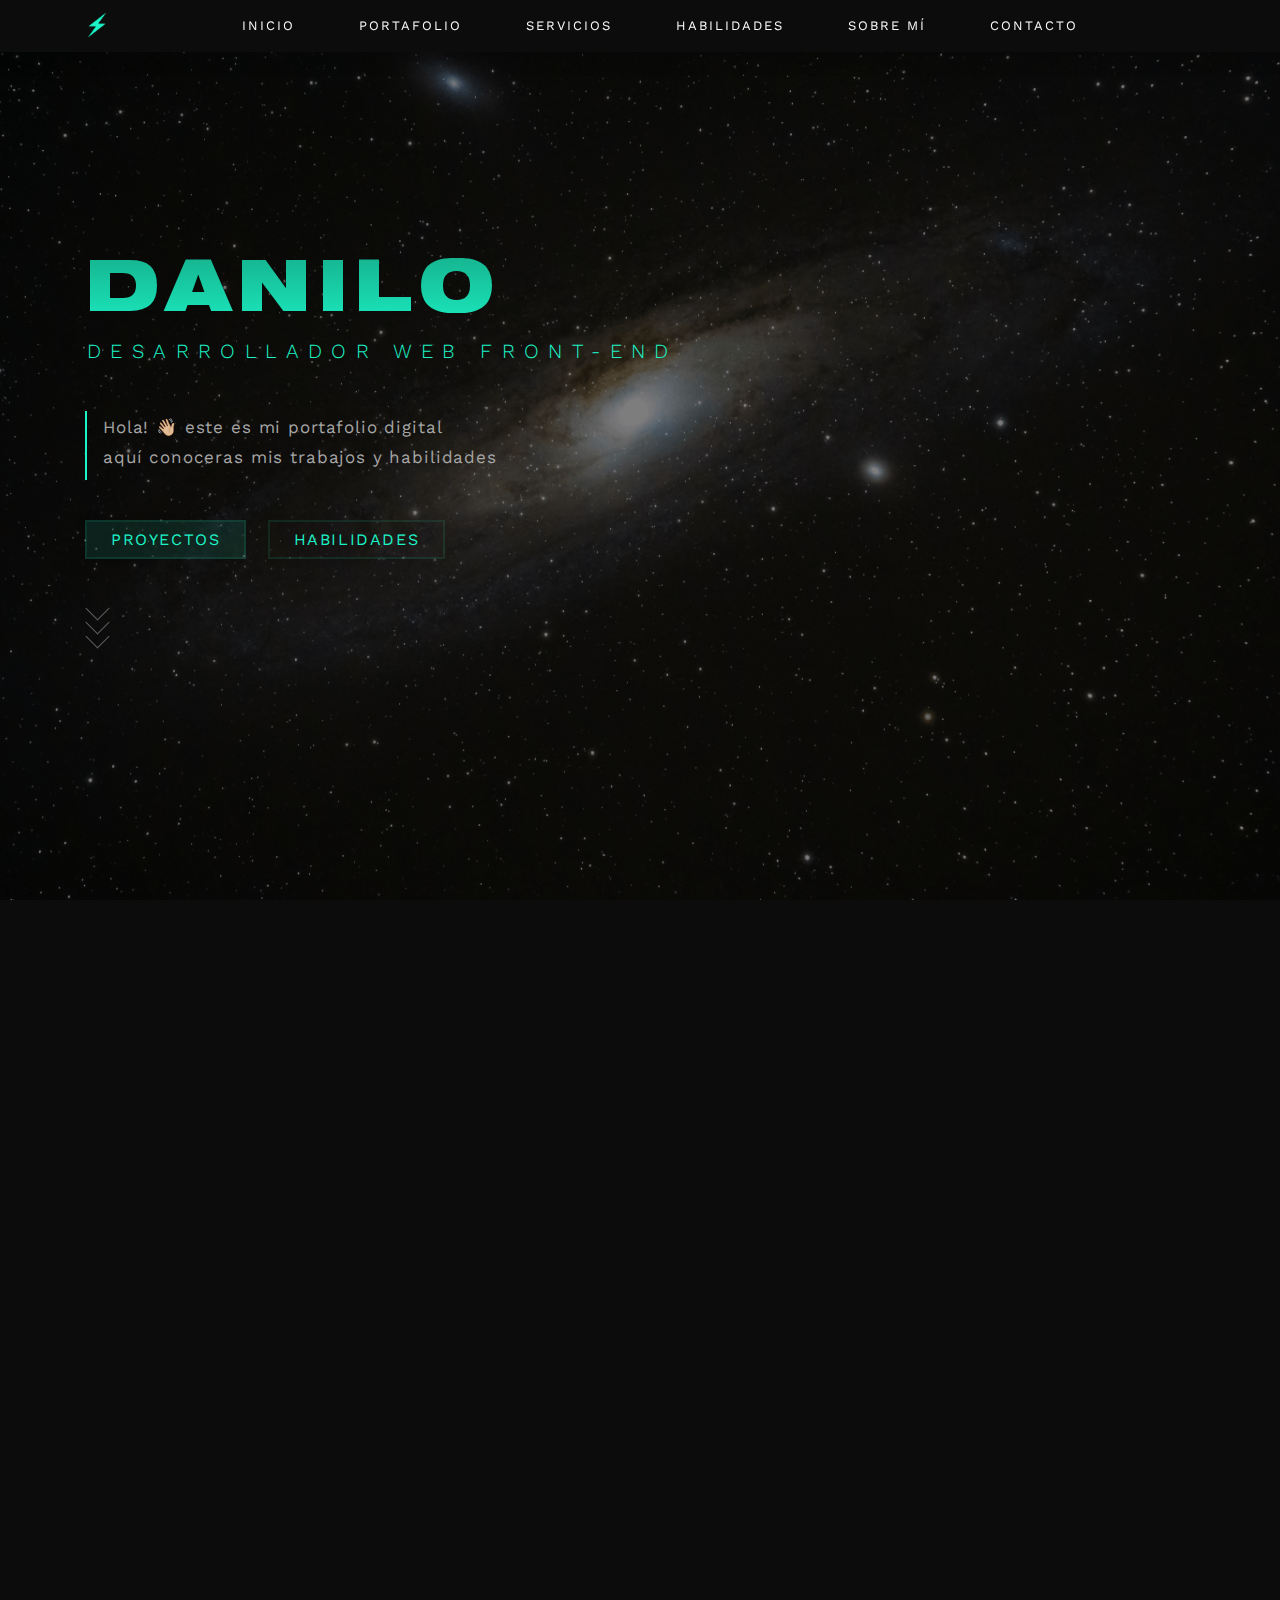
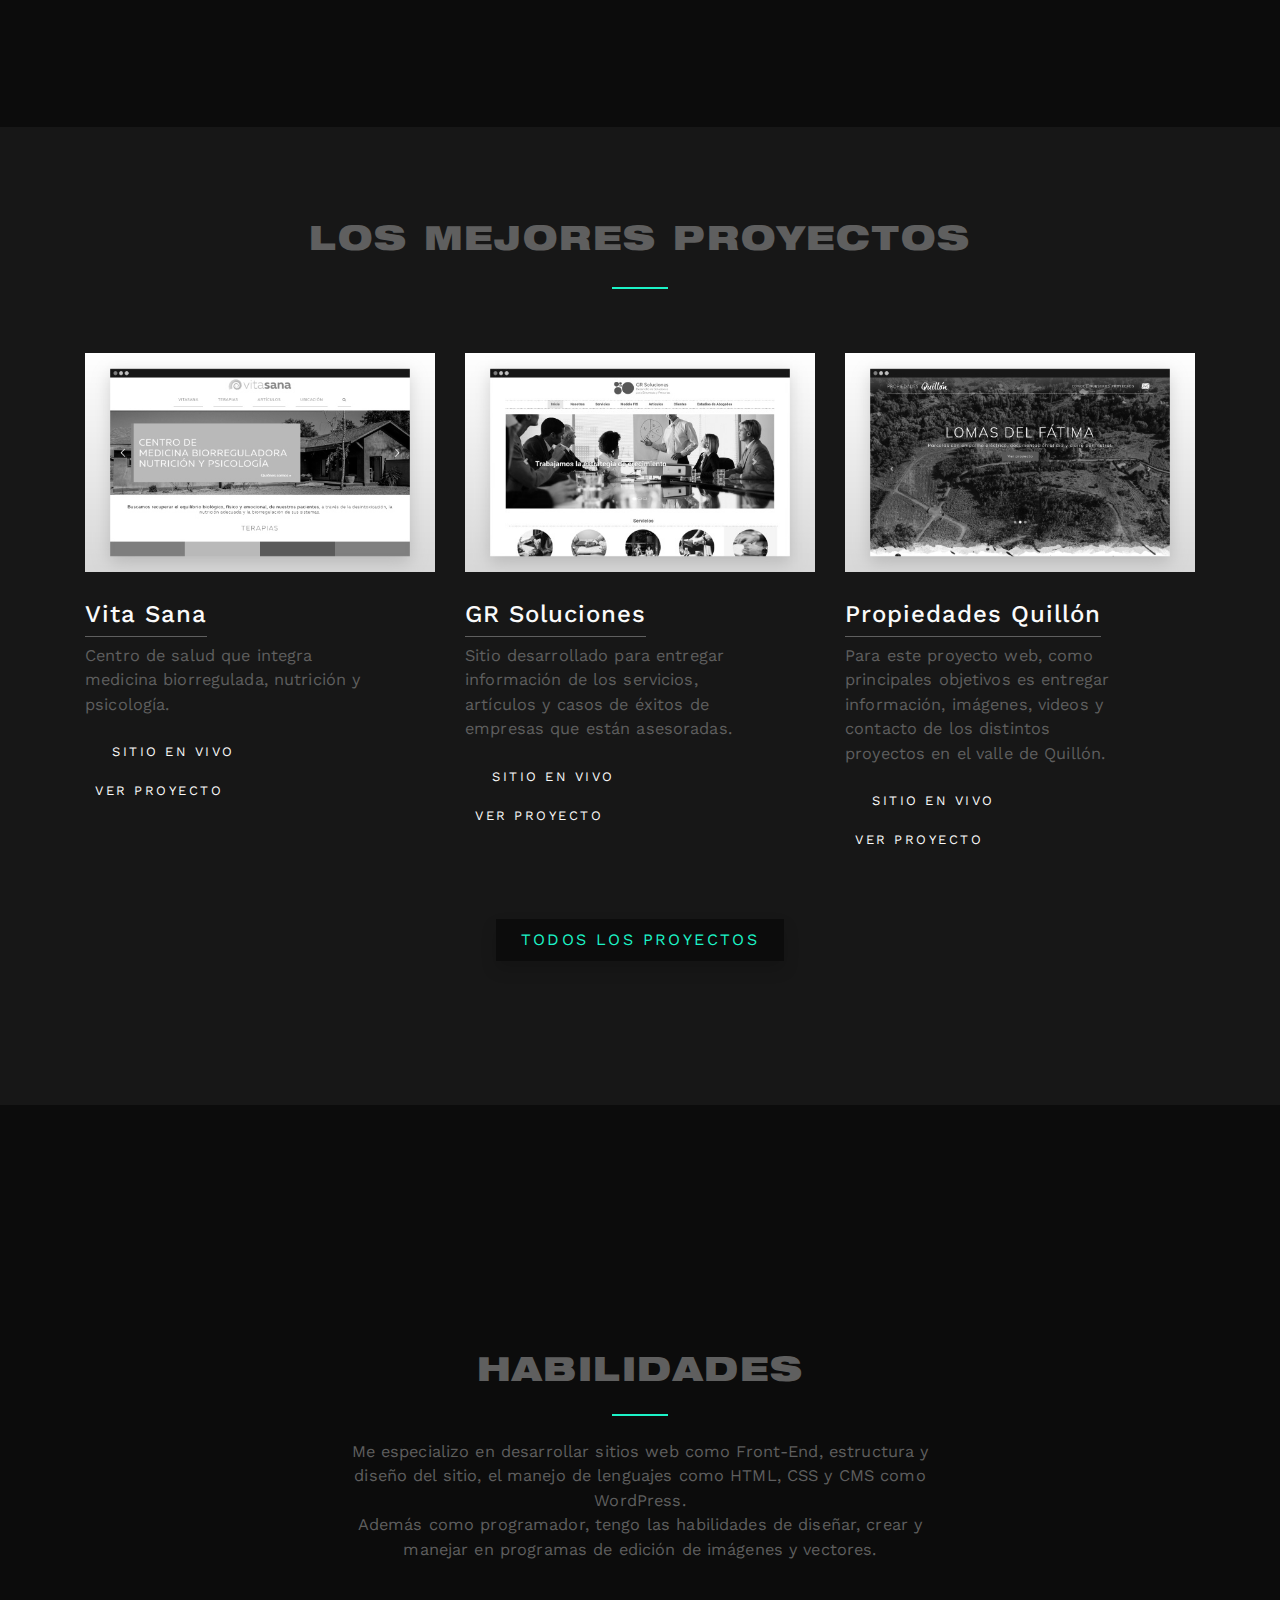
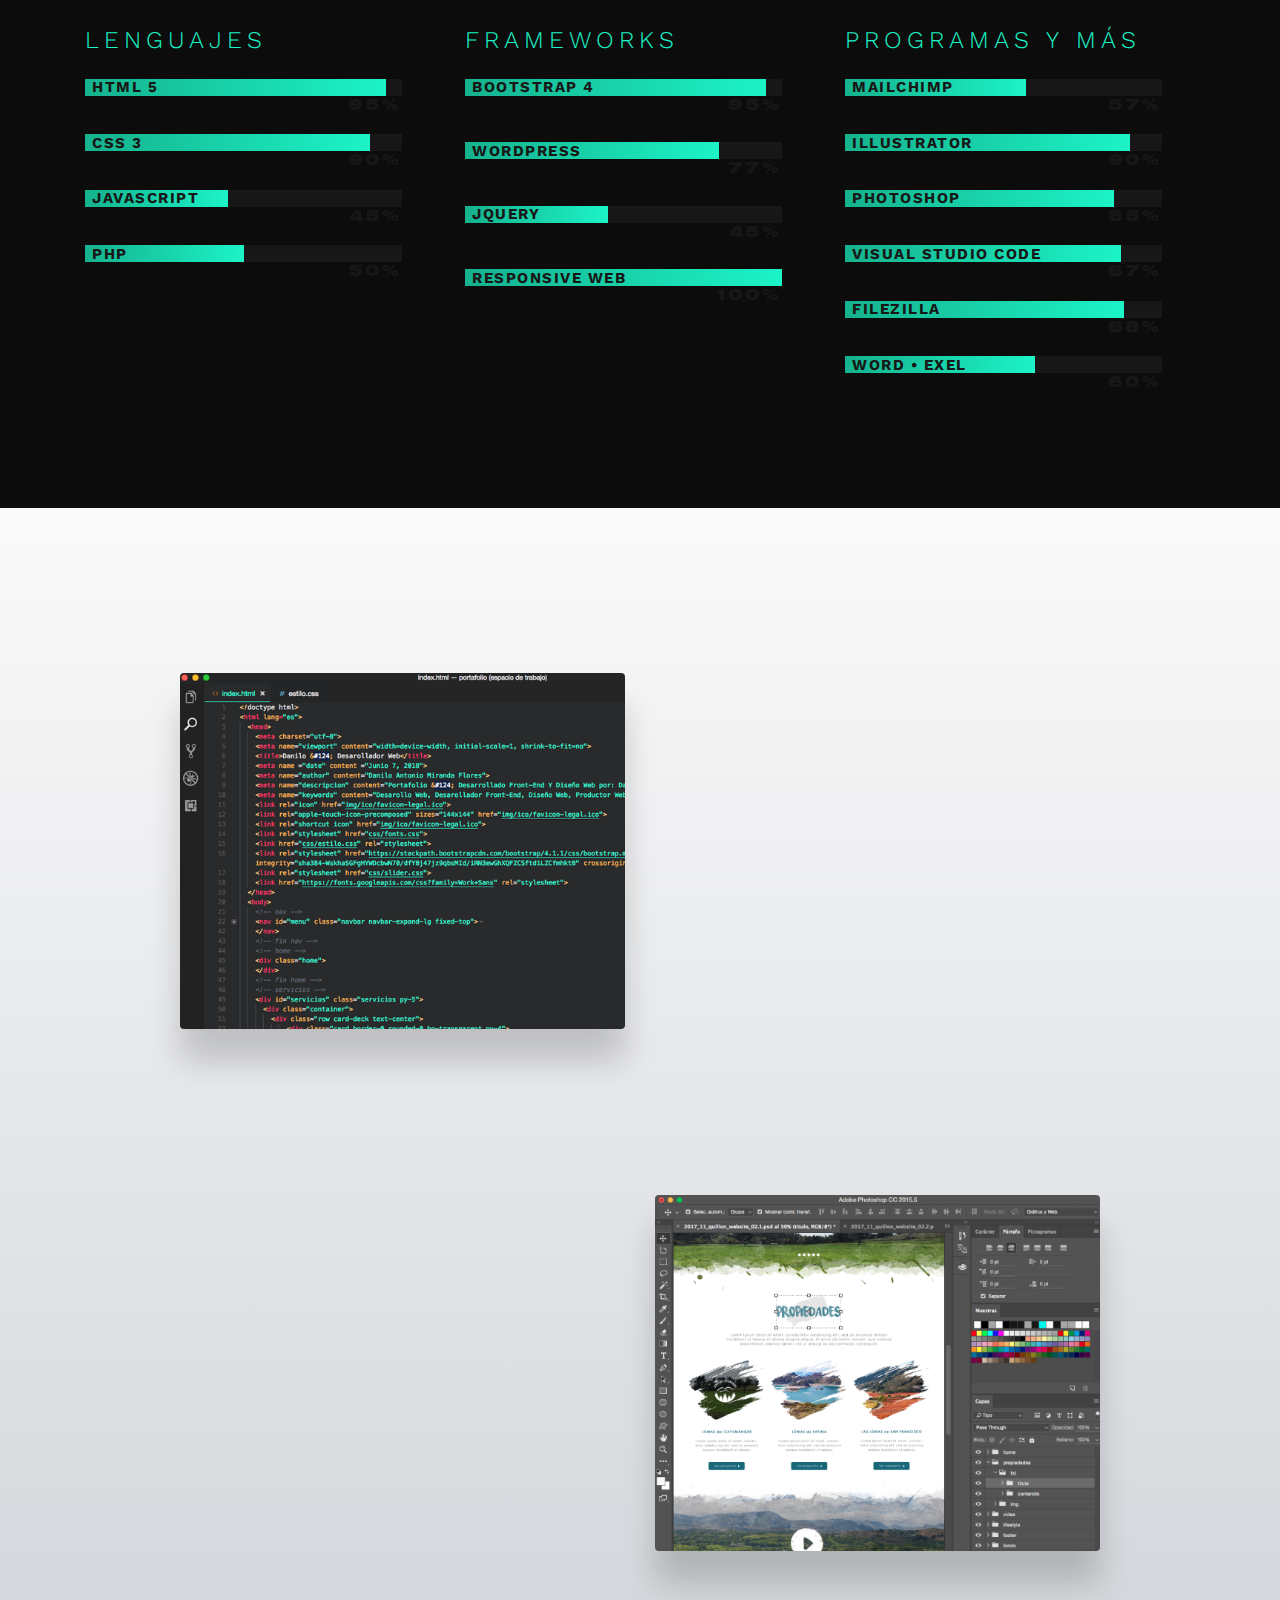
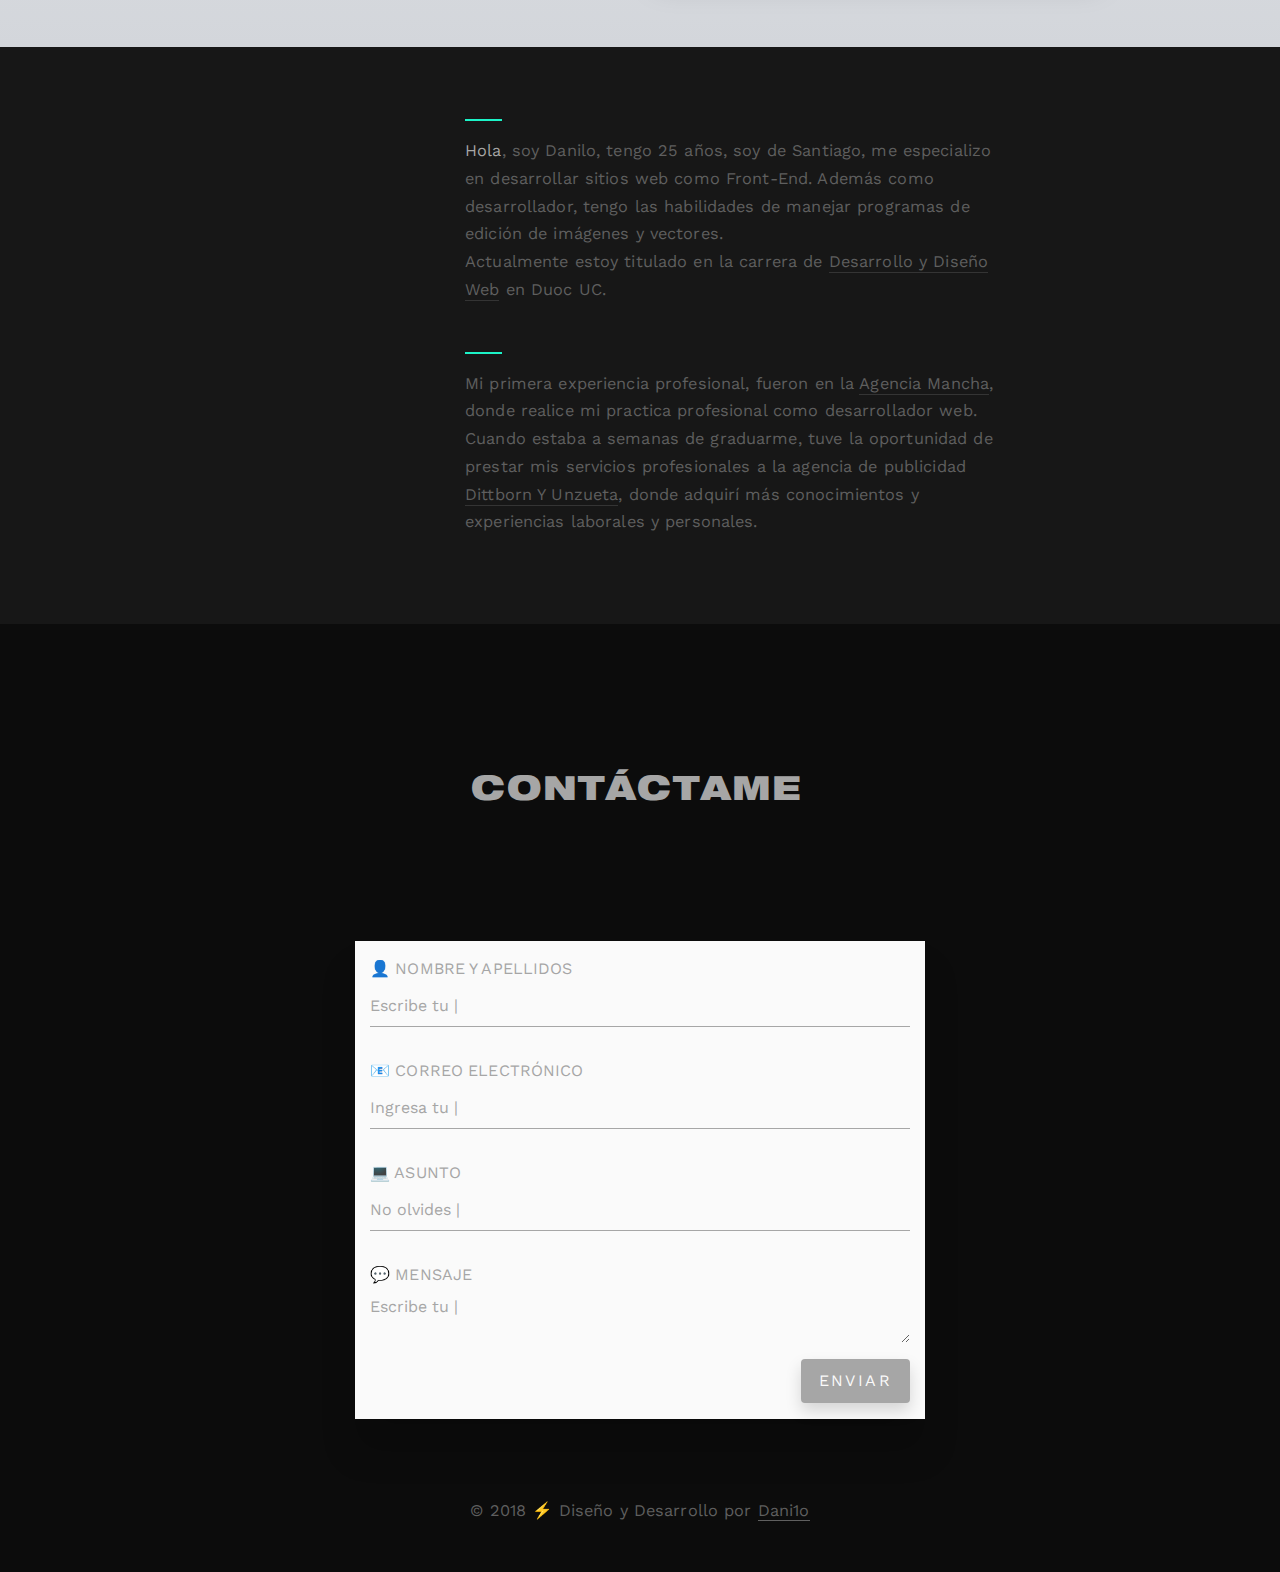
==== index.html @ 0d82ac16 "Index" ====
<!doctype html>
<html lang="es">

<head>
  <meta charset="utf-8">
  <meta name="viewport" content="width=device-width, initial-scale=1, shrink-to-fit=no">
  <title>Danilo &#124; Desarrollador Web</title>
  <meta name="date" content="Junio 7, 2018">
  <meta name="author" content="Danilo Antonio Miranda Flores">
  <meta name="descripcion" content="Portafolio &#124; Desarrollado Front-End Y Diseño Web por: Danilo Antonio Flores">
  <meta name="keywords" content="Desarrollo Web, Desarrollador Front-End, Diseño Web. Productor Web, Portafolio, Web">
  <link rel="icon" href="img/ico/favicon-legal.ico">
  <link rel="apple-touch-icon-precomposed" sizes="144x144" href="img/ico/favicon-legal.ico">
  <link rel="shortcut icon" href="img/ico/favicon-legal.ico">
  <!-- estilo fonts -->
  <link rel="stylesheet" href="css/fonts.css">
  <link rel="stylesheet" href="https://fonts.googleapis.com/css?family=Work+Sans:300,400,700">
  <!-- estilo css -->
  <link rel="stylesheet" href="https://stackpath.bootstrapcdn.com/bootstrap/4.3.1/css/bootstrap.min.css"
    integrity="sha384-ggOyR0iXCbMQv3Xipma34MD+dH/1fQ784/j6cY/iJTQUOhcWr7x9JvoRxT2MZw1T" crossorigin="anonymous">
  <link rel="stylesheet" href="css/estilo.css">
  <link rel="stylesheet" href="css/animate.css">
  <link rel="stylesheet" href="css/hamburgers.css">
  <link rel="stylesheet" href="https://use.fontawesome.com/releases/v5.8.1/css/all.css"
    integrity="sha384-50oBUHEmvpQ+1lW4y57PTFmhCaXp0ML5d60M1M7uH2+nqUivzIebhndOJK28anvf" crossorigin="anonymous">
</head>

<body>
  <!-- NAV -->
  <nav class="navbar navbar-expand-lg navbar-dark bg-dark py-0 fixed-top shadow">
    <div class="container">
      <a class="navbar-brand" href="index.html" title="Página de inicio"><img src="img/ico/favicon-legal.ico"
          alt="logo"></a>
      <button class="navbar-toggler border-0" type="button" data-toggle="collapse" data-target="#navbarNav"
        aria-controls="navbarNav" aria-expanded="false" aria-label="Toggle navigation">
        <span class="navbar-toggler-icon"></span>
      </button>
      <div class="navbar-collapse text-uppercase justify-content-center collapse text-sm-right" id="navbarNav">
        <ul class="navbar-nav py-md-0 py-3">
          <li class="nav-item mx-3 align-middle">
            <a class="nav-link nav-link px-md-3 py-md-3" href="#home">Inicio</a>
          </li>
          <li class="nav-item mx-3 align-middle portfolio">
            <a class="nav-link nav-link px-md-3 py-md-3" href="portafolio.html">Portafolio</a>
          </li>
          <li class="nav-item mx-3 align-middle">
            <a class="nav-link nav-link px-md-3 py-md-3" href="#servicios">Servicios</a>
          </li>
          <li class="nav-item mx-3 align-middle">
            <a class="nav-link nav-link px-md-3 py-md-3" href="#habilidades">habilidades</a>
          </li>
          <li class="nav-item mx-3 align-middle">
            <a class="nav-link nav-link px-md-3 py-md-3" href="#about-me">Sobre Mí</a>
          </li>
          <li class="nav-item mx-3 align-middle">
            <a class="nav-link nav-link px-md-3 py-md-3" href="#contacto">Contacto</span></a>
          </li>
        </ul>
      </div>
      <!-- 
      <ul class="nav justify-content-end">
        <li class="nav-item">
            <a href="https://www.instagram.com/unvab/" class="nav-link p-0"><i class="fab fa-linkedin-in fa-2x"></i></a>
        </li>
      </ul>
      -->
    </div>
  </nav>

  <!-- HOME -->
  <div id="home" class="home">
    <div class="fondo-pre">
      <div class="container">
        <div class="row">
          <div class="col-12 m-auto">
            <h1 class="m-0 pb-0 text-uppercase wow fadeIn" data-wow-duration="2.1s" data-wow-delay="900ms">danilo</h1>
            <h5 class="m-0 mb-4 text-uppercase wow fadeIn font-weight-light vibra" data-wow-duration="2.1s"
              data-wow-delay="900ms">Desarrollador Web front-end</h5>
            <div class="col p-0 my-5 borderleft wow fadeIn pb-5" data-wow-duration="2.1s" data-wow-delay="900ms">
              <p class="m-0 pb-0 pt-2 pl-3 wow fadeIn" data-wow-duration="2.1s" data-wow-delay="900ms">Hola! 👋🏼 este
                es mi portafolio digital <br>aquí conoceras mis trabajos y habilidades</p>
            </div>
            <a href="#proyectos" class="py-2 px-4 shadow btn-home1 text-uppercase mb-sm-3 wow fadeIn"
              data-wow-duration="3000ms" data-wow-delay="2s" title="Ver proyectos">proyectos</a>
            <hr class="py-2 mb-1 border-0 block d-sm-none">
            <a href="#habilidades"
              class="py-2 px-4 shadow btn-home2 text-uppercase bg-transparent  ml-sm-0 ml-sm-3 wow fadeIn"
              data-wow-duration="3000ms" data-wow-delay="2s" title="Ver mis habilidades">habilidades</a>
            <div class="mt-5">
              <a href="#servicios" title="bajar" class="mt-3 wow fadeIn" data-wow-duration="2.1s"
                data-wow-delay="900ms">
                <span class="m_scroll_arrows unu"></span>
                <span class="m_scroll_arrows doi"></span>
                <span class="m_scroll_arrows trei"></span>
              </a>
            </div>
          </div>
        </div>
      </div>
    </div>
  </div>

  <!-- SERVICIOS -->
  <div id="servicios" class="servicios py-sm-5">
    <div class="container">
      <div class="row card-deck text-center justify-content-sm-center">
        <!-- ------- card Análisis -->
        <div class="col-sm-6 col-md-6 col-lg-4 py-5">
          <div class="card text-left m-0 border-0 rounded-0 bg-transparent wow fadeIn" data-wow-duration="1.7s"
            data-wow-delay="900ms">
            <div class="card-body m-0 p-0 pr-md-5 s-color">
              <i class="fas fa-lightbulb fa-2x pb-3"></i>
              <h3 class="card-title  text-uppercase m-0 pb-1">Análisis</h3>
              <hr class="mx-0 my-3">
              <p class="card-text m-0">Investigación de requerimientos y necesidades del sitio, para entender la
                problemática del sitio.<br class="mb-3"> Creación de wireframes, que definirán la estructura y
                diferentes elentos del sitio web.</p>
            </div>
          </div>
        </div>
        <!-- ------- card Diseño -->
        <div class="col-sm-6 col-md-6 col-lg-4 py-5">
          <div class="card text-left m-0 border-0 rounded-0 bg-transparent wow fadeIn" data-wow-duration="1.7s"
            data-wow-delay="1500ms">
            <div class="card-body m-0 p-0 pr-md-5 s-color">
              <i class="fas fa-drafting-compass fa-2x pb-3"></i>
              <h3 class="card-title  text-uppercase m-0 pb-1">Diseño</h3>
              <hr class="mx-0 my-3">
              <p class="card-text m-0">Aplicando el diseño enfocado en tu proyecto o negocio.<br class="mb-3">
                Implementando un diseño de <a href="https://blog.ida.cl/diseno/que-hace-disenador-interfaces/"
                  class="work" target="_blank">interfaz</a> intuitivo, es decir, visualmente el sitio sea facíl de usar
                y se vea bien.</p>
            </div>
          </div>
        </div>
        <!-- ------- card Desarrollo -->
        <div class="col-sm-6 col-md-6 col-lg-4 py-5">
          <div class="card text-left m-0 border-0 rounded-0 bg-transparent wow fadeIn" data-wow-duration="1.7s"
            data-wow-delay="2000ms">
            <div class="card-body m-0 p-0 pr-md-5 s-color">
              <i class="fas fa-laptop-code fa-2x pb-3"></i>
              <h3 class="card-title  text-uppercase m-0 pb-1">Desarrollo</h3>
              <hr class="mx-0 my-3">
              <p class="card-text m-0">Construcción del codigo, con el objetivo de proyectar la imagen de cada cliente,
                mediante contenidos como imagenes, textos, videos y más.<br class="mb-3">Buscando la mejor <a
                  href="https://blog.acantu.com/que-es-ux-y-ui/" class="work" target="_blank">experiencia de usuario</a>
                en cada proyecto.</p>
            </div>
          </div>
        </div>
        <!-- ------- card -->
        <!-- ------- card Responsive -->
        <div class="col-sm-6 col-md-6 col-lg-4 py-5">
          <div class="card text-left m-0 border-0 rounded-0 bg-transparent wow fadeIn" data-wow-duration="1.7s"
            data-wow-delay="2500ms">
            <div class="card-body m-0 p-0 pr-md-5 s-color">
              <i class="fas fa-mobile-alt fa-2x pb-3"></i>
              <h3 class="card-title  text-uppercase m-0 pb-1">Responsive Web</h3>
              <hr class="mx-0 my-3">
              <p class="card-text m-0"><a
                  href="https://strategia20.com/que-es-un-sitio-web-responsivo-y-porque-es-importante/" class="work"
                  target="_blank">Adaptables</a> a distintos formatos de pantallas y dispositivos móviles.</p>
            </div>
          </div>
        </div>
        <!-- ------- card -->
        <div class="col-sm-6 col-md-6 col-lg-4 py-5">
          <div class="card text-left m-0 border-0 rounded-0 bg-transparent wow fadeIn" data-wow-duration="1.7s"
            data-wow-delay="3000ms">
            <div class="card-body m-0 p-0 pr-md-5 s-color">
              <i class="fas fa-rocket fa-2x pb-3"></i>
              <h3 class="card-title  text-uppercase m-0 pb-1">Rediseño web</h3>
              <hr class="mx-0 my-3">
              <p class="card-text m-0">¿Tú sitio web está desactualizado o necesita algunas mejoras?<br class="mb-3">
                ¡Quitamos lo malo, agregamos lo bueno!<br class="mb-3"> Asesorando un cambio y proponiendo lo que
                realmente se necesita en estos tiempos.</p>
              <!-- <a href="#" class="btn btn-primary">Go somewhere</a>-->
            </div>
          </div>
        </div>
        <!-- ------- card -->
      </div>
    </div>
  </div>

  <!-- PROYECTOS -->
  <div id="proyectos" class="portafolio py-5">
    <div class="container my-5">
      <div class="row">
        <h2 class="p-0 m-0 text-uppercase col-12 text-center">los mejores proyectos</h2>
        <div class="col-12 mb-5 mt-2">
          <hr>
        </div>
        <!-- card -->
        <div class="col-sm-6 col-lg-4 pb-5">
          <div class="card border-0 rounded-0 bg-transparent">
            <a href="page-vitasana.html" target="_blank">
              <div class="inner">
                <img class="card-img-top image" src="img/vitasana.jpg" alt="vitasana">
              </div>
            </a>
            <div class="card-body rounded-0 pb-2 pl-0">
              <h4 class="card-title"><a href="http://vitasana.cl" target="_blank" class="pb-2
                  ">Vita Sana</a></h4>
              <p class="card-text pr-md-5 mt-2">Centro de salud que integra medicina biorregulada, nutrición y
                psicología.</p>
              <ul class="nav flex-column pt-1">
                <li class="nav-item mb-2">
                  <a class="nav-link text-uppercase card-link p-0" href="http://vitasana.cl" target="_blank"><span
                      class='box curmudgeon'>
                      <div class="spinner-grow text-danger mr-2" role="status"></div></i>sitio
                      en
                      vivo<span></span></a>
                </li>
                <li class="nav-item mb-2">
                  <a class="nav-link text-uppercase card-link p-0" href="page-vitasana.html"><span
                      class='box curmudgeon'><i class="fas fa-briefcase"></i>ver proyecto</span></a>
                </li>
              </ul>
            </div>
          </div>
        </div>
        <!--- fin card -->
        <!-- card -->
        <div class="col-sm-6 col-lg-4 pb-5">
          <div class="card border-0 rounded-0 bg-transparent">
            <a href="https://www.grsoluciones.cl/" target="_blank">
              <div class="inner">
                <img class="card-img-top image" src="img/grsoluciones-min.jpg" alt="vitasana">
              </div>
            </a>
            <div class="card-body rounded-0 pb-2 pl-0">
              <h4 class="card-title"><a href="https://www.grsoluciones.cl/" target="_blank" class="pb-2
                  ">GR Soluciones</a></h4>
              <p class="card-text pr-md-5 mt-2">Sitio desarrollado para entregar información de los servicios, artículos
                y casos de éxitos de empresas que están asesoradas.</p>
              <ul class="nav flex-column pt-1">
                <li class="nav-item mb-2">
                  <a class="nav-link text-uppercase card-link p-0" href="http://vitasana.cl" target="_blank"><span
                      class='box curmudgeon'>
                      <div class="spinner-grow text-danger mr-2" role="status"></div></i>sitio
                      en
                      vivo<span></span></a>
                </li>
                <li class="nav-item mb-2">
                  <a class="nav-link text-uppercase card-link p-0" href="page-vitasana.html"><span
                      class='box curmudgeon'><i class="fas fa-briefcase"></i>ver proyecto</span></a>
                </li>
              </ul>
            </div>
          </div>
        </div>
        <!--- fin card -->
        <!-- card -->
        <div class="col-sm-6 col-lg-4 pb-5">
          <div class="card border-0 rounded-0 bg-transparent">
            <a href="http://propiedadesquillon.cl" target="_blank">
              <div class="inner">
                <img class="card-img-top image" src="img/quillon.jpg" alt="vitasana">
              </div>
            </a>
            <div class="card-body rounded-0 pb-2 pl-0">
              <h4 class="card-title"><a href="http://propiedadesquillon.cl" target="_blank" class="pb-2
                  ">Propiedades Quillón</a></h4>
              <p class="card-text pr-md-5 mt-2">Para este proyecto web, como principales objetivos es entregar
                información, imágenes, videos y contacto de los distintos proyectos en el valle de Quillón.</p>
              <ul class="nav flex-column pt-1">
                <li class="nav-item mb-2">
                  <a class="nav-link text-uppercase card-link p-0" href="http://vitasana.cl" target="_blank"><span
                      class='box curmudgeon'>
                      <div class="spinner-grow text-danger mr-2" role="status"></div></i>sitio
                      en
                      vivo<span></span></a>
                </li>
                <li class="nav-item mb-2">
                  <a class="nav-link text-uppercase card-link p-0" href="page-vitasana.html"><span
                      class='box curmudgeon'><i class="fas fa-briefcase"></i>ver proyecto</span></a>
                </li>
              </ul>
            </div>
          </div>
        </div>
        <!--- fin card -->
        <div class="col-sm-6 col-lg-12 pb-5 d-flex align-items-center ">
          <a href="portafolio.html" class="shadow btn text-uppercase my-0 py-2 px-4 mx-auto">todos los proyectos</a>
        </div>
      </div>
    </div>
  </div>

  <!-- HABILIDADES -->
  <div id="habilidades" class="habilidades pt-5 my-5">
    <div class="container">
      <img src="img/ico/habilidades.svg" alt="triangle with all three sides equal" width="170px"
        class="mx-auto d-block pb-3 wow fadeIn" data-wow-duration="1.7s" data-wow-delay="950ms" />
      <div class="row justify-content-md-center mb-5 pb-3 text-center">
        <h2 class="mb-3 text-uppercase col-12">habilidades</h2>
        <div class="col-12">
          <hr class="mx-auto mt-1 mb-4">
        </div>
        <p class="col-md-7 my-0">Me especializo en desarrollar sitios web como Front-End, estructura y diseño del sitio,
          el manejo de lenguajes como HTML, CSS y CMS como WordPress.<br class="mb-3">Además como programador, tengo las
          habilidades de diseñar, crear y manejar en programas de edición de imágenes y vectores.</p>
      </div>
      <div class="row">
        <div class="lenguajes pb-5 col-md-6 col-xl-4 pr-5">
          <h5 class="mb-4 text-uppercase font-weight-light">lenguajes</h5>

          <div class="progress rounded-0">
            <div class="progress-bar progress-bar-striped" style="width:95%">
              <p class="text-left m-0 text-uppercase">html 5</p>
            </div> <!-- p-bar -->
          </div> <!-- progress -->
          <p class="text-right mb-3 text-uppercase progress-n">95%</p>

          <div class="progress rounded-0">
            <div class="progress-bar progress-bar-striped" style="width:90%">
              <p class="text-left m-0 text-uppercase">css 3</p>
            </div> <!-- p-bar -->
          </div> <!-- progress -->
          <p class="text-right mb-3 text-uppercase progress-n">90%</p>

          <div class="progress rounded-0">
            <div class="progress-bar progress-bar-striped" style="width:45%">
              <p class="text-left m-0 text-uppercase">JavaScript</p>
            </div> <!-- p-bar -->
          </div> <!-- progress -->
          <p class="text-right mb-3 text-uppercase progress-n">45%</p>

          <div class="progress rounded-0">
            <div class="progress-bar progress-bar-striped" style="width:50%">
              <p class="text-left m-0 text-uppercase">PHP</p>
            </div> <!-- p-bar -->
          </div> <!-- progress -->
          <p class="text-right mb-3 text-uppercase progress-n">50%</p>

        </div> <!-- lenguajes -->
        <div class="frameworks pb-5 col-md-6 col-xl-4 pr-5">
          <h5 class="mb-4 text-uppercase font-weight-light">frameworks</h5>

          <div class="progress rounded-0">
            <div class="progress-bar progress-bar-striped" style="width:95%">
              <p class="text-left m-0 text-uppercase">Bootstrap 4</p>
            </div> <!-- p-bar -->
          </div> <!-- progress -->
          <p class="text-right mb-4 text-uppercase progress-n">95%</p>

          <div class="progress rounded-0">
            <div class="progress-bar progress-bar-striped" style="width:80%">
              <p class="text-left m-0 text-uppercase">WordPress</p>
            </div> <!-- p-bar -->
          </div> <!-- progress -->
          <p class="text-right mb-4 text-uppercase progress-n">77%</p>

          <div class="progress rounded-0">
            <div class="progress-bar progress-bar-striped" style="width:45%">
              <p class="text-left m-0 text-uppercase">jQuery</p>
            </div> <!-- p-bar -->
          </div> <!-- progress -->
          <p class="text-right mb-4 text-uppercase progress-n">45%</p>

          <div class="progress rounded-0">
            <div class="progress-bar progress-bar-striped" style="width:100%">
              <p class="text-left m-0 text-uppercase">responsive web</p>
            </div> <!-- p-bar -->
          </div> <!-- progress -->
          <p class="text-right mb-4 text-uppercase progress-n">100%</p>
        </div> <!-- frameworks -->
        <div class="programas pb-5 col-md-6 col-xl-4 mx-md-auto pr-5">
          <h5 class="mb-4 text-uppercase font-weight-light">Programas y más</h5>

          <div class="progress rounded-0">
            <div class="progress-bar progress-bar-striped" style="width:57%">
              <p class="text-left m-0 text-uppercase">MailChimp</p>
            </div> <!-- p-bar -->
          </div> <!-- progress -->
          <p class="text-right mb-3 text-uppercase progress-n">57%</p>

          <div class="progress rounded-0">
            <div class="progress-bar progress-bar-striped" style="width:90%">
              <p class="text-left m-0 text-uppercase">Illustrator</p>
            </div> <!-- p-bar -->
          </div> <!-- progress -->
          <p class="text-right mb-3 text-uppercase progress-n">90%</p>


          <div class="progress rounded-0">
            <div class="progress-bar progress-bar-striped" style="width:85%">
              <p class="text-left m-0 text-uppercase">Photoshop</p>
            </div> <!-- p-bar -->
          </div> <!-- progress -->
          <p class="text-right mb-3 text-uppercase progress-n">85%</p>

          <div class="progress rounded-0">
            <div class="progress-bar progress-bar-striped" style="width:87%">
              <p class="text-left m-0 text-uppercase">Visual Studio Code</p>
            </div> <!-- p-bar -->
          </div> <!-- progress -->
          <p class="text-right mb-3 text-uppercase progress-n">87%</p>

          <div class="progress rounded-0">
            <div class="progress-bar progress-bar-striped" style="width:88%">
              <p class="text-left m-0 text-uppercase">FileZilla</p>
            </div> <!-- p-bar -->
          </div> <!-- progress -->
          <p class="text-right mb-3 text-uppercase progress-n">88%</p>

          <div class="progress rounded-0">
            <div class="progress-bar progress-bar-striped" style="width:60%">
              <p class="text-left m-0 text-uppercase">Word &#8226; Exel</p>
            </div> <!-- p-bar -->
          </div> <!-- progress -->
          <p class="text-right mb-3 text-uppercase progress-n">60%</p>
        </div> <!-- programas -->
      </div> <!-- row -->
    </div> <!-- container -->
  </div>

  <!-- DESARROLLO -->
  <div class="desarrolloweb py-5">
    <div class="container my-sm-5">
      <div class="row justify-content-lg-center">
        <!-- desarrollo img-->
        <div class="col-lg-5 col-md-6 align-self-center zindex">
          <img src="img/desarrollo.png" alt="Desarrollo Web Chile Santiago Front-End"
            class="img-fluid shadow-lg rounded">
        </div>
        <!-- desarrollo -->
        <div class="col-lg-5 col-md-6 align-self-center wow fadeInLeft py-5 py-md-0" data-wow-duration="1.7s"
          data-wow-delay="950ms">
          <h3>💻</h3>
          <h2 class="text-uppercase mb-3">Desarrollo Web</h2>
          <hr class="mx-0 my-3">
          <p>Como desarrollador Front-End, formo parte de una las piezas fundamentales en un proyecto digital, donde se
            busca aplicar los requerimientos de cada cliente.<br class="mb-3"> Traducir las definiciones de diseño y
            estilo visual,
            logrando un interfaz atractivo y centrado para el usuario (UX). </p>
          <p>Realizadas en etapas previas a código, codificando el diseño en hojas de estilo y agregar las interacciones
            con los usuarios.<br class="mb-3">Cuento con múltiples habilidades y conocimientos en diseño digital.</p>
        </div>
        <!-- diseno img movil -->
        <div class="col-lg-5 col-md-6 align-self-center d-sm-block d-md-none">
          <img src="img/diseno.png" alt="Desarrollo Web Chile Santiago Front-End" class="img-fluid shadow-lg rounded">
        </div>
        <!-- diseno -->
        <div class="col-lg-5 col-md-6 align-self-center wow fadeInRight pt-5 pt-md-0" data-wow-duration="1.7s"
          data-wow-delay="1050ms">
          <h3>🎨</h3>
          <h2 class="text-uppercase mb-3">Diseño Web</h2>
          <hr class="mx-0 my-3">
          <p>Esta etapa entrega la identidad visual y el aspecto gráfico del sitio, entregando una idea más concreta de
            cómo se verá el sitio ya terminado.<br class="mb-3">El diseño de Interfaz y guías de estilos (Tipografías,
            paleta de
            colores, imágenes, iconos, etc...).<br class="mb-3">Tengo las habilidades de manejar distintos
            programas de edición de imágenes y vectores.</p>
        </div>
        <!-- diseno img -->
        <div class="col-lg-5 col-md-6 align-self-center mt-5 pt-5 d-none d-md-block">
          <img src="img/diseno.png" alt="Desarrollo Web Chile Santiago Front-End" class="img-fluid shadow-lg rounded">
        </div>
      </div> <!-- row -->
    </div> <!-- container -->
  </div>

  <!-- ABOUT ME -->
  <div id="about-me" class="about-me py-5">
    <div class="container py-4">
      <div class="row">
        <div class="col-sm-4 col-6 mx-auto mb-4 d-sm-block d-md-none img-wrapper">
          <img src="img/perfil.png" alt="Danilo Dani1o Web Diseño Web"
            class="rounded-circle img-fluid img-thumbnail wow fadeIn shadow-lg rounded" data-wow-duration="1.7s"
            data-wow-delay="950ms">
        </div>
        <div class="col-md-3 ml-md-auto col-sm-4 col-lg-2 d-none d-md-block">
          <img src="img/perfil.png" alt="Danilo Dani1o Web Diseño Web"
            class="rounded-circle img-fluid img-thumbnail wow fadeIn shadow-lg rounded" data-wow-duration="1.7s"
            data-wow-delay="950ms"">
        </div>
        <div class=" col-md-6 mr-md-auto">
          <hr class="mx-0 m-0">
          <p class="mb-5 mt-3"><span class="gris">Hola</span>, soy Danilo, tengo 25 años, soy de Santiago, me
            especializo en desarrollar sitios web como Front-End. Además como desarrollador, tengo las habilidades de
            manejar programas de edición de imágenes y vectores.<br> Actualmente estoy titulado en la carrera de <a
              href="https://www.duoc.cl/carrera/desarrollo-y-diseno-web" target="_blank" class="work">Desarrollo y
              Diseño Web</a> en Duoc UC.
          </p>
          <hr class="mx-0 m-0">
          <p class="mb-3 mt-3">Mi primera experiencia profesional, fueron en la <a href="http://www.mancha.cl"
              target="_blank" class="work">Agencia Mancha</a>, donde realice mi practica profesional como desarrollador
            web.<br class="mb-2"> Cuando estaba a semanas de graduarme, tuve la oportunidad de prestar mis servicios
            profesionales a la agencia de publicidad <a href="http://www.mancha.cl" target="_blank"
              class="work">Dittborn Y Unzueta</a>, donde adquirí más conocimientos y experiencias laborales y
            personales.
          </p>
        </div>
      </div>
    </div>
  </div>

  <!-- CONTACTO -->
  <div class="parallax-window d-none d-sm-block" data-parallax="scroll" data-image-src="img/contacto.png">
    <div id="contacto" class="fondo-contacto pb-md-5 pt-md-4 contacto">
      <div class="container pt-5">
        <div class="row">
          <img src="img/ico/contacto.svg" alt="triangle with all three sides equal" width="80px"
            class="mx-auto d-block pb-3 wow fadeInUp" data-wow-duration="2s" />
          <div class="justify-content-md-center mb-5 text-center">
            <h2 class="mb-3 text-uppercase col-12 black">contáctame</h2>
            <p class="col-md-8 my-0 wow fadeInUp mx-auto mb-md-3" data-wow-duration="2s">Si tienes consultas o
              comentarios.
              Puedes hacerlo a través de este formulario o puedes enviar un mail a <a
                href="mailto:danilo93flores@gmail.com ">✉️ danilo93flores@gmail.com</a></p>
          </div>
          <form class="col-md-6 offset-md-3 col-xs-12 py-3 shadow-lg">
            <div class="form-group rounded-0">
              <label for="exampleInputNombre" class="mb-2 mt-0 text-uppercase">👤 Nombre y Apellidos</label>
              <input type="text" class="form-control rounded-0 border-bottom px-0 pb-1 pt-0 mb-1 texto1"
                id="exampleInputNombre">
            </div>
            <div class="form-group rounded-0">
              <label for="exampleInputEmail1" class="mb-2 mt-3 text-uppercase">📧 Correo Electrónico</label>
              <input type="email" class="texto2 form-control rounded-0 border-bottom px-0 pb-1 pt-0 mb-1"
                id="exampleInputEmail1" aria-describedby="emailHelp" placeholder="ingresa tu email">
            </div>
            <div class="form-group rounded-0">
              <label for="exampleInputAsunto" class="mb-2 mt-3 text-uppercase">💻 Asunto</label>
              <input type="text" class="texto3 form-control rounded-0 border-bottom px-0 pb-1 pt-0 mb-1"
                id="exampleInputAsunto" placeholder="Asunto">
            </div>
            <div class="form-group rounded-0">
              <label for="exampleFormControlMensaje" class="text-uppercase mb-2 mt-3">💬 Mensaje</label>
              <textarea class="form-control rounded-0 p-0 m-0" id="exampleFormControlMensaje"
                placeholder="Escribe tu mensaje" rows="2"></textarea>
            </div>
            <div class="d-flex flex-row-reverse bd-highlight">
              <button type="submit" class="btn shadow py-2 px-3 m-0 bg-white rounded text-uppercase">Enviar</button>
            </div>
          </form>
          <!-- FOOTER -->
          <footer class="text-xs-center pb-md-0 py-5  col-12">
              <ul class="nav justify-content-center col-12 py-3">
                  <li class="nav-item px-4 py-0">
                      <a href="https://www.linkedin.com/in/danilomirandaflores/" target="_blank" class="nav-link p-0"><i
                              class="fab fa-linkedin fa-2x"></i></a>
                  </li>
                  <li class="nav-item px-4 py-0">
                      <a href="https://www.instagram.com/danilo.code" target="_blank" class="nav-link p-0"><i
                              class="fab fa-instagram fa-2x"></i></a>
                  </li>
              </ul>
              <p class="m-0 col-12 text-center">&copy; 2018 &#9889; Diseño y Desarrollo por <a
                      href="https://www.instagram.com/danilo.code" target="_blank">Dani1o</a>
              </p>
          </footer>
        </div> <!-- row -->
      </div> <!-- container -->
    </div> <!-- fondo -->
  </div> <!-- parallax-window d-none d-sm-block -->

  <!-- jQuery first, then Popper.js, then Bootstrap JS -->
  <script src="https://code.jquery.com/jquery-3.3.1.slim.min.js"
    integrity="sha384-q8i/X+965DzO0rT7abK41JStQIAqVgRVzpbzo5smXKp4YfRvH+8abtTE1Pi6jizo" crossorigin="anonymous">
  </script>
  <script src="https://cdnjs.cloudflare.com/ajax/libs/popper.js/1.14.7/umd/popper.min.js"
    integrity="sha384-UO2eT0CpHqdSJQ6hJty5KVphtPhzWj9WO1clHTMGa3JDZwrnQq4sF86dIHNDz0W1" crossorigin="anonymous">
  </script>
  <script src="https://stackpath.bootstrapcdn.com/bootstrap/4.3.1/js/bootstrap.min.js"
    integrity="sha384-JjSmVgyd0p3pXB1rRibZUAYoIIy6OrQ6VrjIEaFf/nJGzIxFDsf4x0xIM+B07jRM" crossorigin="anonymous">
  </script>
  <script src="js/wow.min.js"></script>
  <script src="js/superplaceholder.min.js"></script>
  <script src="js/superplaceholder.js"></script>
  <script src="js/parallax.min.js"></script>
  <script>
    new WOW().init();
  </script>
  <script>
    var scroll = new SmoothScroll('a[href*="#"]', {
      offset: 0
    });
  </script>
  <!-- Cerrar el menú bootstrap móvil después de hacer clic -->
  <script>
    $(function () {
      var navMain = $(".navbar-collapse");

      navMain.on("click", "a", null, function () {
        navMain.collapse('hide');
      });
    });
  </script>
  <!-- menú scroll -->
  <script>
    document.querySelectorAll('a[href^="#"]').forEach(anchor => {
      anchor.addEventListener('click', function (e) {
        e.preventDefault();
        document.querySelector(this.getAttribute('href')).scrollIntoView({
          behavior: 'smooth'
        });
      });
    });
  </script>
  <script>
    let mainNavLinks = document.querySelectorAll("nav ul li a");
    let mainSections = document.querySelectorAll("main section");

    let lastId;
    let cur = [];

    // This should probably be throttled.
    // Especially because it triggers during smooth scrolling.
    // https://lodash.com/docs/4.17.10#throttle
    // You could do like...
    // window.addEventListener("scroll", () => {
    //    _.throttle(doThatStuff, 100);
    // });
    // Only not doing it here to keep this Pen dependency-free.

    window.addEventListener("scroll", event => {
      let fromTop = window.scrollY;

      mainNavLinks.forEach(link => {
        let section = document.querySelector(link.hash);

        if (
          section.offsetTop <= fromTop &&
          section.offsetTop + section.offsetHeight > fromTop
        ) {
          link.classList.add("current");
        } else {
          link.classList.remove("current");
        }
      });
    });
  </script>
</body>

</html>
---- css/fonts.css ----
@font-face {
  font-family: 'HelveticaNeueLTStd-BlkEx93';
  src: url('../fonts/HelveticaNeueLTStd-BlkEx93.eot') format('embedded-opentype'),  
      url('../fonts/HelveticaNeueLTStd-BlkEx93-BlkEx93.otf')  format('opentype'),
      url('../fonts/HelveticaNeueLTStd-BlkEx93.woff') format('woff'), 
      url('../fonts/HelveticaNeueLTStd-BlkEx93.ttf')  format('truetype'), 
      url('../fonts/HelveticaNeueLTStd-BlkEx93.svg') format('svg');
  font-weight: normal;
  font-style: normal;
}
---- css/estilo.css ----
body {
    font-family: 'Work Sans', sans-serif !important;
    letter-spacing: .008em;
    color: #5f5f5f;
    background-color: #0c0c0c !important;
}

.black {
    color: #0c0c0c !important;
}

.bg-dark {
    background-color: #0c0c0c !important;
}

.black2 {
    color: #171717 !important;
}

.gris {
    color: #a6a6a6 !important;
}

.white {
    color: #fafafa !important;
}

p {
    font-size: 1.02rem;
    font-family: 'Work Sans', sans-serif !important;
    color: #5f5f5f;
    -webkit-user-select: none;
    -moz-user-select: none;
    -ms-user-select: none;
    -o-user-select: none;
    user-select: none;
}

a {
    -webkit-transition: all 0.4s ease-in-out;
    -moz-transition: all 0.4s ease-in-out;
    -o-transition: all 0.4s ease-in-out;
    transition: all 0.4s ease-in-out;
    color: #1cf3c7 !important;
}

a:hover {
    text-decoration: none !important;
}

i {
    color: #1cf3c7;
    -webkit-transition: all 0.4s ease-in-out;
    -moz-transition: all 0.4s ease-in-out;
    -o-transition: all 0.4s ease-in-out;
    transition: all 0.4s ease-in-out;
}

footer i,
footer a {
    color: #5f5f5f;
}

footer i:hover,
footer a:hover {
    color: #1cf3c7;
}

.shadow-lg {
    box-shadow: 0 2rem 2rem rgba(0, 0, 0, .175) !important;
}

.btn.btn-primary.text-uppercase,
button.btn,
a.btn {
    -webkit-transition: all 0.3s ease-in-out;
    -moz-transition: all 0.3s ease-in-out;
    -o-transition: all 0.3s ease-in-out;
    transition: all 0.3s ease-in-out;
}

a.btn,
button.btn {
    color: #A6A6A6;
    background-color: #0c0c0c !important;
    border: 0.75pt solid #0c0c0c !important;
    border-radius: 0px;
    letter-spacing: 0.15em;
}

a.btn:hover,
button.btn:hover {
    border: 1px solid #1cf3c7 !important;
    cursor: pointer;
}

a.btn-home1 {
    background-color: #1cf3c71a;
    border: 1.75pt solid #1cf3c71a !important
}

a.btn-home1:hover {
    background-color: #1cf3c7 !important;
    color: #0c0c0c !important;
}

a.btn-home2 {
    border: 1.75pt solid #1cf3c71a !important
}

a.btn-home2:hover {
    border-color: #1cf3c7 !important;
}

.home p,
.servicios p,
.desarrolloweb p {
    font-size: calc(14px + .20vw);
    line-height: 1.55em;
}

.home a {
    font-family: 'Work Sans', sans-serif !important;
    letter-spacing: .1em;
}

.home p a {
    border-bottom: 1.75pt solid #1cf3c71a;
    padding-bottom: 0.10em;
    color: #a6a6a6 !important;
}

.home p a:hover {
    color: #1cf3c7 !important;
    border-bottom-color: #1cf3c7;
}

.btn-primary.focus,
.btn-primary:focus {
    box-shadow: none !important;
}

.btn.focus,
.btn:focus {
    outline: 0;
    box-shadow: none !important;
}

a.nav-link {
    color: #fafafa !important;
    font-family: 'Work Sans', sans-serif !important;
    letter-spacing: 15px;
    font-size: 13px;
    letter-spacing: 2px;
    font-weight: 400;
}

a.nav-link:hover {
    opacity: 1;
    color: #1cf3c7 !important;
}

.nav-link {
    display: block;
}

a>.icono {
    font-size: 16px;
}

h3 {
    font-family: 'Work Sans', sans-serif !important;
    letter-spacing: 2.8px;
    -webkit-user-select: none;
    -moz-user-select: none;
    -ms-user-select: none;
    -o-user-select: none;
    user-select: none;
}

h2 {
    font-size: calc(30px + .25vw) !important;
    font-family: 'HelveticaNeueLTStd-BlkEx93', 'Work Sans', sans-serif !important;
    letter-spacing: 2px;
    /*color: #a6a6a6;*/
    color: #5f5f5f;
    -webkit-user-select: none;
    -moz-user-select: none;
    -ms-user-select: none;
    -o-user-select: none;
    user-select: none;
}

.desarrolloweb h2 {
    color: #a6a6a6 !important;
}

h4 {
    letter-spacing: 1px;
    -webkit-user-select: none;
    -moz-user-select: none;
    -ms-user-select: none;
    -o-user-select: none;
    user-select: none;
    font-size: 1.5rem;
    font-family: 'Work Sans', sans-serif !important;
    color: #171717;
}

.fixed-top {
    -webkit-transition: all 0.6s ease-in-out;
    -moz-transition: all 0.6s ease-in-out;
    -o-transition: all 0.6s ease-in-out;
    transition: all 0.6s ease-in-out;
    /* Permalink - use to edit and share this gradient: http://colorzilla.com/gradient-editor/#000000+100,171717+100&0.65+2,0+100 */
}

.nav-color {
    background-color: #0c0c0c !important;
}

nav .fab {
    color: #a6a6a6 !important;
}

nav .fab:hover {
    color: #1cf3c7 !important;
}

.navbar-brand {
    padding-top: 0 !important;
}

.navbar-brand img {
    height: 24px !important;
}

.home {
    background: url(../img/home.min.png) no-repeat center center;
    background-attachment: fixed;
    background-size: auto auto;
    display: table;
    width: 100%;
    margin: 0;
    background-size: cover;
    height: 100vh;
}

.home .container {
    display: flex;
    flex-direction: row;
    flex-wrap: wrap;
    height: 100vh;
}

.home h1 {
    font-family: 'HelveticaNeueLTStd-BlkEx93', 'Work Sans', sans-serif !important;
    -webkit-user-select: none;
    -moz-user-select: none;
    -ms-user-select: none;
    -o-user-select: none;
    user-select: none;
    font-size: calc(60px + .99vw) !important;
    letter-spacing: 0.090em;
    /* Permalink - use to edit and share this gradient: https://colorzilla.com/gradient-editor/#15b28d+0,1cf3c7+100 */
    background: #15b28d;
    /* Old browsers */
    background: -moz-linear-gradient(top, #15b28d 0%, #1cf3c7 100%);
    /* FF3.6-15 */
    background: -webkit-linear-gradient(top, #15b28d 0%, #1cf3c7 100%);
    /* Chrome10-25,Safari5.1-6 */
    background: linear-gradient(to bottom, #15b28d 0%, #1cf3c7 100%);
    /* W3C, IE10+, FF16+, Chrome26+, Opera12+, Safari7+ */
    filter: progid:DXImageTransform.Microsoft.gradient(startColorstr='#15b28d', endColorstr='#1cf3c7', GradientType=0);
    /* IE6-9 */
    background-clip: border-box;
    -webkit-background-clip: text;
    -webkit-text-fill-color: transparent;
    -webkit-box-decoration-break: clone;
    box-decoration-break: clone;
    display: block;
}

.home p {
    color: #a6a6a6 !important;
    letter-spacing: 0.05em;
    line-height: 1.75em;
    font-size: 17px;
    position: relative;
    top: -0.35em;
}

.home .borderleft {
    border-left: 1.75pt solid #1cf3c7;
    padding: 0 0 1pt 0 !important;
}

.home h4 {
    letter-spacing: 0.255em;
    color: #fafafa;
    font-weight: 400;
    font-size: 20px;
    font-family: 'Work Sans', sans-serif !important;
}

.fondo-pre {
    background-color: rgba(0, 0, 0, 0.5);
    width: 100%;
    height: 100vh;
}

hr {
    border-top: 1.75pt solid #1cf3c7 !important;
    width: 3.5em;
}

.about-me hr {
    width: 2.3em !important;
}

.servicios hr,
hr .mx-0 {
    width: 35px;
}

.servicios,
.habilidades {
    background-color: #0c0c0c;
}

.portafolio,
.about-me {
    background: url(../img/zwartevilt.png);
    background-attachment: fixed;
    background-color: #171717;
    z-index: 9999 !important;
}

/* inner */
.inner {
    overflow: hidden;
}

.inner img {
    transition: all 0.5s ease;
    filter: grayscale(1);
    -webkit-filter: grayscale(1);
    -moz-filter: grayscale(1);
}

.inner img:hover {
    -moz-transform: scale(1.1);
    -webkit-transform: scale(1.1);
    -o-transform: scale(1.1);
    -ms-transform: scale(1.1);
    transform: scale(1.1);
    filter: grayscale(0);
    -webkit-filter: grayscale(0);
    -moz-filter: grayscale(0);

}

/* about-me */
.about-me h2 {
    color: #5f5f5f;
}

.about-me .box {
    color: #5f5f5f;
    letter-spacing: .004em;
    ;
}

a.work {
    border-bottom: 0.75pt solid #5f5f5f69;
    padding-bottom: 0.75pt;
    color: #5f5f5f !important;
}

.about-me p {
    line-height: 1.7em;
}

a.work:hover {
    color: #1cf3c7 !important;
}

.desarrolloweb hr {
    border-top: 1.75pt solid #a6a6a6 !important;
    width: 35px;
}

/*
.card-img-top {
    -webkitfilter: grayscale(100%);
    filter: grayscale(100%);
    -webkit-transition: all .3s ease-in-out;
    -moz-transition: all .3s ease-in-out;
    -o-transition: all .3s ease-in-out;
    transition: all .3s ease-in-out;
}
.card-img-top:hover{
    -webkit-filter: grayscale(0%);
    filter: grayscale(0%);
}
*/
p.card-text {
    color: none;
}

.card-title a {
    color: #fafafa !important;
    font-family: 'Work Sans', sans-serif !important;
    border-bottom: 0.75pt solid #5f5f5f;
}

.card-title a:hover {
    text-decoration: none;
    color: #1cf3c7 !important;
    font-family: 'Work Sans', sans-serif !important;
    border-bottom: 0.75pt solid #1cf3c7;
}

.card-title h4 {
    margin-bottom: 0 !important;
    text-decoration: none;
    color: #1cf3c7 !important;
    margin-bottom: 0;
}

.card-link a {
    letter-spacing: 1px;
    font-size: 15px;
}

.card-body .nav a.nav-link {
    letter-spacing: 2.5px;
}

.card-body h3 {
    color: #bababa;
}

.card-title {
    line-height: 1.85em !important;
    margin: 0 !important;
}

a.ir:hover {
    text-decoration: none;
}

.portafolio a.ir,
a.best {
    color: #a6a6a6 !important;
}

.portafolio a.ir:hover,
a.best:hover {
    color: #1cf3c7 !important;
}

span.brillo {
    color: #1cf3c7 !important;
}

.card-img-top.image {
    border-radius: 0;
}

.box.curmudgeon {
    padding-left: 0;
}

a.best {
    text-decoration: none;
    letter-spacing: 2.5px;
    color: #1cf3c7 !important;
}

a.best:hover {
    text-decoration: none;
}

.svg-inline--fa.fa-globe.fa-w-16.fa-spin.mr-2 {
    color: #1cf391;
}

/* 
desarrolloweb 
*/
.desarrolloweb {
    background: rgb(250, 250, 250);
    /* Old browsers */
    background: -moz-linear-gradient(top, rgba(250, 250, 250, 1) 0%, rgba(211, 214, 219, 1) 100%);
    /* FF3.6-15 */
    background: -webkit-linear-gradient(top, rgba(250, 250, 250, 1) 0%, rgba(211, 214, 219, 1) 100%);
    /* Chrome10-25,Safari5.1-6 */
    background: linear-gradient(to bottom, rgba(250, 250, 250, 1) 0%, rgba(211, 214, 219, 1) 100%);
    /* W3C, IE10+, FF16+, Chrome26+, Opera12+, Safari7+ */
    filter: progid:DXImageTransform.Microsoft.gradient(startColorstr='#fafafa', endColorstr='#d3d6db', GradientType=0);
    /* IE6-9 */
}

.zindex {
    z-index: 99;
}

.spinner-grow {
    width: 1.2rem;
    height: 1.2rem;
}

.fas.fa-briefcase {
    font-size: 1rem !important;
    padding-right: 10px !important;
    color: #5f5f5f !important;
}

/*
boton .box .curmudgeon
*/
.box {
    position: relative;
    vertical-align: middle;
    color: #fafafa;
    display: inline-block;
    margin: 0;
    line-height: 30px;
    text-align: center;
    cursor: pointer;
    -webkit-transition: all 5s ease-in-out;
    -moz-transition: all 5s ease-in-out;
    -ms-transition: all 5s ease-in-out;
    -o-transition: all 5s ease-in-out;
    transition: all 5s ease-in-out;
    opacity: 1;
}

.about-me .box {
    font-size: .95rem;
    padding: 0;
}

.box::before,
.box::after {
    width: 100%;
    height: 100%;
    z-index: 3;
    content: '';
    position: absolute;
    top: 0;
    left: 0;
    box-sizing: border-box;
    -webkit-transform: scale(0);
    -moz-transform: scale(0);
    -ms-transform: scale(0);
    -o-transform: scale(0);
    transform: scale(0);


    transition: 0.6s;
    opacity: 1 !important;
}

.curmudgeon::before {
    border-bottom: 1.75pt solid #1cf3c7;
    border-left: 0;
    -webkit-transform-origin: 0% 100%;
    -moz-transform-origin: 0% 100%;
    -ms-transform-origin: 0% 100%;
    -o-transform-origin: 0% 100%;
    transform-origin: 0% 100%;
}

.curmudgeon::after {
    border-top: 0;
    border-right: 0;
    -webkit-transform-origin: 50% 50%;
    -moz-transform-origin: 50% 50%;
    -ms-transform-origin: 50% 50%;
    -o-transform-origin: 50% 50%;
    transform-origin: 50% 50%;
}

.box:hover::after,
.box:hover::before {
    -webkit-transform: scale(1);
    -moz-transform: scale(1);
    -ms-transform: scale(1);
    -o-transform: scale(1);
    transform: scale(1);
}

/* about-me */
.progress {
    background-color: #171717 !important;
    height: 17px !important;
}

.progress-bar {
    display: -ms-flexbox;
    display: flex;
    -ms-flex-direction: column;
    flex-direction: column;
    -ms-flex-pack: center;
    justify-content: center;
    text-align: center;
    white-space: nowrap;
    transition: width .6s ease;
    /* Permalink - use to edit and share this gradient: https://colorzilla.com/gradient-editor/#15b28d+0,1cf3c7+100 */
    background: #15b28d;
    /* Old browsers */
    background: -moz-linear-gradient(left, #15b28d 0%, #1cf3c7 100%);
    /* FF3.6-15 */
    background: -webkit-linear-gradient(left, #15b28d 0%, #1cf3c7 100%);
    /* Chrome10-25,Safari5.1-6 */
    background: linear-gradient(to right, #15b28d 0%, #1cf3c7 100%);
    /* W3C, IE10+, FF16+, Chrome26+, Opera12+, Safari7+ */
    filter: progid:DXImageTransform.Microsoft.gradient(startColorstr='#15b28d', endColorstr='#1cf3c7', GradientType=1);
    /* IE6-9 */

}

.habilidades h5 {
    color: #1cf3c7;
    letter-spacing: 5px;
    font-size: 24px;
    -webkit-user-select: none;
    -moz-user-select: none;
    -ms-user-select: none;
    -o-user-select: none;
    user-select: none;
}

.home h5 {
    -webkit-user-select: none;
    -moz-user-select: none;
    -ms-user-select: none;
    -o-user-select: none;
    user-select: none;
    letter-spacing: 0.47em;
    margin-left: 2px !important;
}

.progress-bar p {
    color: #171717;
    letter-spacing: 1.5px;
    font-weight: 700;
    padding-left: 7px;
    font-size: 15px;
}

.progress-n {
    color: #171717;
    font-family: 'HelveticaNeueLTStd-BlkEx93', 'Work Sans', sans-serif !important;
    font-size: 15px !important;
    letter-spacing: 2px;
}

/* 
CONTACTO
*/
.contacto a {
    color: #a6a6a6 !important;
}

.contacto a:hover {
    color: #1cf3c7 !important;
}

.contacto h4 {
    font-size: 1rem;
    color: #5f5f5f;
}

.contacto h4 a {
    color: #1cf3c7;
}

.parallax-window {
    min-height: 400px;
}

.parallax-fondo {
    /* Permalink - use to edit and share this gradient: https://colorzilla.com/gradient-editor/#000000+0,000000+100&0.65+0,0+100 */
    background: -moz-linear-gradient(top, rgba(0, 0, 0, 0.65) 0%, rgba(0, 0, 0, 0) 100%);
    /* FF3.6-15 */
    background: -webkit-linear-gradient(top, rgba(0, 0, 0, 0.65) 0%, rgba(0, 0, 0, 0) 100%);
    /* Chrome10-25,Safari5.1-6 */
    background: linear-gradient(to bottom, rgba(0, 0, 0, 0.65) 0%, rgba(0, 0, 0, 0) 100%);
    /* W3C, IE10+, FF16+, Chrome26+, Opera12+, Safari7+ */
    filter: progid:DXImageTransform.Microsoft.gradient(startColorstr='#a6000000', endColorstr='#00000000', GradientType=0);
    /* IE6-9 */
}

.parallax-window-250 {
    min-height: 300px;
    /* Permalink - use to edit and share this gradient: https://colorzilla.com/gradient-editor/#000000+0,000000+100&0.65+0,0+100 */
    background: -moz-linear-gradient(top, rgba(0, 0, 0, 0.65) 0%, rgba(0, 0, 0, 0) 100%);
    /* FF3.6-15 */
    background: -webkit-linear-gradient(top, rgba(0, 0, 0, 0.65) 0%, rgba(0, 0, 0, 0) 100%);
    /* Chrome10-25,Safari5.1-6 */
    background: linear-gradient(to bottom, rgba(0, 0, 0, 0.65) 0%, rgba(0, 0, 0, 0) 100%);
    /* W3C, IE10+, FF16+, Chrome26+, Opera12+, Safari7+ */
    filter: progid:DXImageTransform.Microsoft.gradient(startColorstr='#a6000000', endColorstr='#00000000', GradientType=0);
    /* IE6-9 */


}

/* 
.contacto {
    background: url(../img/contacto.min.jpg) no-repeat center center;
    background-attachment: fixed;
    background-size: auto auto;
    background-color: #171717;
    display: table;
    width: 100%;
    margin: 0;
    background-size: cover;
}
*/
.contacto h2 {
    color: #a6a6a6 !important;
}

.fondo-contacto {
    background-color: #0c0c0c7a;
    /*#0c0c0c7c;*/
    width: 100%;
    height: 100%;
}

.contacto button.btn {
    border: 1.7pt solid #a6a6a6 !important;
    color: #fafafa !important;
    background-color: #a6a6a6 !important;
}

.contacto button.btn:hover {
    opacity: 0.6;
}

label {
    color: #a6a6a6;
}

form {
    background-color: #fafafa;
}

.form-control {
    border: 0 !important;
    color: #0c0c0c !important;
    background-color: #fafafa !important;
}

.form-control:focus {
    border-color: #0c0c0c !important;
    ;
    box-shadow: none !important;
    border-bottom: 1px solid;
}

.border-bottom {
    border-bottom: 1px solid #a6a6a6 !important;
}

input::-moz-placeholder,
textarea::-moz-placeholder {
    /* Firefox 19+ */
    color: #a6a6a6 !important;
}

input::-ms-input-placeholder,
textarea::-ms-input-placeholder {
    color: #a6a6a6 !important;
}

input::placeholder,
textarea::placeholder {
    color: #a6a6a6 !important;
}

footer p {
    color: #5f5f5f;
}

footer .text-center a {
    color: #5f5f5f !important;
    opacity: 1 !important;
    border-bottom: 1px solid;
}

footer .text-center a:hover {
    color: #a6a6a6 !important;
    opacity: 1 !important;
    border: none;
}

footer .svg-inline--fa {
    color: #5f5f5f;
}
.vibra {
    color: #1cf3c7 !important;
}
.img-thumbnail {
    border: 4px solid #0c0c0c !important;
    padding: 0 !important;
    background-color: transparent !important;
}

.breadcrumb-item a {
    color: #bababa !important;
}

.breadcrumb-item a:hover {
    padding-bottom: 2px;
    border-bottom: 0.75pt solid #bababa;
}

.nav-link.mx-md-2.my-md-1.vibra {
    color: #1cf3c7 !important;
}

.col-md-7.my-0.white {
    letter-spacing: 0.040em;
}

.helvetica {
    font-family: 'HelveticaNeueLTStd-BlkEx93', 'Work Sans', sans-serif !important;
}

.badge {
    display: inline-block;
    padding: 0.40em .6em;
    font-size: 93%;
    font-weight: 400;
    line-height: 1;
    text-align: center;
    white-space: nowrap;
    vertical-align: baseline;
    border-radius: .25rem;
    transition: color .15s ease-in-out, background-color .15s ease-in-out, border-color .15s ease-in-out, box-shadow .15s ease-in-out;
    letter-spacing: 1px;
}

.badge-dark {
    background-color: #171717;
}

.list-group-item {
    position: relative;
    display: block;
    padding: 1.00rem 1.25rem;
    margin-bottom: -1px;
    border: 1.75pt solid #171717;
    -webkit-user-select: none;
    -moz-user-select: none;
    -ms-user-select: none;
    -o-user-select: none;
    user-select: none;
}

.page-data i {
    color: #5f5f5f !important;
}

.m_scroll_arrows {
    display: block;
    width: 5px;
    height: 5px;
    -webkit-transform: rotate(45deg);
    -moz-transform: rotate(45deg);
    -ms-transform: rotate(45deg);
    -o-transform: rotate(45deg);
    transform: rotate(45deg);
    border-right: 0.75pt solid #5f5f5f;
    border-bottom: 0.75pt solid #5f5f5f;
    margin: 0 0 3px 4px;
    width: 17px;
    height: 17px;
}


.unu {
    margin-top: 1px;
}

.unu,
.doi,
.trei {
    -webkit-animation: mouse-scroll 1s infinite;
    -moz-animation: mouse-scroll 1s infinite;
    -ms-animation: mouse-scroll 1s infinite;
    -o-animation: mouse-scroll 1s infinite;
    animation: mouse-scroll 1s infinite;

}

.unu {
    -webkit-animation-delay: .1s;
    -moz-animation-delay: .1s;
    -webkit-animation-direction: alternate;

    animation-direction: alternate;
    animation-delay: alternate;
}

.doi {
    -webkit-animation-delay: .2s;
    -moz-animation-delay: .2s;
    -webkit-animation-direction: alternate;

    animation-delay: .2s;
    animation-direction: alternate;

    margin-top: -6px;
}

.trei {
    -webkit-animation-delay: .3s;
    -moz-animation-delay: .3s;
    -webkit-animation-direction: alternate;

    animation-delay: .3s;
    animation-direction: alternate;


    margin-top: -6px;
}

.mouse {
    height: 42px;
    width: 24px;
    border-radius: 14px;
    transform: none;
    border: 2px solid white;
    top: 170px;
}

.wheel {
    height: 5px;
    width: 2px;
    display: block;
    margin: 5px auto;
    background: white;
    position: relative;

    height: 4px;
    width: 4px;
    border: 2px solid #fff;
    -webkit-border-radius: 8px;
    border-radius: 8px;
}

.wheel {
    -webkit-animation: mouse-wheel 0.6s linear infinite;
    -moz-animation: mouse-wheel 0.6s linear infinite;
    animation: mouse-wheel 0.6s linear infinite;
}

@-webkit-keyframes mouse-wheel {
    0% {
        opacity: 1;
        -webkit-transform: translateY(0);
        -ms-transform: translateY(0);
        transform: translateY(0);
    }

    100% {
        opacity: 0;
        -webkit-transform: translateY(6px);
        -ms-transform: translateY(6px);
        transform: translateY(6px);
    }
}

@-moz-keyframes mouse-wheel {
    0% {
        top: 1px;
    }

    25% {
        top: 2px;
    }

    50% {
        top: 3px;
    }

    75% {
        top: 2px;
    }

    100% {
        top: 1px;
    }
}

@-o-keyframes mouse-wheel {

    0% {
        top: 1px;
    }

    25% {
        top: 2px;
    }

    50% {
        top: 3px;
    }

    75% {
        top: 2px;
    }

    100% {
        top: 1px;
    }
}

@keyframes mouse-wheel {

    0% {
        top: 1px;
    }

    25% {
        top: 2px;
    }

    50% {
        top: 3px;
    }

    75% {
        top: 2px;
    }

    100% {
        top: 1px;
    }
}

@-webkit-keyframes mouse-scroll {

    0% {
        opacity: 0;
    }

    50% {
        opacity: .5;
    }

    100% {
        opacity: 1;
    }
}

@-moz-keyframes mouse-scroll {

    0% {
        opacity: 0;
    }

    50% {
        opacity: .5;
    }

    100% {
        opacity: 1;
    }
}

@-o-keyframes mouse-scroll {

    0% {
        opacity: 0;
    }

    50% {
        opacity: .5;
    }

    100% {
        opacity: 1;
    }
}

@keyframes mouse-scroll {

    0% {
        opacity: 0;
    }

    50% {
        opacity: .5;
    }

    100% {
        opacity: 1;
    }
}

/*
.form-control{
    -webkit-box-shadow:inset 0 0 0 1px #a6a6a6;
    box-shadow:inset 0 0 0 1px #a6a6a6;
}

/*
Dispositivos grandes (escritorios, 992px y más) 
Large devices (desktops, 992px and up) */

@media (max-width: 993px) {
    footer p {
        font-size: 14px;
    }

    .home {
        /* Permalink - use to edit and share this gradient: http://colorzilla.com/gradient-editor/#17c49e+42,1cf3c7+100 */
        background: rgb(23, 196, 158);
        /* Old browsers */
        background: -moz-linear-gradient(top, rgba(23, 196, 158, 1) 42%, rgba(28, 243, 199, 1) 100%);
        /* FF3.6-15 */
        background: -webkit-linear-gradient(top, rgba(23, 196, 158, 1) 42%, rgba(28, 243, 199, 1) 100%);
        /* Chrome10-25,Safari5.1-6 */
        background: linear-gradient(to bottom, rgba(23, 196, 158, 1) 42%, rgba(28, 243, 199, 1) 100%);
        /* W3C, IE10+, FF16+, Chrome26+, Opera12+, Safari7+ */
        filter: progid:DXImageTransform.Microsoft.gradient(startColorstr='#17c49e', endColorstr='#1cf3c7', GradientType=0);
        /* IE6-9 */
        background-attachment: fixed;
    }


    .home h4 {
        color: #1cf3c7 !important;
        font-size: 15px;
        padding-left: 8px;
    }

    .home p,
    .home p a {
        color: #fafafa !important;
    }

    .contacto {
        background: #0c0c0c;
    }

    nav a.nav-link {
        font-size: 1.2em;
        text-align: right;
    }
}

@media (max-width: 768px) {
    footer p {
        font-size: 14px;
    }

    .home h1 {
        font-size: 47px;
        letter-spacing: 2px !important;
    }
}
---- css/hamburgers.css ----
/*!
 * Hamburgers
 * @description Tasty CSS-animated hamburgers
 * @author Jonathan Suh @jonsuh
 * @site https://jonsuh.com/hamburgers
 * @link https://github.com/jonsuh/hamburgers
 */
.hamburger {
  padding: 0;
  display: inline-block;
  cursor: pointer;
  transition-property: opacity, filter;
  transition-duration: 0.15s;
  transition-timing-function: linear;
  font: inherit;
  color: inherit;
  text-transform: none;
  background-color: transparent;
  border: 0;
  margin: 0;
  overflow: visible;
}

.hamburger:hover {
  opacity: 0.7;
}

.hamburger.is-active:hover {
  opacity: 0.7;
}

.hamburger.is-active .hamburger-inner,
.hamburger.is-active .hamburger-inner::before,
.hamburger.is-active .hamburger-inner::after {
  background-color: #1cf3c7;
}

.hamburger-box {
  width: 40px;
  height: 22px;
  display: inline-block;
  position: relative;
  padding: 0;
  margin: 10px auto 3px auto;
}

.hamburger-inner {
  display: block;
  top: 50%;
  margin-top: -2px;
}

.hamburger-inner,
.hamburger-inner::before,
.hamburger-inner::after {
  width: 40px;
  height: 1.75pt !important;
  background-color: #1cf3c7;
  border-radius: 0;
  position: absolute;
  transition-property: transform;
  transition-duration: 0.15s;
  transition-timing-function: ease;
}

.hamburger-inner::before,
.hamburger-inner::after {
  content: "";
  display: block;
}

.hamburger-inner::before {
  top: -10px;
}

.hamburger-inner::after {
  bottom: -10px;
}

/*
   * 3DX
   */
.hamburger--3dx .hamburger-box {
  perspective: 80px;
}

.hamburger--3dx .hamburger-inner {
  transition: transform 0.15s cubic-bezier(0.645, 0.045, 0.355, 1), background-color 0s 0.1s cubic-bezier(0.645, 0.045, 0.355, 1);
}

.hamburger--3dx .hamburger-inner::before,
.hamburger--3dx .hamburger-inner::after {
  transition: transform 0s 0.1s cubic-bezier(0.645, 0.045, 0.355, 1);
}

.hamburger--3dx.is-active .hamburger-inner {
  background-color: transparent !important;
  transform: rotateY(180deg);
}

.hamburger--3dx.is-active .hamburger-inner::before {
  transform: translate3d(0, 10px, 0) rotate(45deg);
}

.hamburger--3dx.is-active .hamburger-inner::after {
  transform: translate3d(0, -10px, 0) rotate(-45deg);
}

/*
   * 3DX Reverse
   */
.hamburger--3dx-r .hamburger-box {
  perspective: 80px;
}

.hamburger--3dx-r .hamburger-inner {
  transition: transform 0.15s cubic-bezier(0.645, 0.045, 0.355, 1), background-color 0s 0.1s cubic-bezier(0.645, 0.045, 0.355, 1);
}

.hamburger--3dx-r .hamburger-inner::before,
.hamburger--3dx-r .hamburger-inner::after {
  transition: transform 0s 0.1s cubic-bezier(0.645, 0.045, 0.355, 1);
}

.hamburger--3dx-r.is-active .hamburger-inner {
  background-color: transparent !important;
  transform: rotateY(-180deg);
}

.hamburger--3dx-r.is-active .hamburger-inner::before {
  transform: translate3d(0, 10px, 0) rotate(45deg);
}

.hamburger--3dx-r.is-active .hamburger-inner::after {
  transform: translate3d(0, -10px, 0) rotate(-45deg);
}

/*
   * 3DY
   */
.hamburger--3dy .hamburger-box {
  perspective: 80px;
}

.hamburger--3dy .hamburger-inner {
  transition: transform 0.15s cubic-bezier(0.645, 0.045, 0.355, 1), background-color 0s 0.1s cubic-bezier(0.645, 0.045, 0.355, 1);
}

.hamburger--3dy .hamburger-inner::before,
.hamburger--3dy .hamburger-inner::after {
  transition: transform 0s 0.1s cubic-bezier(0.645, 0.045, 0.355, 1);
}

.hamburger--3dy.is-active .hamburger-inner {
  background-color: transparent !important;
  transform: rotateX(-180deg);
}

.hamburger--3dy.is-active .hamburger-inner::before {
  transform: translate3d(0, 10px, 0) rotate(45deg);
}

.hamburger--3dy.is-active .hamburger-inner::after {
  transform: translate3d(0, -10px, 0) rotate(-45deg);
}

/*
   * 3DY Reverse
   */
.hamburger--3dy-r .hamburger-box {
  perspective: 80px;
}

.hamburger--3dy-r .hamburger-inner {
  transition: transform 0.15s cubic-bezier(0.645, 0.045, 0.355, 1), background-color 0s 0.1s cubic-bezier(0.645, 0.045, 0.355, 1);
}

.hamburger--3dy-r .hamburger-inner::before,
.hamburger--3dy-r .hamburger-inner::after {
  transition: transform 0s 0.1s cubic-bezier(0.645, 0.045, 0.355, 1);
}

.hamburger--3dy-r.is-active .hamburger-inner {
  background-color: transparent !important;
  transform: rotateX(180deg);
}

.hamburger--3dy-r.is-active .hamburger-inner::before {
  transform: translate3d(0, 10px, 0) rotate(45deg);
}

.hamburger--3dy-r.is-active .hamburger-inner::after {
  transform: translate3d(0, -10px, 0) rotate(-45deg);
}

/*
   * 3DXY
   */
.hamburger--3dxy .hamburger-box {
  perspective: 80px;
}

.hamburger--3dxy .hamburger-inner {
  transition: transform 0.15s cubic-bezier(0.645, 0.045, 0.355, 1), background-color 0s 0.1s cubic-bezier(0.645, 0.045, 0.355, 1);
}

.hamburger--3dxy .hamburger-inner::before,
.hamburger--3dxy .hamburger-inner::after {
  transition: transform 0s 0.1s cubic-bezier(0.645, 0.045, 0.355, 1);
}

.hamburger--3dxy.is-active .hamburger-inner {
  background-color: transparent !important;
  transform: rotateX(180deg) rotateY(180deg);
}

.hamburger--3dxy.is-active .hamburger-inner::before {
  transform: translate3d(0, 10px, 0) rotate(45deg);
}

.hamburger--3dxy.is-active .hamburger-inner::after {
  transform: translate3d(0, -10px, 0) rotate(-45deg);
}

/*
   * 3DXY Reverse
   */
.hamburger--3dxy-r .hamburger-box {
  perspective: 80px;
}

.hamburger--3dxy-r .hamburger-inner {
  transition: transform 0.15s cubic-bezier(0.645, 0.045, 0.355, 1), background-color 0s 0.1s cubic-bezier(0.645, 0.045, 0.355, 1);
}

.hamburger--3dxy-r .hamburger-inner::before,
.hamburger--3dxy-r .hamburger-inner::after {
  transition: transform 0s 0.1s cubic-bezier(0.645, 0.045, 0.355, 1);
}

.hamburger--3dxy-r.is-active .hamburger-inner {
  background-color: transparent !important;
  transform: rotateX(180deg) rotateY(180deg) rotateZ(-180deg);
}

.hamburger--3dxy-r.is-active .hamburger-inner::before {
  transform: translate3d(0, 10px, 0) rotate(45deg);
}

.hamburger--3dxy-r.is-active .hamburger-inner::after {
  transform: translate3d(0, -10px, 0) rotate(-45deg);
}

/*
   * Arrow
   */
.hamburger--arrow.is-active .hamburger-inner::before {
  transform: translate3d(-8px, 0, 0) rotate(-45deg) scale(0.7, 1);
}

.hamburger--arrow.is-active .hamburger-inner::after {
  transform: translate3d(-8px, 0, 0) rotate(45deg) scale(0.7, 1);
}

/*
   * Arrow Right
   */
.hamburger--arrow-r.is-active .hamburger-inner::before {
  transform: translate3d(8px, 0, 0) rotate(45deg) scale(0.7, 1);
}

.hamburger--arrow-r.is-active .hamburger-inner::after {
  transform: translate3d(8px, 0, 0) rotate(-45deg) scale(0.7, 1);
}

/*
   * Arrow Alt
   */
.hamburger--arrowalt .hamburger-inner::before {
  transition: top 0.1s 0.1s ease, transform 0.1s cubic-bezier(0.165, 0.84, 0.44, 1);
}

.hamburger--arrowalt .hamburger-inner::after {
  transition: bottom 0.1s 0.1s ease, transform 0.1s cubic-bezier(0.165, 0.84, 0.44, 1);
}

.hamburger--arrowalt.is-active .hamburger-inner::before {
  top: 0;
  transform: translate3d(-8px, -10px, 0) rotate(-45deg) scale(0.7, 1);
  transition: top 0.1s ease, transform 0.1s 0.1s cubic-bezier(0.895, 0.03, 0.685, 0.22);
}

.hamburger--arrowalt.is-active .hamburger-inner::after {
  bottom: 0;
  transform: translate3d(-8px, 10px, 0) rotate(45deg) scale(0.7, 1);
  transition: bottom 0.1s ease, transform 0.1s 0.1s cubic-bezier(0.895, 0.03, 0.685, 0.22);
}

/*
   * Arrow Alt Right
   */
.hamburger--arrowalt-r .hamburger-inner::before {
  transition: top 0.1s 0.1s ease, transform 0.1s cubic-bezier(0.165, 0.84, 0.44, 1);
}

.hamburger--arrowalt-r .hamburger-inner::after {
  transition: bottom 0.1s 0.1s ease, transform 0.1s cubic-bezier(0.165, 0.84, 0.44, 1);
}

.hamburger--arrowalt-r.is-active .hamburger-inner::before {
  top: 0;
  transform: translate3d(8px, -10px, 0) rotate(45deg) scale(0.7, 1);
  transition: top 0.1s ease, transform 0.1s 0.1s cubic-bezier(0.895, 0.03, 0.685, 0.22);
}

.hamburger--arrowalt-r.is-active .hamburger-inner::after {
  bottom: 0;
  transform: translate3d(8px, 10px, 0) rotate(-45deg) scale(0.7, 1);
  transition: bottom 0.1s ease, transform 0.1s 0.1s cubic-bezier(0.895, 0.03, 0.685, 0.22);
}

/*
   * Arrow Turn
   */
.hamburger--arrowturn.is-active .hamburger-inner {
  transform: rotate(-180deg);
}

.hamburger--arrowturn.is-active .hamburger-inner::before {
  transform: translate3d(8px, 0, 0) rotate(45deg) scale(0.7, 1);
}

.hamburger--arrowturn.is-active .hamburger-inner::after {
  transform: translate3d(8px, 0, 0) rotate(-45deg) scale(0.7, 1);
}

/*
   * Arrow Turn Right
   */
.hamburger--arrowturn-r.is-active .hamburger-inner {
  transform: rotate(-180deg);
}

.hamburger--arrowturn-r.is-active .hamburger-inner::before {
  transform: translate3d(-8px, 0, 0) rotate(-45deg) scale(0.7, 1);
}

.hamburger--arrowturn-r.is-active .hamburger-inner::after {
  transform: translate3d(-8px, 0, 0) rotate(45deg) scale(0.7, 1);
}

/*
   * Boring
   */
.hamburger--boring .hamburger-inner,
.hamburger--boring .hamburger-inner::before,
.hamburger--boring .hamburger-inner::after {
  transition-property: none;
}

.hamburger--boring.is-active .hamburger-inner {
  transform: rotate(45deg);
}

.hamburger--boring.is-active .hamburger-inner::before {
  top: 0;
  opacity: 0;
}

.hamburger--boring.is-active .hamburger-inner::after {
  bottom: 0;
  transform: rotate(-90deg);
}

/*
   * Collapse
   */
.hamburger--collapse .hamburger-inner {
  top: auto;
  bottom: 0;
  transition-duration: 0.13s;
  transition-delay: 0.13s;
  transition-timing-function: cubic-bezier(0.55, 0.055, 0.675, 0.19);
}

.hamburger--collapse .hamburger-inner::after {
  top: -20px;
  transition: top 0.2s 0.2s cubic-bezier(0.33333, 0.66667, 0.66667, 1), opacity 0.1s linear;
}

.hamburger--collapse .hamburger-inner::before {
  transition: top 0.12s 0.2s cubic-bezier(0.33333, 0.66667, 0.66667, 1), transform 0.13s cubic-bezier(0.55, 0.055, 0.675, 0.19);
}

.hamburger--collapse.is-active .hamburger-inner {
  transform: translate3d(0, -10px, 0) rotate(-45deg);
  transition-delay: 0.22s;
  transition-timing-function: cubic-bezier(0.215, 0.61, 0.355, 1);
}

.hamburger--collapse.is-active .hamburger-inner::after {
  top: 0;
  opacity: 0;
  transition: top 0.2s cubic-bezier(0.33333, 0, 0.66667, 0.33333), opacity 0.1s 0.22s linear;
}

.hamburger--collapse.is-active .hamburger-inner::before {
  top: 0;
  transform: rotate(-90deg);
  transition: top 0.1s 0.16s cubic-bezier(0.33333, 0, 0.66667, 0.33333), transform 0.13s 0.25s cubic-bezier(0.215, 0.61, 0.355, 1);
}

/*
   * Collapse Reverse
   */
.hamburger--collapse-r .hamburger-inner {
  top: auto;
  bottom: 0;
  transition-duration: 0.13s;
  transition-delay: 0.13s;
  transition-timing-function: cubic-bezier(0.55, 0.055, 0.675, 0.19);
}

.hamburger--collapse-r .hamburger-inner::after {
  top: -20px;
  transition: top 0.2s 0.2s cubic-bezier(0.33333, 0.66667, 0.66667, 1), opacity 0.1s linear;
}

.hamburger--collapse-r .hamburger-inner::before {
  transition: top 0.12s 0.2s cubic-bezier(0.33333, 0.66667, 0.66667, 1), transform 0.13s cubic-bezier(0.55, 0.055, 0.675, 0.19);
}

.hamburger--collapse-r.is-active .hamburger-inner {
  transform: translate3d(0, -10px, 0) rotate(45deg);
  transition-delay: 0.22s;
  transition-timing-function: cubic-bezier(0.215, 0.61, 0.355, 1);
}

.hamburger--collapse-r.is-active .hamburger-inner::after {
  top: 0;
  opacity: 0;
  transition: top 0.2s cubic-bezier(0.33333, 0, 0.66667, 0.33333), opacity 0.1s 0.22s linear;
}

.hamburger--collapse-r.is-active .hamburger-inner::before {
  top: 0;
  transform: rotate(90deg);
  transition: top 0.1s 0.16s cubic-bezier(0.33333, 0, 0.66667, 0.33333), transform 0.13s 0.25s cubic-bezier(0.215, 0.61, 0.355, 1);
}

/*
   * Elastic
   */
.hamburger--elastic .hamburger-inner {
  top: 2px;
  transition-duration: 0.275s;
  transition-timing-function: cubic-bezier(0.68, -0.55, 0.265, 1.55);
}

.hamburger--elastic .hamburger-inner::before {
  top: 10px;
  transition: opacity 0.125s 0.275s ease;
}

.hamburger--elastic .hamburger-inner::after {
  top: 20px;
  transition: transform 0.275s cubic-bezier(0.68, -0.55, 0.265, 1.55);
}

.hamburger--elastic.is-active .hamburger-inner {
  transform: translate3d(0, 10px, 0) rotate(135deg);
  transition-delay: 0.075s;
}

.hamburger--elastic.is-active .hamburger-inner::before {
  transition-delay: 0s;
  opacity: 0;
}

.hamburger--elastic.is-active .hamburger-inner::after {
  transform: translate3d(0, -20px, 0) rotate(-270deg);
  transition-delay: 0.075s;
}

/*
   * Elastic Reverse
   */
.hamburger--elastic-r .hamburger-inner {
  top: 2px;
  transition-duration: 0.275s;
  transition-timing-function: cubic-bezier(0.68, -0.55, 0.265, 1.55);
}

.hamburger--elastic-r .hamburger-inner::before {
  top: 10px;
  transition: opacity 0.125s 0.275s ease;
}

.hamburger--elastic-r .hamburger-inner::after {
  top: 20px;
  transition: transform 0.275s cubic-bezier(0.68, -0.55, 0.265, 1.55);
}

.hamburger--elastic-r.is-active .hamburger-inner {
  transform: translate3d(0, 10px, 0) rotate(-135deg);
  transition-delay: 0.075s;
}

.hamburger--elastic-r.is-active .hamburger-inner::before {
  transition-delay: 0s;
  opacity: 0;
}

.hamburger--elastic-r.is-active .hamburger-inner::after {
  transform: translate3d(0, -20px, 0) rotate(270deg);
  transition-delay: 0.075s;
}

/*
   * Emphatic
   */
.hamburger--emphatic {
  overflow: hidden;
}

.hamburger--emphatic .hamburger-inner {
  transition: background-color 0.125s 0.175s ease-in;
}

.hamburger--emphatic .hamburger-inner::before {
  left: 0;
  transition: transform 0.125s cubic-bezier(0.6, 0.04, 0.98, 0.335), top 0.05s 0.125s linear, left 0.125s 0.175s ease-in;
}

.hamburger--emphatic .hamburger-inner::after {
  top: 10px;
  right: 0;
  transition: transform 0.125s cubic-bezier(0.6, 0.04, 0.98, 0.335), top 0.05s 0.125s linear, right 0.125s 0.175s ease-in;
}

.hamburger--emphatic.is-active .hamburger-inner {
  transition-delay: 0s;
  transition-timing-function: ease-out;
  background-color: transparent !important;
}

.hamburger--emphatic.is-active .hamburger-inner::before {
  left: -80px;
  top: -80px;
  transform: translate3d(80px, 80px, 0) rotate(45deg);
  transition: left 0.125s ease-out, top 0.05s 0.125s linear, transform 0.125s 0.175s cubic-bezier(0.075, 0.82, 0.165, 1);
}

.hamburger--emphatic.is-active .hamburger-inner::after {
  right: -80px;
  top: -80px;
  transform: translate3d(-80px, 80px, 0) rotate(-45deg);
  transition: right 0.125s ease-out, top 0.05s 0.125s linear, transform 0.125s 0.175s cubic-bezier(0.075, 0.82, 0.165, 1);
}

/*
   * Emphatic Reverse
   */
.hamburger--emphatic-r {
  overflow: hidden;
}

.hamburger--emphatic-r .hamburger-inner {
  transition: background-color 0.125s 0.175s ease-in;
}

.hamburger--emphatic-r .hamburger-inner::before {
  left: 0;
  transition: transform 0.125s cubic-bezier(0.6, 0.04, 0.98, 0.335), top 0.05s 0.125s linear, left 0.125s 0.175s ease-in;
}

.hamburger--emphatic-r .hamburger-inner::after {
  top: 10px;
  right: 0;
  transition: transform 0.125s cubic-bezier(0.6, 0.04, 0.98, 0.335), top 0.05s 0.125s linear, right 0.125s 0.175s ease-in;
}

.hamburger--emphatic-r.is-active .hamburger-inner {
  transition-delay: 0s;
  transition-timing-function: ease-out;
  background-color: transparent !important;
}

.hamburger--emphatic-r.is-active .hamburger-inner::before {
  left: -80px;
  top: 80px;
  transform: translate3d(80px, -80px, 0) rotate(-45deg);
  transition: left 0.125s ease-out, top 0.05s 0.125s linear, transform 0.125s 0.175s cubic-bezier(0.075, 0.82, 0.165, 1);
}

.hamburger--emphatic-r.is-active .hamburger-inner::after {
  right: -80px;
  top: 80px;
  transform: translate3d(-80px, -80px, 0) rotate(45deg);
  transition: right 0.125s ease-out, top 0.05s 0.125s linear, transform 0.125s 0.175s cubic-bezier(0.075, 0.82, 0.165, 1);
}

/*
   * Minus
   */
.hamburger--minus .hamburger-inner::before,
.hamburger--minus .hamburger-inner::after {
  transition: bottom 0.08s 0s ease-out, top 0.08s 0s ease-out, opacity 0s linear;
}

.hamburger--minus.is-active .hamburger-inner::before,
.hamburger--minus.is-active .hamburger-inner::after {
  opacity: 0;
  transition: bottom 0.08s ease-out, top 0.08s ease-out, opacity 0s 0.08s linear;
}

.hamburger--minus.is-active .hamburger-inner::before {
  top: 0;
}

.hamburger--minus.is-active .hamburger-inner::after {
  bottom: 0;
}

/*
   * Slider
   */
.hamburger--slider .hamburger-inner {
  top: 2px;
}

.hamburger--slider .hamburger-inner::before {
  top: 10px;
  transition-property: transform, opacity;
  transition-timing-function: ease;
  transition-duration: 0.15s;
}

.hamburger--slider .hamburger-inner::after {
  top: 20px;
}

.hamburger--slider.is-active .hamburger-inner {
  transform: translate3d(0, 10px, 0) rotate(45deg);
}

.hamburger--slider.is-active .hamburger-inner::before {
  transform: rotate(-45deg) translate3d(-5.71429px, -6px, 0);
  opacity: 0;
}

.hamburger--slider.is-active .hamburger-inner::after {
  transform: translate3d(0, -20px, 0) rotate(-90deg);
}

/*
   * Slider Reverse
   */
.hamburger--slider-r .hamburger-inner {
  top: 2px;
}

.hamburger--slider-r .hamburger-inner::before {
  top: 10px;
  transition-property: transform, opacity;
  transition-timing-function: ease;
  transition-duration: 0.15s;
}

.hamburger--slider-r .hamburger-inner::after {
  top: 20px;
}

.hamburger--slider-r.is-active .hamburger-inner {
  transform: translate3d(0, 10px, 0) rotate(-45deg);
}

.hamburger--slider-r.is-active .hamburger-inner::before {
  transform: rotate(45deg) translate3d(5.71429px, -6px, 0);
  opacity: 0;
}

.hamburger--slider-r.is-active .hamburger-inner::after {
  transform: translate3d(0, -20px, 0) rotate(90deg);
}

/*
   * Spin
   */
.hamburger--spin .hamburger-inner {
  transition-duration: 0.22s;
  transition-timing-function: cubic-bezier(0.55, 0.055, 0.675, 0.19);
}

.hamburger--spin .hamburger-inner::before {
  transition: top 0.1s 0.25s ease-in, opacity 0.1s ease-in;
}

.hamburger--spin .hamburger-inner::after {
  transition: bottom 0.1s 0.25s ease-in, transform 0.22s cubic-bezier(0.55, 0.055, 0.675, 0.19);
}

.hamburger--spin.is-active .hamburger-inner {
  transform: rotate(225deg);
  transition-delay: 0.12s;
  transition-timing-function: cubic-bezier(0.215, 0.61, 0.355, 1);
}

.hamburger--spin.is-active .hamburger-inner::before {
  top: 0;
  opacity: 0;
  transition: top 0.1s ease-out, opacity 0.1s 0.12s ease-out;
}

.hamburger--spin.is-active .hamburger-inner::after {
  bottom: 0;
  transform: rotate(-90deg);
  transition: bottom 0.1s ease-out, transform 0.22s 0.12s cubic-bezier(0.215, 0.61, 0.355, 1);
}

/*
   * Spin Reverse
   */
.hamburger--spin-r .hamburger-inner {
  transition-duration: 0.22s;
  transition-timing-function: cubic-bezier(0.55, 0.055, 0.675, 0.19);
}

.hamburger--spin-r .hamburger-inner::before {
  transition: top 0.1s 0.25s ease-in, opacity 0.1s ease-in;
}

.hamburger--spin-r .hamburger-inner::after {
  transition: bottom 0.1s 0.25s ease-in, transform 0.22s cubic-bezier(0.55, 0.055, 0.675, 0.19);
}

.hamburger--spin-r.is-active .hamburger-inner {
  transform: rotate(-225deg);
  transition-delay: 0.12s;
  transition-timing-function: cubic-bezier(0.215, 0.61, 0.355, 1);
}

.hamburger--spin-r.is-active .hamburger-inner::before {
  top: 0;
  opacity: 0;
  transition: top 0.1s ease-out, opacity 0.1s 0.12s ease-out;
}

.hamburger--spin-r.is-active .hamburger-inner::after {
  bottom: 0;
  transform: rotate(90deg);
  transition: bottom 0.1s ease-out, transform 0.22s 0.12s cubic-bezier(0.215, 0.61, 0.355, 1);
}

/*
   * Spring
   */
.hamburger--spring .hamburger-inner {
  top: 2px;
  transition: background-color 0s 0.13s linear;
}

.hamburger--spring .hamburger-inner::before {
  top: 10px;
  transition: top 0.1s 0.2s cubic-bezier(0.33333, 0.66667, 0.66667, 1), transform 0.13s cubic-bezier(0.55, 0.055, 0.675, 0.19);
}

.hamburger--spring .hamburger-inner::after {
  top: 20px;
  transition: top 0.2s 0.2s cubic-bezier(0.33333, 0.66667, 0.66667, 1), transform 0.13s cubic-bezier(0.55, 0.055, 0.675, 0.19);
}

.hamburger--spring.is-active .hamburger-inner {
  transition-delay: 0.22s;
  background-color: transparent !important;
}

.hamburger--spring.is-active .hamburger-inner::before {
  top: 0;
  transition: top 0.1s 0.15s cubic-bezier(0.33333, 0, 0.66667, 0.33333), transform 0.13s 0.22s cubic-bezier(0.215, 0.61, 0.355, 1);
  transform: translate3d(0, 10px, 0) rotate(45deg);
}

.hamburger--spring.is-active .hamburger-inner::after {
  top: 0;
  transition: top 0.2s cubic-bezier(0.33333, 0, 0.66667, 0.33333), transform 0.13s 0.22s cubic-bezier(0.215, 0.61, 0.355, 1);
  transform: translate3d(0, 10px, 0) rotate(-45deg);
}

/*
   * Spring Reverse
   */
.hamburger--spring-r .hamburger-inner {
  top: auto;
  bottom: 0;
  transition-duration: 0.13s;
  transition-delay: 0s;
  transition-timing-function: cubic-bezier(0.55, 0.055, 0.675, 0.19);
}

.hamburger--spring-r .hamburger-inner::after {
  top: -20px;
  transition: top 0.2s 0.2s cubic-bezier(0.33333, 0.66667, 0.66667, 1), opacity 0s linear;
}

.hamburger--spring-r .hamburger-inner::before {
  transition: top 0.1s 0.2s cubic-bezier(0.33333, 0.66667, 0.66667, 1), transform 0.13s cubic-bezier(0.55, 0.055, 0.675, 0.19);
}

.hamburger--spring-r.is-active .hamburger-inner {
  transform: translate3d(0, -10px, 0) rotate(-45deg);
  transition-delay: 0.22s;
  transition-timing-function: cubic-bezier(0.215, 0.61, 0.355, 1);
}

.hamburger--spring-r.is-active .hamburger-inner::after {
  top: 0;
  opacity: 0;
  transition: top 0.2s cubic-bezier(0.33333, 0, 0.66667, 0.33333), opacity 0s 0.22s linear;
}

.hamburger--spring-r.is-active .hamburger-inner::before {
  top: 0;
  transform: rotate(90deg);
  transition: top 0.1s 0.15s cubic-bezier(0.33333, 0, 0.66667, 0.33333), transform 0.13s 0.22s cubic-bezier(0.215, 0.61, 0.355, 1);
}

/*
   * Stand
   */
.hamburger--stand .hamburger-inner {
  transition: transform 0.075s 0.15s cubic-bezier(0.55, 0.055, 0.675, 0.19), background-color 0s 0.075s linear;
}

.hamburger--stand .hamburger-inner::before {
  transition: top 0.075s 0.075s ease-in, transform 0.075s 0s cubic-bezier(0.55, 0.055, 0.675, 0.19);
}

.hamburger--stand .hamburger-inner::after {
  transition: bottom 0.075s 0.075s ease-in, transform 0.075s 0s cubic-bezier(0.55, 0.055, 0.675, 0.19);
}

.hamburger--stand.is-active .hamburger-inner {
  transform: rotate(90deg);
  background-color: transparent !important;
  transition: transform 0.075s 0s cubic-bezier(0.215, 0.61, 0.355, 1), background-color 0s 0.15s linear;
}

.hamburger--stand.is-active .hamburger-inner::before {
  top: 0;
  transform: rotate(-45deg);
  transition: top 0.075s 0.1s ease-out, transform 0.075s 0.15s cubic-bezier(0.215, 0.61, 0.355, 1);
}

.hamburger--stand.is-active .hamburger-inner::after {
  bottom: 0;
  transform: rotate(45deg);
  transition: bottom 0.075s 0.1s ease-out, transform 0.075s 0.15s cubic-bezier(0.215, 0.61, 0.355, 1);
}

/*
   * Stand Reverse
   */
.hamburger--stand-r .hamburger-inner {
  transition: transform 0.075s 0.15s cubic-bezier(0.55, 0.055, 0.675, 0.19), background-color 0s 0.075s linear;
}

.hamburger--stand-r .hamburger-inner::before {
  transition: top 0.075s 0.075s ease-in, transform 0.075s 0s cubic-bezier(0.55, 0.055, 0.675, 0.19);
}

.hamburger--stand-r .hamburger-inner::after {
  transition: bottom 0.075s 0.075s ease-in, transform 0.075s 0s cubic-bezier(0.55, 0.055, 0.675, 0.19);
}

.hamburger--stand-r.is-active .hamburger-inner {
  transform: rotate(-90deg);
  background-color: transparent !important;
  transition: transform 0.075s 0s cubic-bezier(0.215, 0.61, 0.355, 1), background-color 0s 0.15s linear;
}

.hamburger--stand-r.is-active .hamburger-inner::before {
  top: 0;
  transform: rotate(-45deg);
  transition: top 0.075s 0.1s ease-out, transform 0.075s 0.15s cubic-bezier(0.215, 0.61, 0.355, 1);
}

.hamburger--stand-r.is-active .hamburger-inner::after {
  bottom: 0;
  transform: rotate(45deg);
  transition: bottom 0.075s 0.1s ease-out, transform 0.075s 0.15s cubic-bezier(0.215, 0.61, 0.355, 1);
}

/*
   * Squeeze
   */
.hamburger--squeeze .hamburger-inner {
  transition-duration: 0.075s;
  transition-timing-function: cubic-bezier(0.55, 0.055, 0.675, 0.19);
}

.hamburger--squeeze .hamburger-inner::before {
  transition: top 0.075s 0.12s ease, opacity 0.075s ease;
}

.hamburger--squeeze .hamburger-inner::after {
  transition: bottom 0.075s 0.12s ease, transform 0.075s cubic-bezier(0.55, 0.055, 0.675, 0.19);
}

.hamburger--squeeze.is-active .hamburger-inner {
  transform: rotate(45deg);
  transition-delay: 0.12s;
  transition-timing-function: cubic-bezier(0.215, 0.61, 0.355, 1);
}

.hamburger--squeeze.is-active .hamburger-inner::before {
  top: 0;
  opacity: 0;
  transition: top 0.075s ease, opacity 0.075s 0.12s ease;
}

.hamburger--squeeze.is-active .hamburger-inner::after {
  bottom: 0;
  transform: rotate(-90deg);
  transition: bottom 0.075s ease, transform 0.075s 0.12s cubic-bezier(0.215, 0.61, 0.355, 1);
}

/*
   * Vortex
   */
.hamburger--vortex .hamburger-inner {
  transition-duration: 0.2s;
  transition-timing-function: cubic-bezier(0.19, 1, 0.22, 1);
}

.hamburger--vortex .hamburger-inner::before,
.hamburger--vortex .hamburger-inner::after {
  transition-duration: 0s;
  transition-delay: 0.1s;
  transition-timing-function: linear;
}

.hamburger--vortex .hamburger-inner::before {
  transition-property: top, opacity;
}

.hamburger--vortex .hamburger-inner::after {
  transition-property: bottom, transform;
}

.hamburger--vortex.is-active .hamburger-inner {
  transform: rotate(765deg);
  transition-timing-function: cubic-bezier(0.19, 1, 0.22, 1);
}

.hamburger--vortex.is-active .hamburger-inner::before,
.hamburger--vortex.is-active .hamburger-inner::after {
  transition-delay: 0s;
}

.hamburger--vortex.is-active .hamburger-inner::before {
  top: 0;
  opacity: 0;
}

.hamburger--vortex.is-active .hamburger-inner::after {
  bottom: 0;
  transform: rotate(90deg);
}

/*
   * Vortex Reverse
   */
.hamburger--vortex-r .hamburger-inner {
  transition-duration: 0.2s;
  transition-timing-function: cubic-bezier(0.19, 1, 0.22, 1);
}

.hamburger--vortex-r .hamburger-inner::before,
.hamburger--vortex-r .hamburger-inner::after {
  transition-duration: 0s;
  transition-delay: 0.1s;
  transition-timing-function: linear;
}

.hamburger--vortex-r .hamburger-inner::before {
  transition-property: top, opacity;
}

.hamburger--vortex-r .hamburger-inner::after {
  transition-property: bottom, transform;
}

.hamburger--vortex-r.is-active .hamburger-inner {
  transform: rotate(-765deg);
  transition-timing-function: cubic-bezier(0.19, 1, 0.22, 1);
}

.hamburger--vortex-r.is-active .hamburger-inner::before,
.hamburger--vortex-r.is-active .hamburger-inner::after {
  transition-delay: 0s;
}

.hamburger--vortex-r.is-active .hamburger-inner::before {
  top: 0;
  opacity: 0;
}

.hamburger--vortex-r.is-active .hamburger-inner::after {
  bottom: 0;
  transform: rotate(-90deg);
}
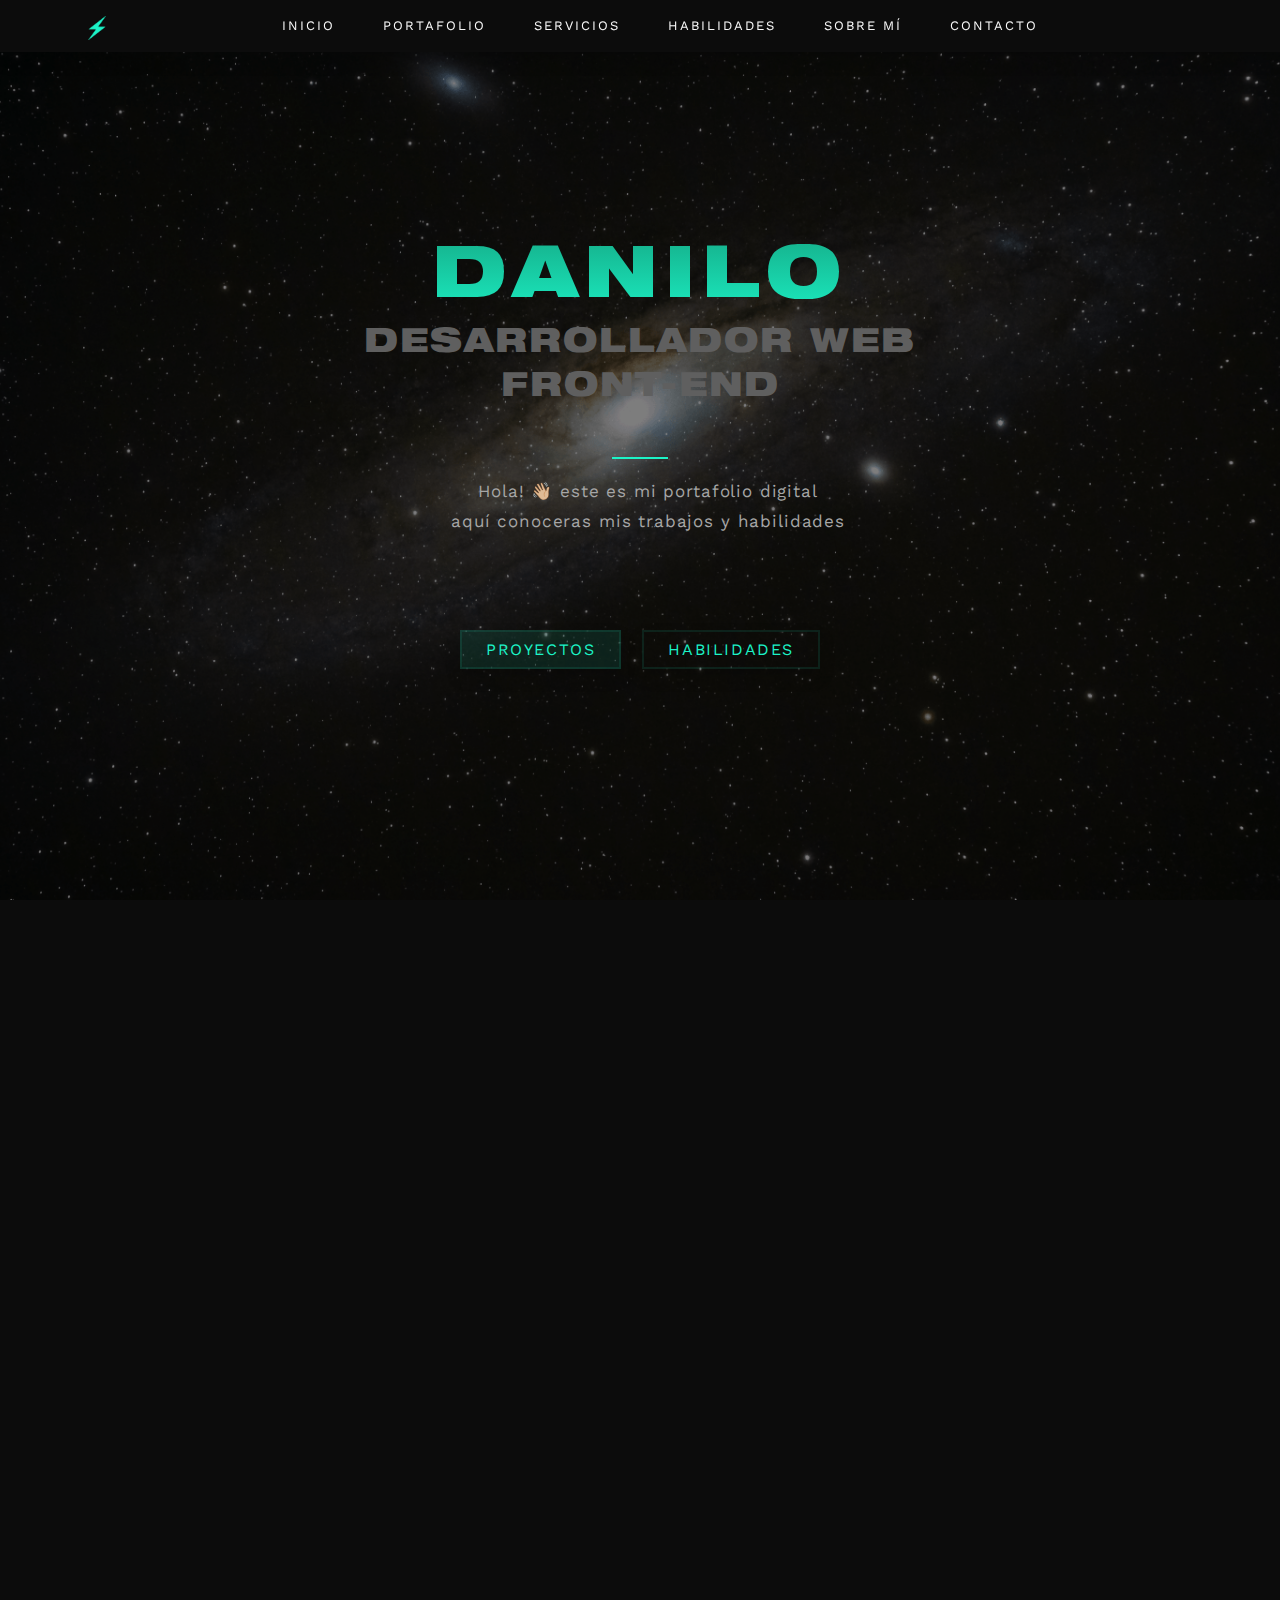
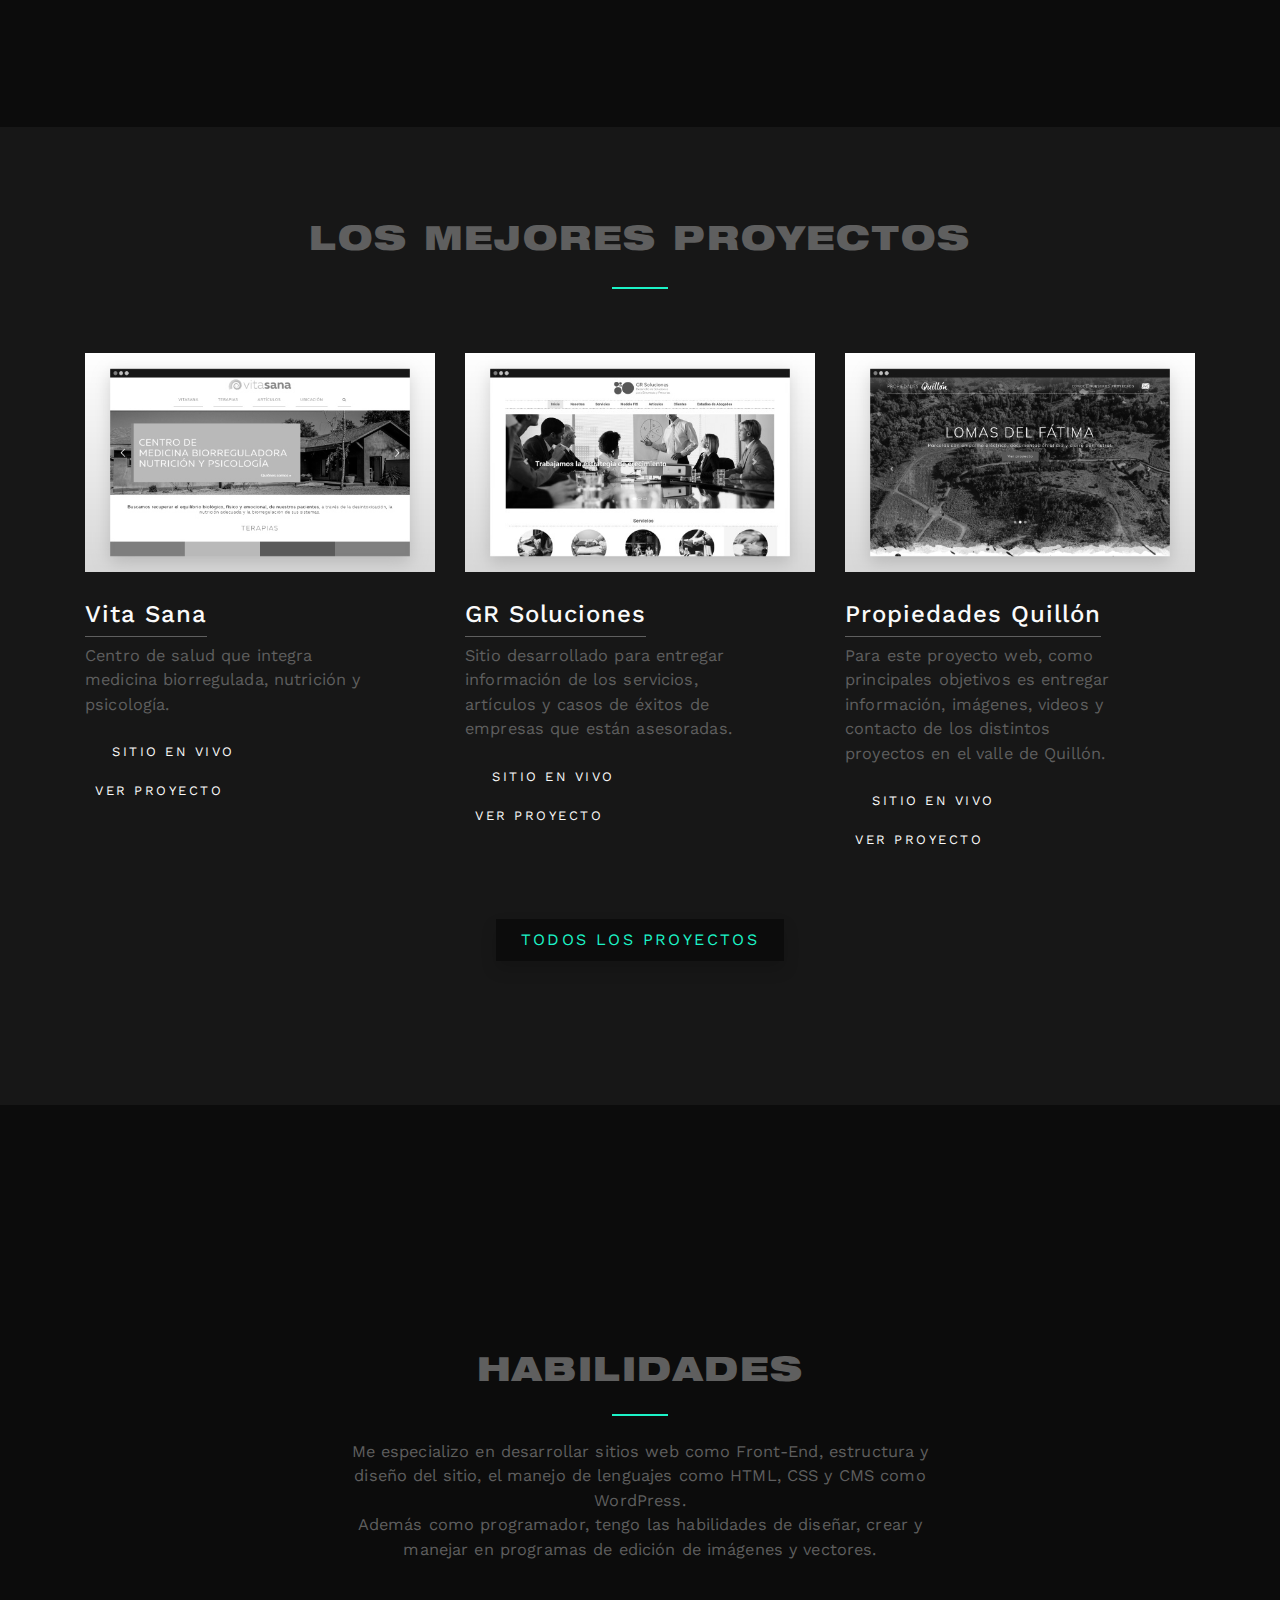
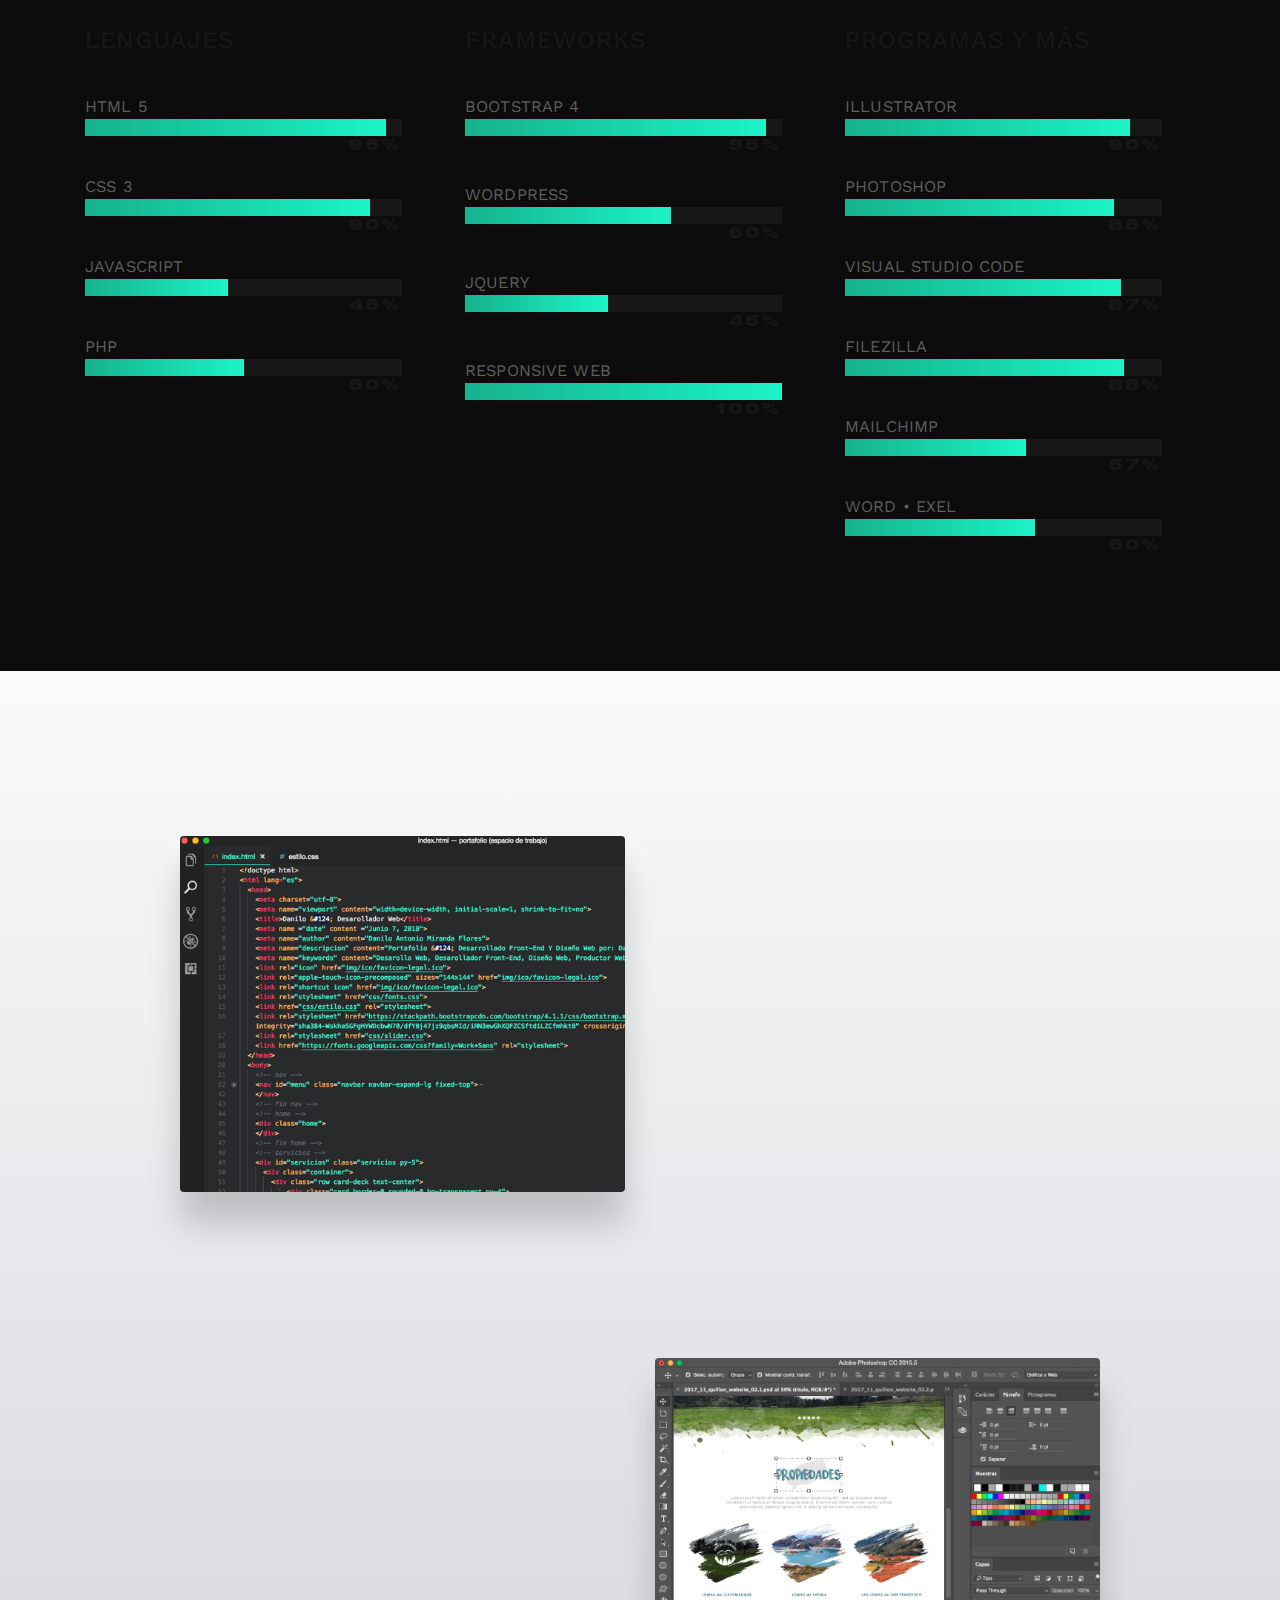
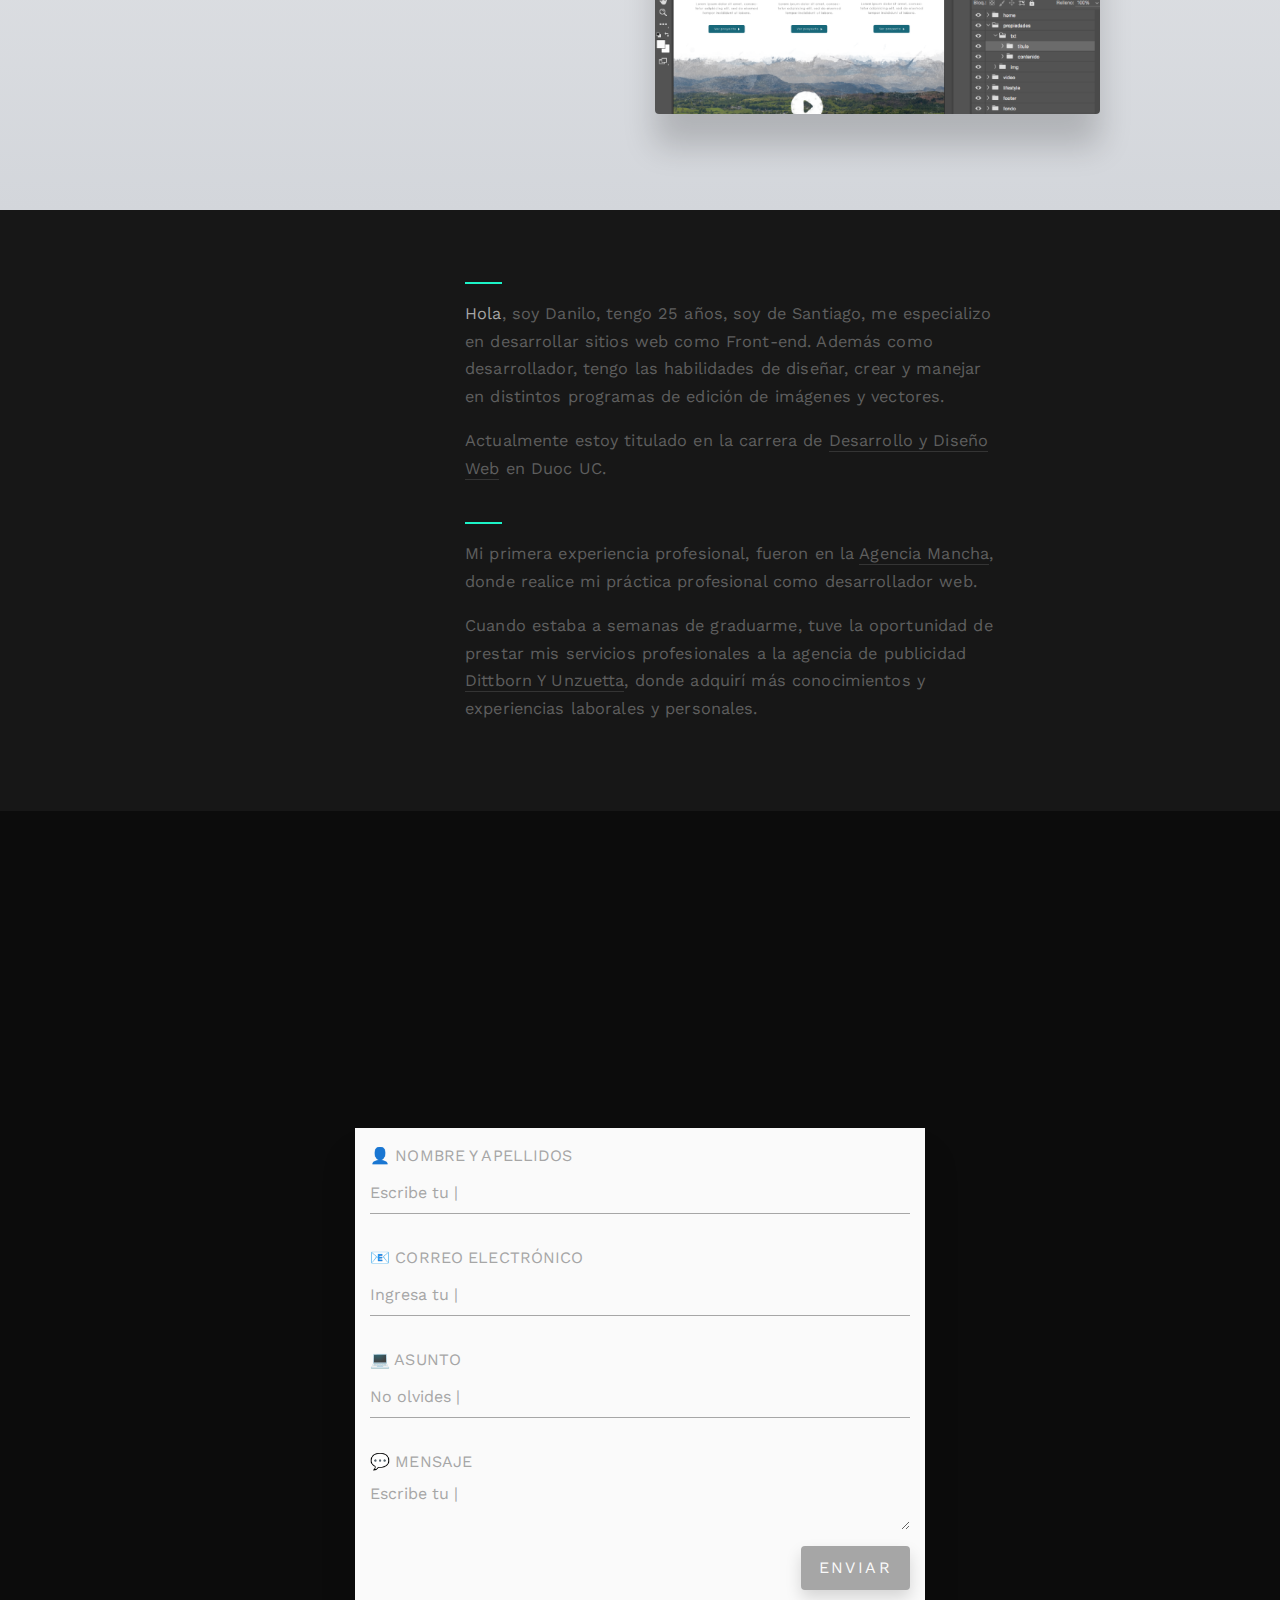
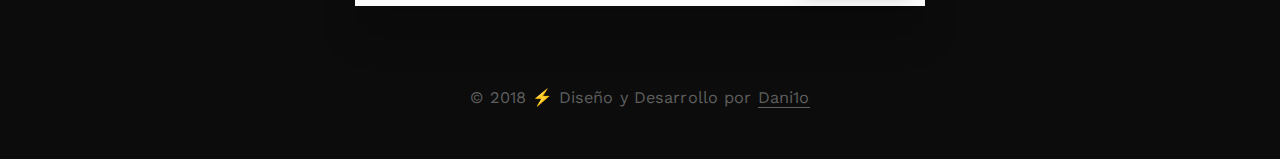
==== commit 07a417b9: "Update index.html" ====
--- a/index.html
+++ b/index.html
@@ -4,9 +4,9 @@
 <head>
   <meta charset="utf-8">
   <meta name="viewport" content="width=device-width, initial-scale=1, shrink-to-fit=no">
-  <title>Danilo &#124; Desarrollador Web</title>
-  <meta name="date" content="Junio 7, 2018">
-  <meta name="author" content="Danilo Antonio Miranda Flores">
+  <title>Danilo&nbsp;&nbsp;&#124;&nbsp;&nbsp;Desarrollador&nbsp;Web</title>
+  <meta name="date" content="2019">
+  <meta name="author" content="Danilo Miranda Flores">
   <meta name="descripcion" content="Portafolio &#124; Desarrollado Front-End Y Diseño Web por: Danilo Antonio Flores">
   <meta name="keywords" content="Desarrollo Web, Desarrollador Front-End, Diseño Web. Productor Web, Portafolio, Web">
   <link rel="icon" href="img/ico/favicon-legal.ico">
@@ -29,31 +29,31 @@
   <!-- NAV -->
   <nav class="navbar navbar-expand-lg navbar-dark bg-dark py-0 fixed-top shadow">
     <div class="container">
-      <a class="navbar-brand" href="index.html" title="Página de inicio"><img src="img/ico/favicon-legal.ico"
+      <a class="navbar-brand p-0" href="#home" title="Página de inicio"><img src="img/ico/favicon-legal.ico"
           alt="logo"></a>
-      <button class="navbar-toggler border-0" type="button" data-toggle="collapse" data-target="#navbarNav"
+      <button class="navbar-toggler border-0 p-2" type="button" data-toggle="collapse" data-target="#navbarNav"
         aria-controls="navbarNav" aria-expanded="false" aria-label="Toggle navigation">
         <span class="navbar-toggler-icon"></span>
       </button>
       <div class="navbar-collapse text-uppercase justify-content-center collapse text-sm-right" id="navbarNav">
         <ul class="navbar-nav py-md-0 py-3">
           <li class="nav-item mx-3 align-middle">
-            <a class="nav-link nav-link px-md-3 py-md-3" href="#home">Inicio</a>
+            <a class="nav-link nav-link px-md-2 py-md-3" href="#home">Inicio</a>
           </li>
           <li class="nav-item mx-3 align-middle portfolio">
-            <a class="nav-link nav-link px-md-3 py-md-3" href="portafolio.html">Portafolio</a>
+            <a class="nav-link nav-link px-md-2 py-md-3" href="portafolio.html">Portafolio</a>
           </li>
           <li class="nav-item mx-3 align-middle">
-            <a class="nav-link nav-link px-md-3 py-md-3" href="#servicios">Servicios</a>
+            <a class="nav-link nav-link px-md-2 py-md-3" href="#servicios">Servicios</a>
           </li>
           <li class="nav-item mx-3 align-middle">
-            <a class="nav-link nav-link px-md-3 py-md-3" href="#habilidades">habilidades</a>
+            <a class="nav-link nav-link px-md-2 py-md-3" href="#habilidades">habilidades</a>
           </li>
           <li class="nav-item mx-3 align-middle">
-            <a class="nav-link nav-link px-md-3 py-md-3" href="#about-me">Sobre Mí</a>
+            <a class="nav-link nav-link px-md-2 py-md-3" href="#about-me">Sobre Mí</a>
           </li>
           <li class="nav-item mx-3 align-middle">
-            <a class="nav-link nav-link px-md-3 py-md-3" href="#contacto">Contacto</span></a>
+            <a class="nav-link nav-link px-md-2 py-md-3" href="#contacto">Contacto</span></a>
           </li>
         </ul>
       </div>
@@ -70,13 +70,17 @@
   <!-- HOME -->
   <div id="home" class="home">
     <div class="fondo-pre">
-      <div class="container">
+      <div class="container d-flex justify-content-center">
         <div class="row">
-          <div class="col-12 m-auto">
-            <h1 class="m-0 pb-0 text-uppercase wow fadeIn" data-wow-duration="2.1s" data-wow-delay="900ms">danilo</h1>
-            <h5 class="m-0 mb-4 text-uppercase wow fadeIn font-weight-light vibra" data-wow-duration="2.1s"
-              data-wow-delay="900ms">Desarrollador Web front-end</h5>
-            <div class="col p-0 my-5 borderleft wow fadeIn pb-5" data-wow-duration="2.1s" data-wow-delay="900ms">
+          <div class="col m-auto text-center">
+            <h1 class="m-0 p-0 text-uppercase wow fadeIn" data-wow-duration="2.1s" data-wow-delay="900ms">danilo</h1>
+            <h2 class="m-0 p-0 text-uppercase wow fadeIn" data-wow-duration="2.1s" data-wow-delay="900ms">desarrollador
+              web</h2>
+            <h2 class="xs m-0 p-0 pt-1 text-uppercase wow fadeIn" data-wow-duration="2.1s" data-wow-delay="900ms">
+              front-end
+            </h2>
+            <div class="col p-0 my-5 wow fadeIn pb-5" data-wow-duration="2.1s" data-wow-delay="900ms">
+              <hr class="my-0 my-3">
               <p class="m-0 pb-0 pt-2 pl-3 wow fadeIn" data-wow-duration="2.1s" data-wow-delay="900ms">Hola! 👋🏼 este
                 es mi portafolio digital <br>aquí conoceras mis trabajos y habilidades</p>
             </div>
@@ -86,22 +90,13 @@
             <a href="#habilidades"
               class="py-2 px-4 shadow btn-home2 text-uppercase bg-transparent  ml-sm-0 ml-sm-3 wow fadeIn"
               data-wow-duration="3000ms" data-wow-delay="2s" title="Ver mis habilidades">habilidades</a>
-            <div class="mt-5">
-              <a href="#servicios" title="bajar" class="mt-3 wow fadeIn" data-wow-duration="2.1s"
-                data-wow-delay="900ms">
-                <span class="m_scroll_arrows unu"></span>
-                <span class="m_scroll_arrows doi"></span>
-                <span class="m_scroll_arrows trei"></span>
-              </a>
-            </div>
           </div>
         </div>
       </div>
     </div>
   </div>
-
   <!-- SERVICIOS -->
-  <div id="servicios" class="servicios py-sm-5">
+  <div id="servicios" class="servicios py-5">
     <div class="container">
       <div class="row card-deck text-center justify-content-sm-center">
         <!-- ------- card Análisis -->
@@ -292,7 +287,7 @@
   <div id="habilidades" class="habilidades pt-5 my-5">
     <div class="container">
       <img src="img/ico/habilidades.svg" alt="triangle with all three sides equal" width="170px"
-        class="mx-auto d-block pb-3 wow fadeIn" data-wow-duration="1.7s" data-wow-delay="950ms" />
+        class="mx-auto d-block pb-3 wow fadeIn" data-wow-duration="5s" data-wow-delay="1000ms">
       <div class="row justify-content-md-center mb-5 pb-3 text-center">
         <h2 class="mb-3 text-uppercase col-12">habilidades</h2>
         <div class="col-12">
@@ -304,110 +299,96 @@
       </div>
       <div class="row">
         <div class="lenguajes pb-5 col-md-6 col-xl-4 pr-5">
-          <h5 class="mb-4 text-uppercase font-weight-light">lenguajes</h5>
-
+          <h4 class="mb-4 pb-3 text-uppercase">lenguajes</h4>
+          <p class="text-left m-0 text-uppercase">html 5</p>
           <div class="progress rounded-0">
             <div class="progress-bar progress-bar-striped" style="width:95%">
-              <p class="text-left m-0 text-uppercase">html 5</p>
             </div> <!-- p-bar -->
           </div> <!-- progress -->
           <p class="text-right mb-3 text-uppercase progress-n">95%</p>
-
+          <p class="text-left m-0 text-uppercase">css 3</p>
           <div class="progress rounded-0">
             <div class="progress-bar progress-bar-striped" style="width:90%">
-              <p class="text-left m-0 text-uppercase">css 3</p>
             </div> <!-- p-bar -->
           </div> <!-- progress -->
           <p class="text-right mb-3 text-uppercase progress-n">90%</p>
-
+          <p class="text-left m-0 text-uppercase">JavaScript</p>
           <div class="progress rounded-0">
             <div class="progress-bar progress-bar-striped" style="width:45%">
-              <p class="text-left m-0 text-uppercase">JavaScript</p>
             </div> <!-- p-bar -->
           </div> <!-- progress -->
           <p class="text-right mb-3 text-uppercase progress-n">45%</p>
-
+          <p class="text-left m-0 text-uppercase">PHP</p>
           <div class="progress rounded-0">
             <div class="progress-bar progress-bar-striped" style="width:50%">
-              <p class="text-left m-0 text-uppercase">PHP</p>
             </div> <!-- p-bar -->
           </div> <!-- progress -->
           <p class="text-right mb-3 text-uppercase progress-n">50%</p>
-
         </div> <!-- lenguajes -->
+
         <div class="frameworks pb-5 col-md-6 col-xl-4 pr-5">
-          <h5 class="mb-4 text-uppercase font-weight-light">frameworks</h5>
-
+          <h4 class="mb-4 pb-3 text-uppercase">frameworks</h4>          <p class="text-left m-0 text-uppercase">Bootstrap 4</p>
           <div class="progress rounded-0">
             <div class="progress-bar progress-bar-striped" style="width:95%">
-              <p class="text-left m-0 text-uppercase">Bootstrap 4</p>
             </div> <!-- p-bar -->
           </div> <!-- progress -->
           <p class="text-right mb-4 text-uppercase progress-n">95%</p>
-
-          <div class="progress rounded-0">
-            <div class="progress-bar progress-bar-striped" style="width:80%">
-              <p class="text-left m-0 text-uppercase">WordPress</p>
-            </div> <!-- p-bar -->
-          </div> <!-- progress -->
-          <p class="text-right mb-4 text-uppercase progress-n">77%</p>
-
+          <p class="text-left m-0 text-uppercase">WordPress</p>
+          <div class="progress rounded-0">
+            <div class="progress-bar progress-bar-striped" style="width:65%">
+            </div> <!-- p-bar -->
+          </div> <!-- progress -->
+          <p class="text-right mb-4 text-uppercase progress-n">60%</p>
+          <p class="text-left m-0 text-uppercase">jQuery</p>
           <div class="progress rounded-0">
             <div class="progress-bar progress-bar-striped" style="width:45%">
-              <p class="text-left m-0 text-uppercase">jQuery</p>
             </div> <!-- p-bar -->
           </div> <!-- progress -->
           <p class="text-right mb-4 text-uppercase progress-n">45%</p>
-
+          <p class="text-left m-0 text-uppercase">responsive web</p>
           <div class="progress rounded-0">
             <div class="progress-bar progress-bar-striped" style="width:100%">
-              <p class="text-left m-0 text-uppercase">responsive web</p>
+
             </div> <!-- p-bar -->
           </div> <!-- progress -->
           <p class="text-right mb-4 text-uppercase progress-n">100%</p>
         </div> <!-- frameworks -->
+
         <div class="programas pb-5 col-md-6 col-xl-4 mx-md-auto pr-5">
-          <h5 class="mb-4 text-uppercase font-weight-light">Programas y más</h5>
-
-          <div class="progress rounded-0">
-            <div class="progress-bar progress-bar-striped" style="width:57%">
-              <p class="text-left m-0 text-uppercase">MailChimp</p>
-            </div> <!-- p-bar -->
+          <h4 class="mb-4 pb-3 text-uppercase">Programas y más</h4>
+          <p class="text-left m-0 text-uppercase">Illustrator</p>
+          <div class="progress rounded-0">
+            <div class="progress-bar progress-bar-striped" style="width:90%">
+
+            </div> <!-- p-bar -->
+          </div> <!-- progress -->
+          <p class="text-right mb-3 text-uppercase progress-n">90%</p>
+          <p class="text-left m-0 text-uppercase">Photoshop</p>
+          <div class="progress rounded-0">
+            <div class="progress-bar progress-bar-striped" style="width:85%">
+            </div> <!-- p-bar -->
+          </div> <!-- progress -->
+          <p class="text-right mb-3 text-uppercase progress-n">85%</p>
+          <p class="text-left m-0 text-uppercase">Visual Studio Code</p>
+          <div class="progress rounded-0">
+            <div class="progress-bar progress-bar-striped" style="width:87%">
+            </div> <!-- p-bar -->
+          </div> <!-- progress -->
+          <p class="text-right mb-3 text-uppercase progress-n">87%</p>
+                        <p class="text-left m-0 text-uppercase">FileZilla</p>
+          <div class="progress rounded-0">
+            <div class="progress-bar progress-bar-striped" style="width:88%">
+            </div> <!-- p-bar -->
+          </div> <!-- progress -->
+          <p class="text-right mb-3 text-uppercase progress-n">88%</p>
+          <p class="text-left m-0 text-uppercase">MailChimp</p>
+          <div class="progress rounded-0">
+            <div class="progress-bar progress-bar-striped" style="width:57%"></div> <!-- p-bar -->
           </div> <!-- progress -->
           <p class="text-right mb-3 text-uppercase progress-n">57%</p>
-
-          <div class="progress rounded-0">
-            <div class="progress-bar progress-bar-striped" style="width:90%">
-              <p class="text-left m-0 text-uppercase">Illustrator</p>
-            </div> <!-- p-bar -->
-          </div> <!-- progress -->
-          <p class="text-right mb-3 text-uppercase progress-n">90%</p>
-
-
-          <div class="progress rounded-0">
-            <div class="progress-bar progress-bar-striped" style="width:85%">
-              <p class="text-left m-0 text-uppercase">Photoshop</p>
-            </div> <!-- p-bar -->
-          </div> <!-- progress -->
-          <p class="text-right mb-3 text-uppercase progress-n">85%</p>
-
-          <div class="progress rounded-0">
-            <div class="progress-bar progress-bar-striped" style="width:87%">
-              <p class="text-left m-0 text-uppercase">Visual Studio Code</p>
-            </div> <!-- p-bar -->
-          </div> <!-- progress -->
-          <p class="text-right mb-3 text-uppercase progress-n">87%</p>
-
-          <div class="progress rounded-0">
-            <div class="progress-bar progress-bar-striped" style="width:88%">
-              <p class="text-left m-0 text-uppercase">FileZilla</p>
-            </div> <!-- p-bar -->
-          </div> <!-- progress -->
-          <p class="text-right mb-3 text-uppercase progress-n">88%</p>
-
+          <p class="text-left m-0 text-uppercase">Word &#8226; Exel</p>
           <div class="progress rounded-0">
             <div class="progress-bar progress-bar-striped" style="width:60%">
-              <p class="text-left m-0 text-uppercase">Word &#8226; Exel</p>
             </div> <!-- p-bar -->
           </div> <!-- progress -->
           <p class="text-right mb-3 text-uppercase progress-n">60%</p>
@@ -477,20 +458,27 @@
             data-wow-delay="950ms"">
         </div>
         <div class=" col-md-6 mr-md-auto">
-          <hr class="mx-0 m-0">
-          <p class="mb-5 mt-3"><span class="gris">Hola</span>, soy Danilo, tengo 25 años, soy de Santiago, me
-            especializo en desarrollar sitios web como Front-End. Además como desarrollador, tengo las habilidades de
-            manejar programas de edición de imágenes y vectores.<br> Actualmente estoy titulado en la carrera de <a
-              href="https://www.duoc.cl/carrera/desarrollo-y-diseno-web" target="_blank" class="work">Desarrollo y
-              Diseño Web</a> en Duoc UC.
+          <hr class="m-0">
+          <p class="my-3">
+            <span class="gris">Hola</span>, soy Danilo, tengo 25 años, soy de Santiago, me especializo en
+            desarrollar sitios web como Front-end. Además como desarrollador, tengo
+            las habilidades de diseñar, crear y manejar en distintos programas de
+            edición de imágenes y vectores.</p>
+          <p class="my-3 pb-4">Actualmente estoy titulado en la carrera de
+            <a href="https://www.duoc.cl/carrera/desarrollo-y-diseno-web" target="_blank" class="work">Desarrollo y
+              Diseño Web</a> en Duoc UC.</p>
+          <hr class="m-0">
+          <p class="my-3">
+            Mi primera experiencia profesional, fueron en la <a href="http://www.mancha.cl" target="_blank"
+              class="work">Agencia Mancha</a>,
+            donde realice mi práctica profesional como desarrollador web.
           </p>
-          <hr class="mx-0 m-0">
-          <p class="mb-3 mt-3">Mi primera experiencia profesional, fueron en la <a href="http://www.mancha.cl"
-              target="_blank" class="work">Agencia Mancha</a>, donde realice mi practica profesional como desarrollador
-            web.<br class="mb-2"> Cuando estaba a semanas de graduarme, tuve la oportunidad de prestar mis servicios
-            profesionales a la agencia de publicidad <a href="http://www.mancha.cl" target="_blank"
-              class="work">Dittborn Y Unzueta</a>, donde adquirí más conocimientos y experiencias laborales y
-            personales.
+          <p class="my-3">
+            Cuando estaba a semanas de graduarme, tuve la oportunidad de
+            prestar mis servicios profesionales a la agencia de publicidad
+            <a href="http://www.dyu.cl/" target="_blank" class="work">Dittborn Y Unzuetta</a>, donde adquirí más
+            conocimientos y
+            experiencias laborales y personales.
           </p>
         </div>
       </div>
@@ -503,10 +491,11 @@
       <div class="container pt-5">
         <div class="row">
           <img src="img/ico/contacto.svg" alt="triangle with all three sides equal" width="80px"
-            class="mx-auto d-block pb-3 wow fadeInUp" data-wow-duration="2s" />
-          <div class="justify-content-md-center mb-5 text-center">
+            class="mx-auto d-block pb-3 wow fadeIn" data-wow-duration="5s" data-wow-delay="1000ms">
+          <div class="justify-content-md-center mb-5 text-center wow fadeInUp" data-wow-duration="2s"
+            data-wow-delay="400ms">
             <h2 class="mb-3 text-uppercase col-12 black">contáctame</h2>
-            <p class="col-md-8 my-0 wow fadeInUp mx-auto mb-md-3" data-wow-duration="2s">Si tienes consultas o
+            <p class="col-md-8 my-0 mx-auto mb-md-3">Si tienes consultas o
               comentarios.
               Puedes hacerlo a través de este formulario o puedes enviar un mail a <a
                 href="mailto:danilo93flores@gmail.com ">✉️ danilo93flores@gmail.com</a></p>
@@ -538,19 +527,19 @@
           </form>
           <!-- FOOTER -->
           <footer class="text-xs-center pb-md-0 py-5  col-12">
-              <ul class="nav justify-content-center col-12 py-3">
-                  <li class="nav-item px-4 py-0">
-                      <a href="https://www.linkedin.com/in/danilomirandaflores/" target="_blank" class="nav-link p-0"><i
-                              class="fab fa-linkedin fa-2x"></i></a>
-                  </li>
-                  <li class="nav-item px-4 py-0">
-                      <a href="https://www.instagram.com/danilo.code" target="_blank" class="nav-link p-0"><i
-                              class="fab fa-instagram fa-2x"></i></a>
-                  </li>
-              </ul>
-              <p class="m-0 col-12 text-center">&copy; 2018 &#9889; Diseño y Desarrollo por <a
-                      href="https://www.instagram.com/danilo.code" target="_blank">Dani1o</a>
-              </p>
+            <ul class="nav justify-content-center col-12 py-3">
+              <li class="nav-item px-2 py-0">
+                <a href="https://www.linkedin.com/in/danilomirandaflores/" target="_blank" class="nav-link p-0"><i
+                    class="fab fa-linkedin fa-2x"></i></a>
+              </li>
+              <li class="nav-item px-2 py-0">
+                <a href="https://www.instagram.com/danilo.code" target="_blank" class="nav-link p-0"><i
+                    class="fab fa-instagram fa-2x"></i></a>
+              </li>
+            </ul>
+            <p class="m-0 col-12 text-center">&copy; 2018 &#9889; Diseño y Desarrollo por <a
+                href="https://www.instagram.com/danilo.code" target="_blank">Dani1o</a>
+            </p>
           </footer>
         </div> <!-- row -->
       </div> <!-- container -->
@@ -635,4 +624,4 @@
   </script>
 </body>
 
-</html>+</html>
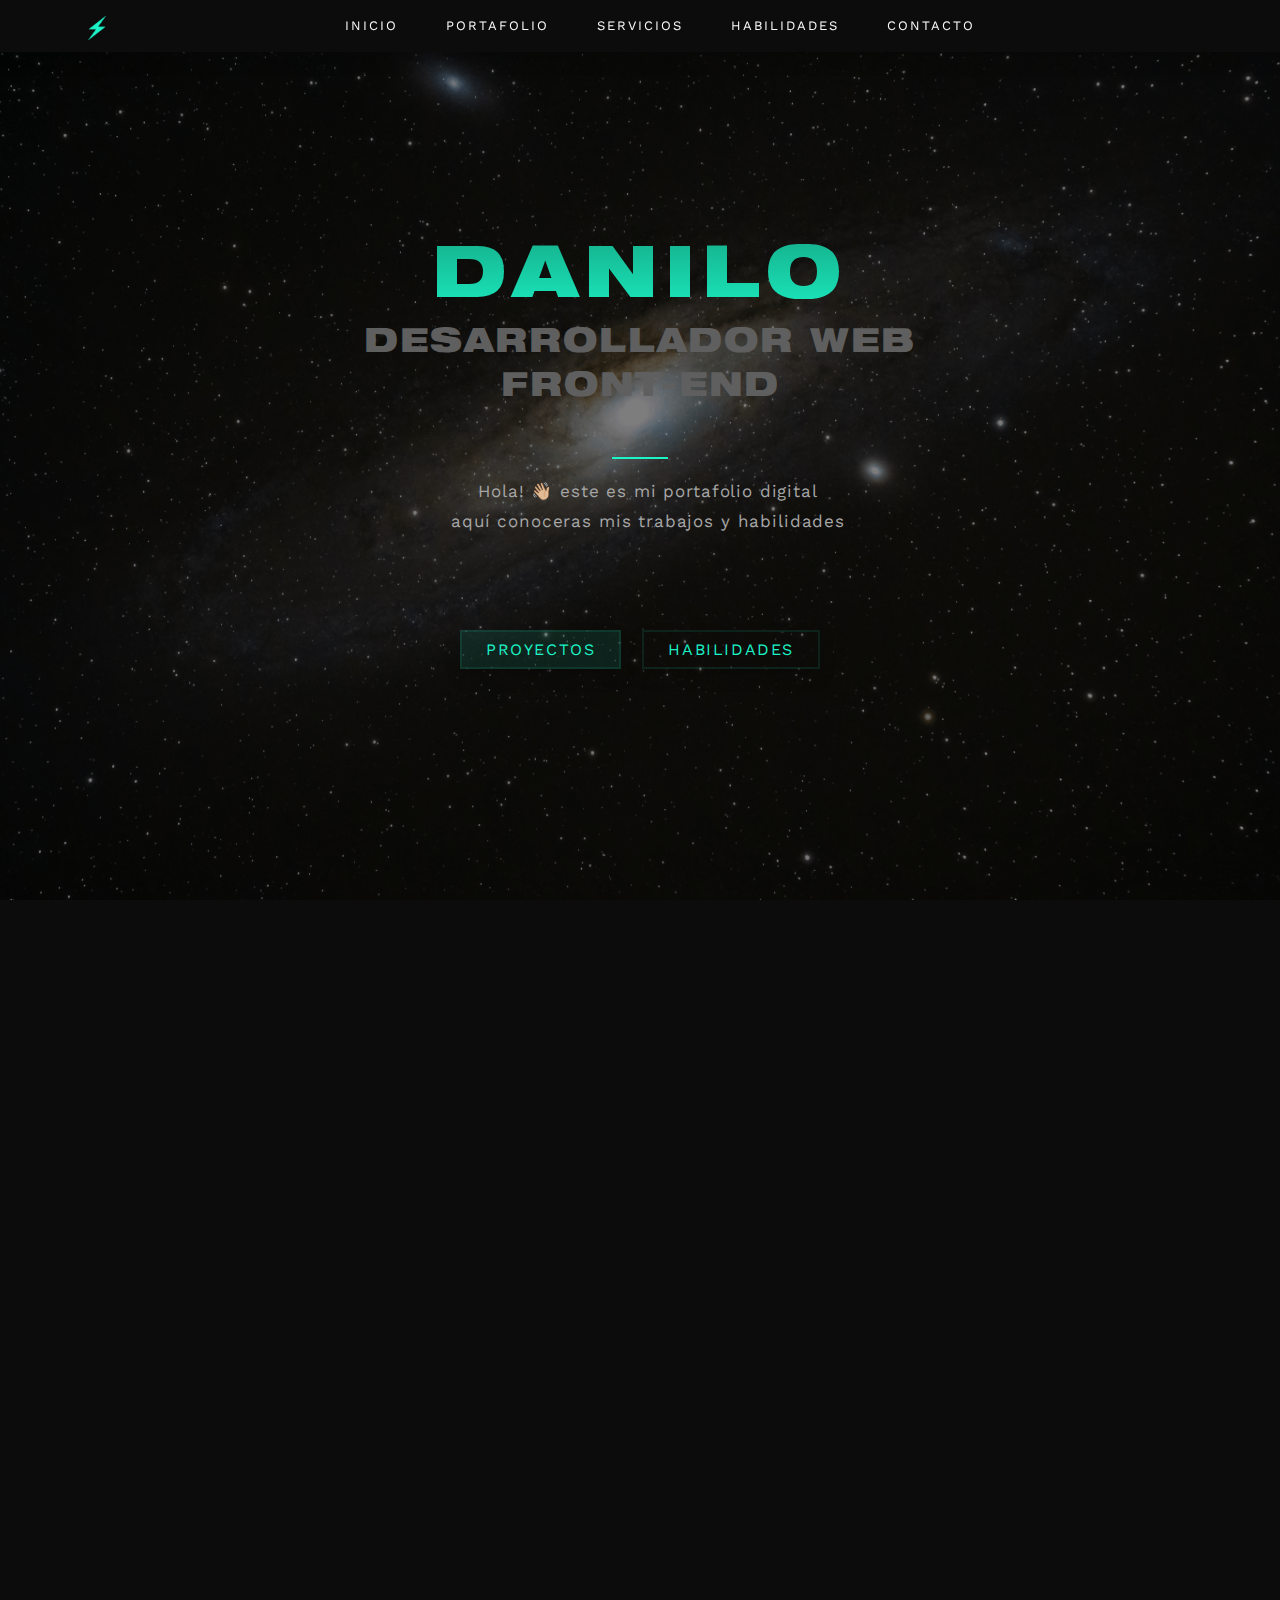
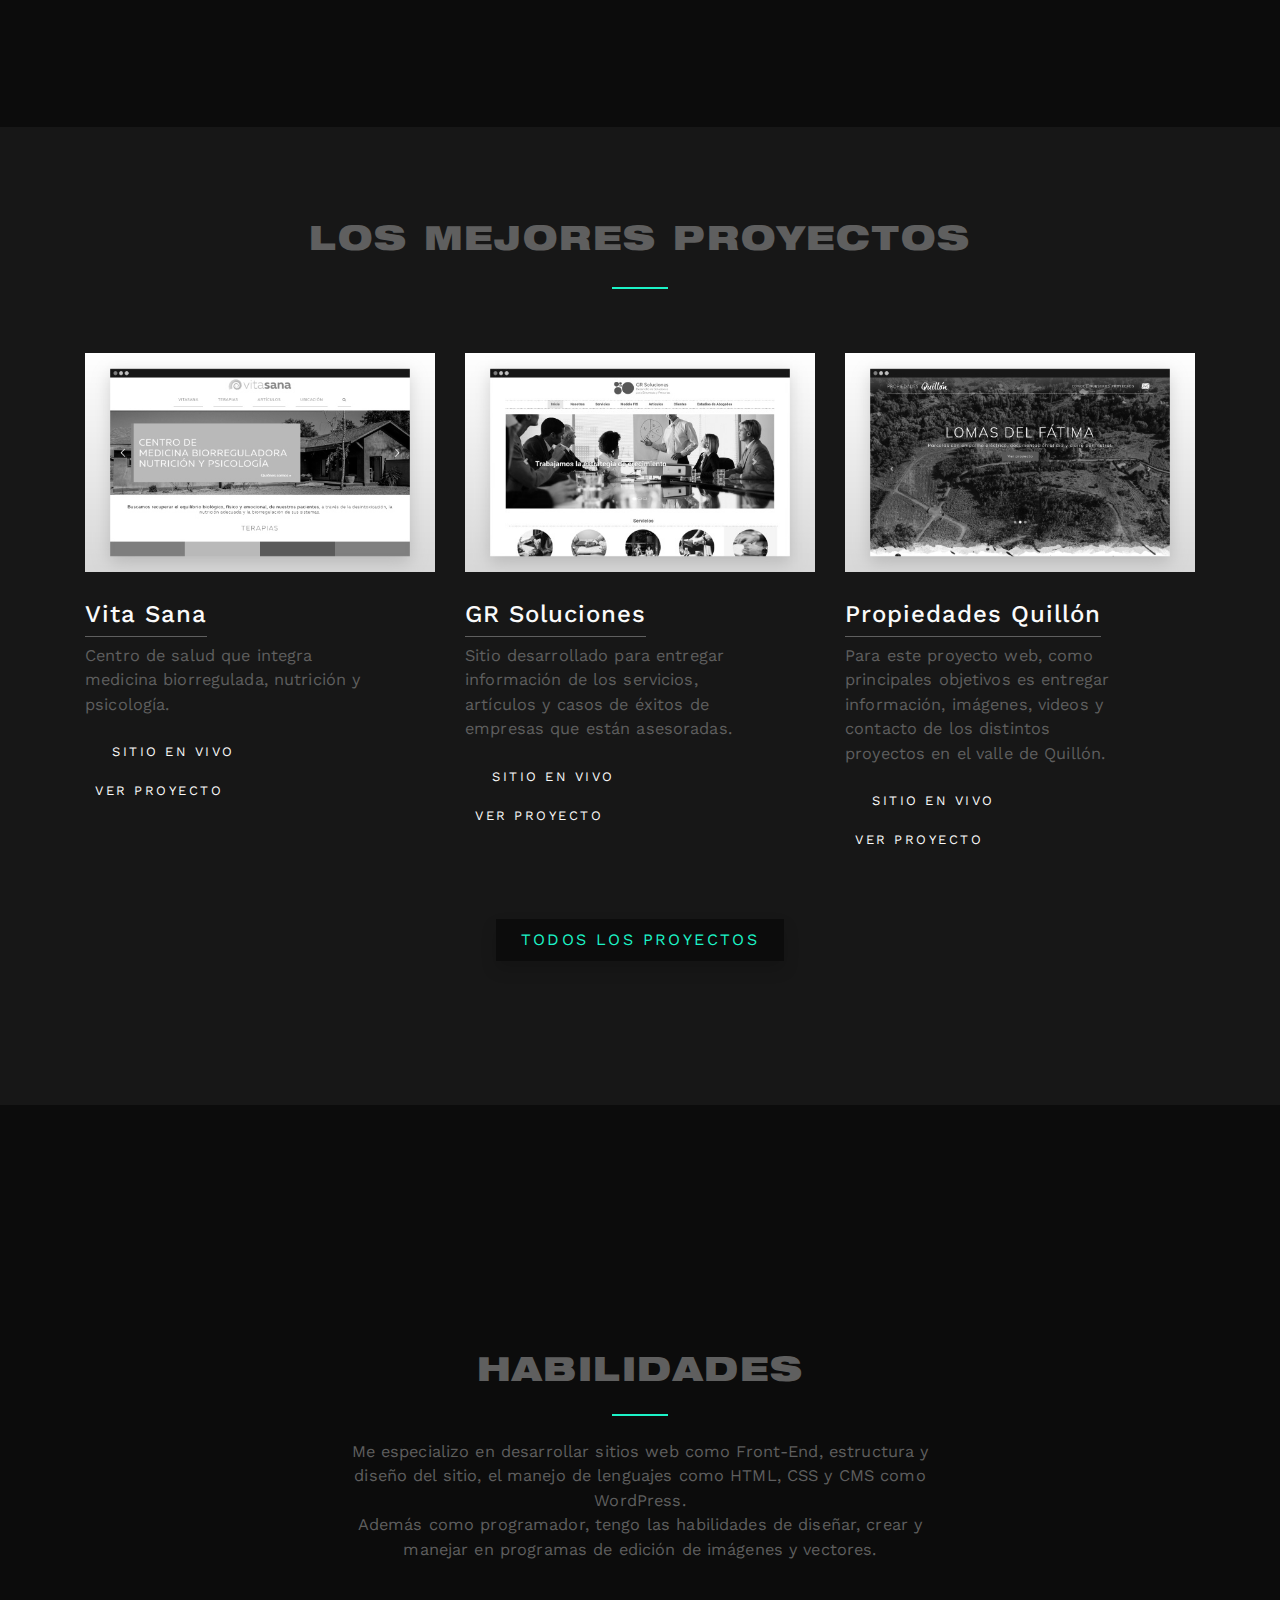
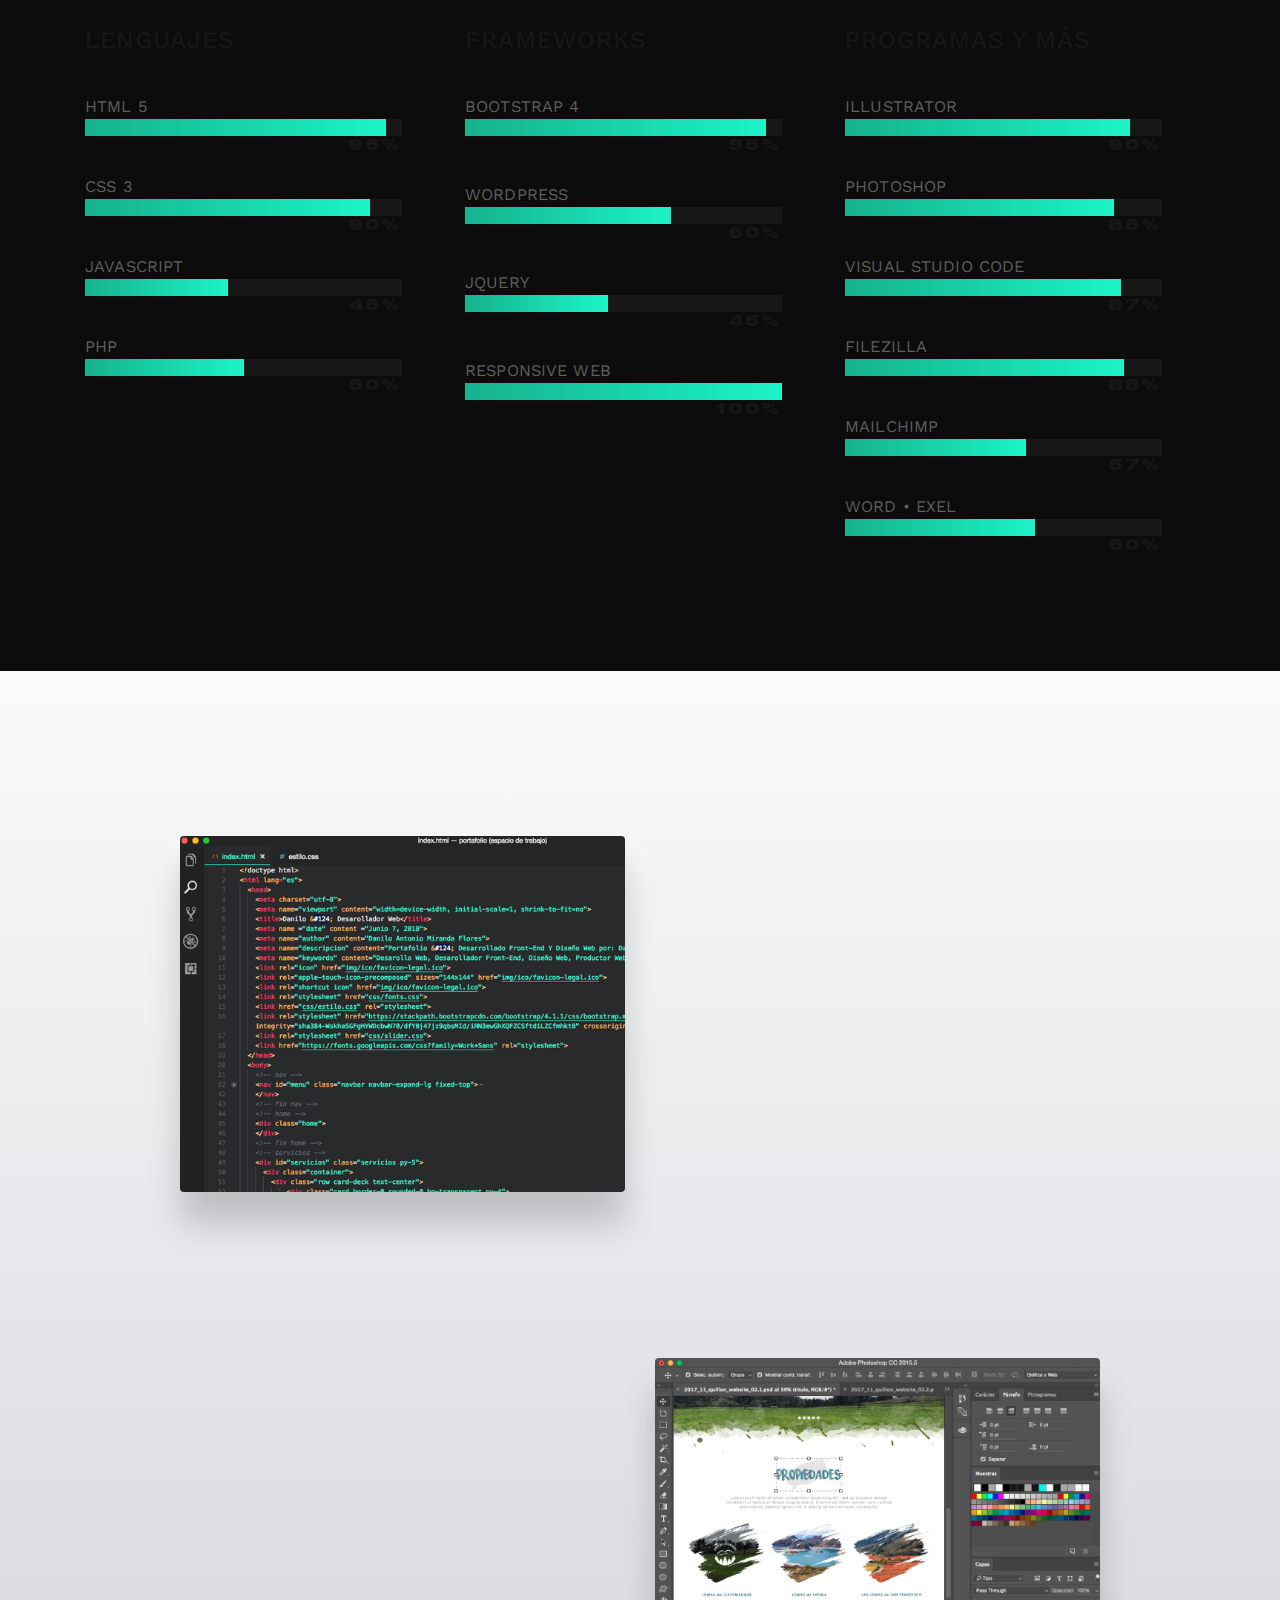
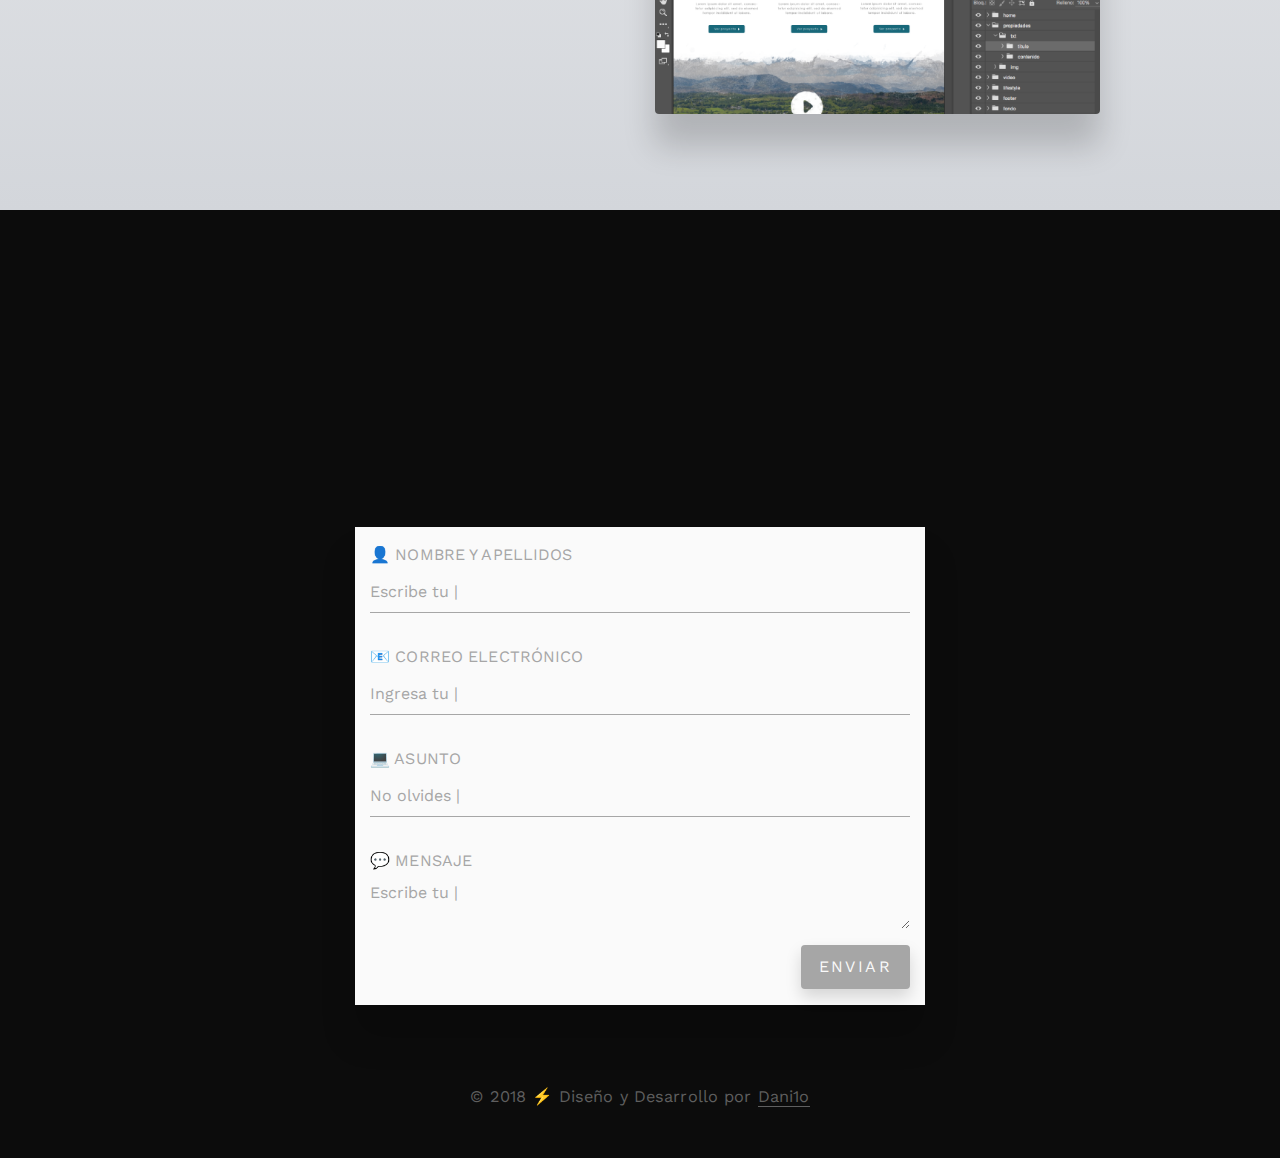
==== commit 0dfda126: "Update index.html" ====
--- a/index.html
+++ b/index.html
@@ -48,9 +48,6 @@
           </li>
           <li class="nav-item mx-3 align-middle">
             <a class="nav-link nav-link px-md-2 py-md-3" href="#habilidades">habilidades</a>
-          </li>
-          <li class="nav-item mx-3 align-middle">
-            <a class="nav-link nav-link px-md-2 py-md-3" href="#about-me">Sobre Mí</a>
           </li>
           <li class="nav-item mx-3 align-middle">
             <a class="nav-link nav-link px-md-2 py-md-3" href="#contacto">Contacto</span></a>
@@ -443,48 +440,6 @@
     </div> <!-- container -->
   </div>
 
-  <!-- ABOUT ME -->
-  <div id="about-me" class="about-me py-5">
-    <div class="container py-4">
-      <div class="row">
-        <div class="col-sm-4 col-6 mx-auto mb-4 d-sm-block d-md-none img-wrapper">
-          <img src="img/perfil.png" alt="Danilo Dani1o Web Diseño Web"
-            class="rounded-circle img-fluid img-thumbnail wow fadeIn shadow-lg rounded" data-wow-duration="1.7s"
-            data-wow-delay="950ms">
-        </div>
-        <div class="col-md-3 ml-md-auto col-sm-4 col-lg-2 d-none d-md-block">
-          <img src="img/perfil.png" alt="Danilo Dani1o Web Diseño Web"
-            class="rounded-circle img-fluid img-thumbnail wow fadeIn shadow-lg rounded" data-wow-duration="1.7s"
-            data-wow-delay="950ms"">
-        </div>
-        <div class=" col-md-6 mr-md-auto">
-          <hr class="m-0">
-          <p class="my-3">
-            <span class="gris">Hola</span>, soy Danilo, tengo 25 años, soy de Santiago, me especializo en
-            desarrollar sitios web como Front-end. Además como desarrollador, tengo
-            las habilidades de diseñar, crear y manejar en distintos programas de
-            edición de imágenes y vectores.</p>
-          <p class="my-3 pb-4">Actualmente estoy titulado en la carrera de
-            <a href="https://www.duoc.cl/carrera/desarrollo-y-diseno-web" target="_blank" class="work">Desarrollo y
-              Diseño Web</a> en Duoc UC.</p>
-          <hr class="m-0">
-          <p class="my-3">
-            Mi primera experiencia profesional, fueron en la <a href="http://www.mancha.cl" target="_blank"
-              class="work">Agencia Mancha</a>,
-            donde realice mi práctica profesional como desarrollador web.
-          </p>
-          <p class="my-3">
-            Cuando estaba a semanas de graduarme, tuve la oportunidad de
-            prestar mis servicios profesionales a la agencia de publicidad
-            <a href="http://www.dyu.cl/" target="_blank" class="work">Dittborn Y Unzuetta</a>, donde adquirí más
-            conocimientos y
-            experiencias laborales y personales.
-          </p>
-        </div>
-      </div>
-    </div>
-  </div>
-
   <!-- CONTACTO -->
   <div class="parallax-window d-none d-sm-block" data-parallax="scroll" data-image-src="img/contacto.png">
     <div id="contacto" class="fondo-contacto pb-md-5 pt-md-4 contacto">
@@ -498,7 +453,7 @@
             <p class="col-md-8 my-0 mx-auto mb-md-3">Si tienes consultas o
               comentarios.
               Puedes hacerlo a través de este formulario o puedes enviar un mail a <a
-                href="mailto:danilo93flores@gmail.com ">✉️ danilo93flores@gmail.com</a></p>
+                href="mailto:danilo93flores@gmail.com ">✉️ danilo7flores@gmail.com</a></p>
           </div>
           <form class="col-md-6 offset-md-3 col-xs-12 py-3 shadow-lg">
             <div class="form-group rounded-0">
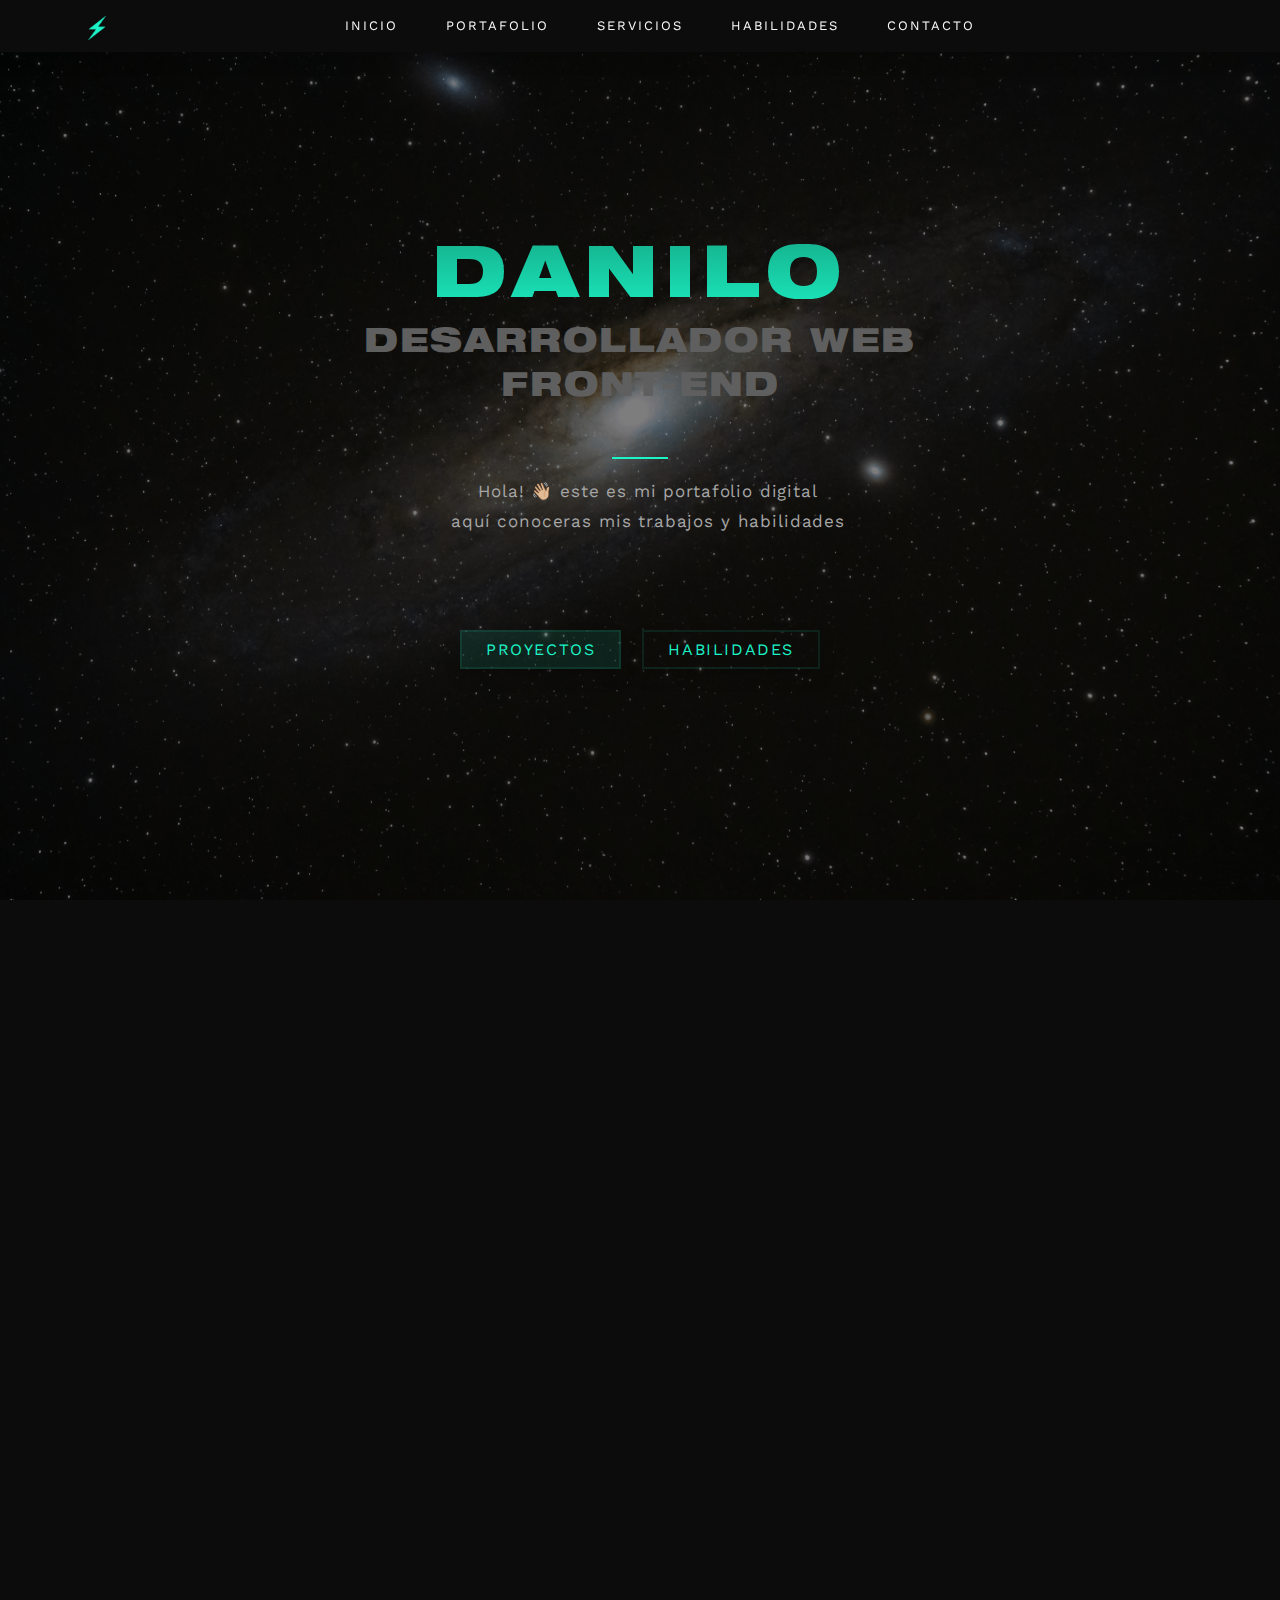
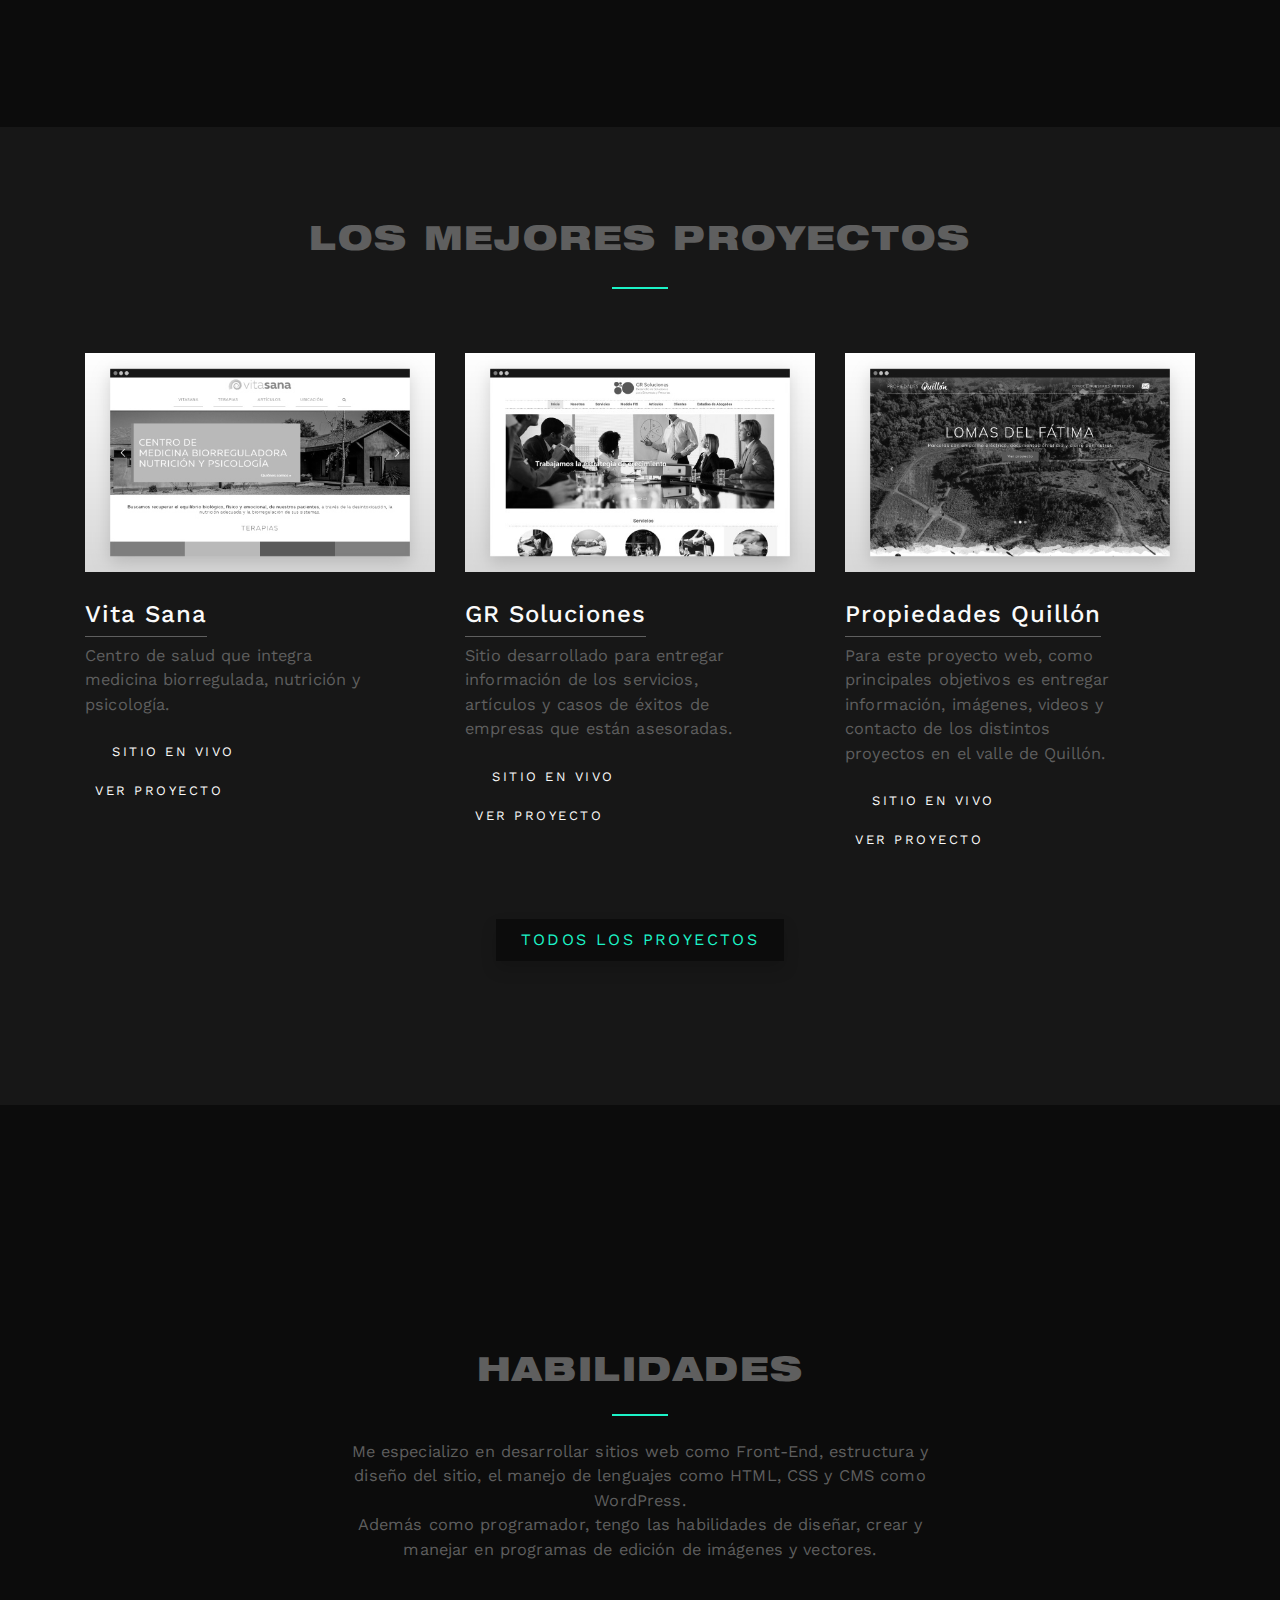
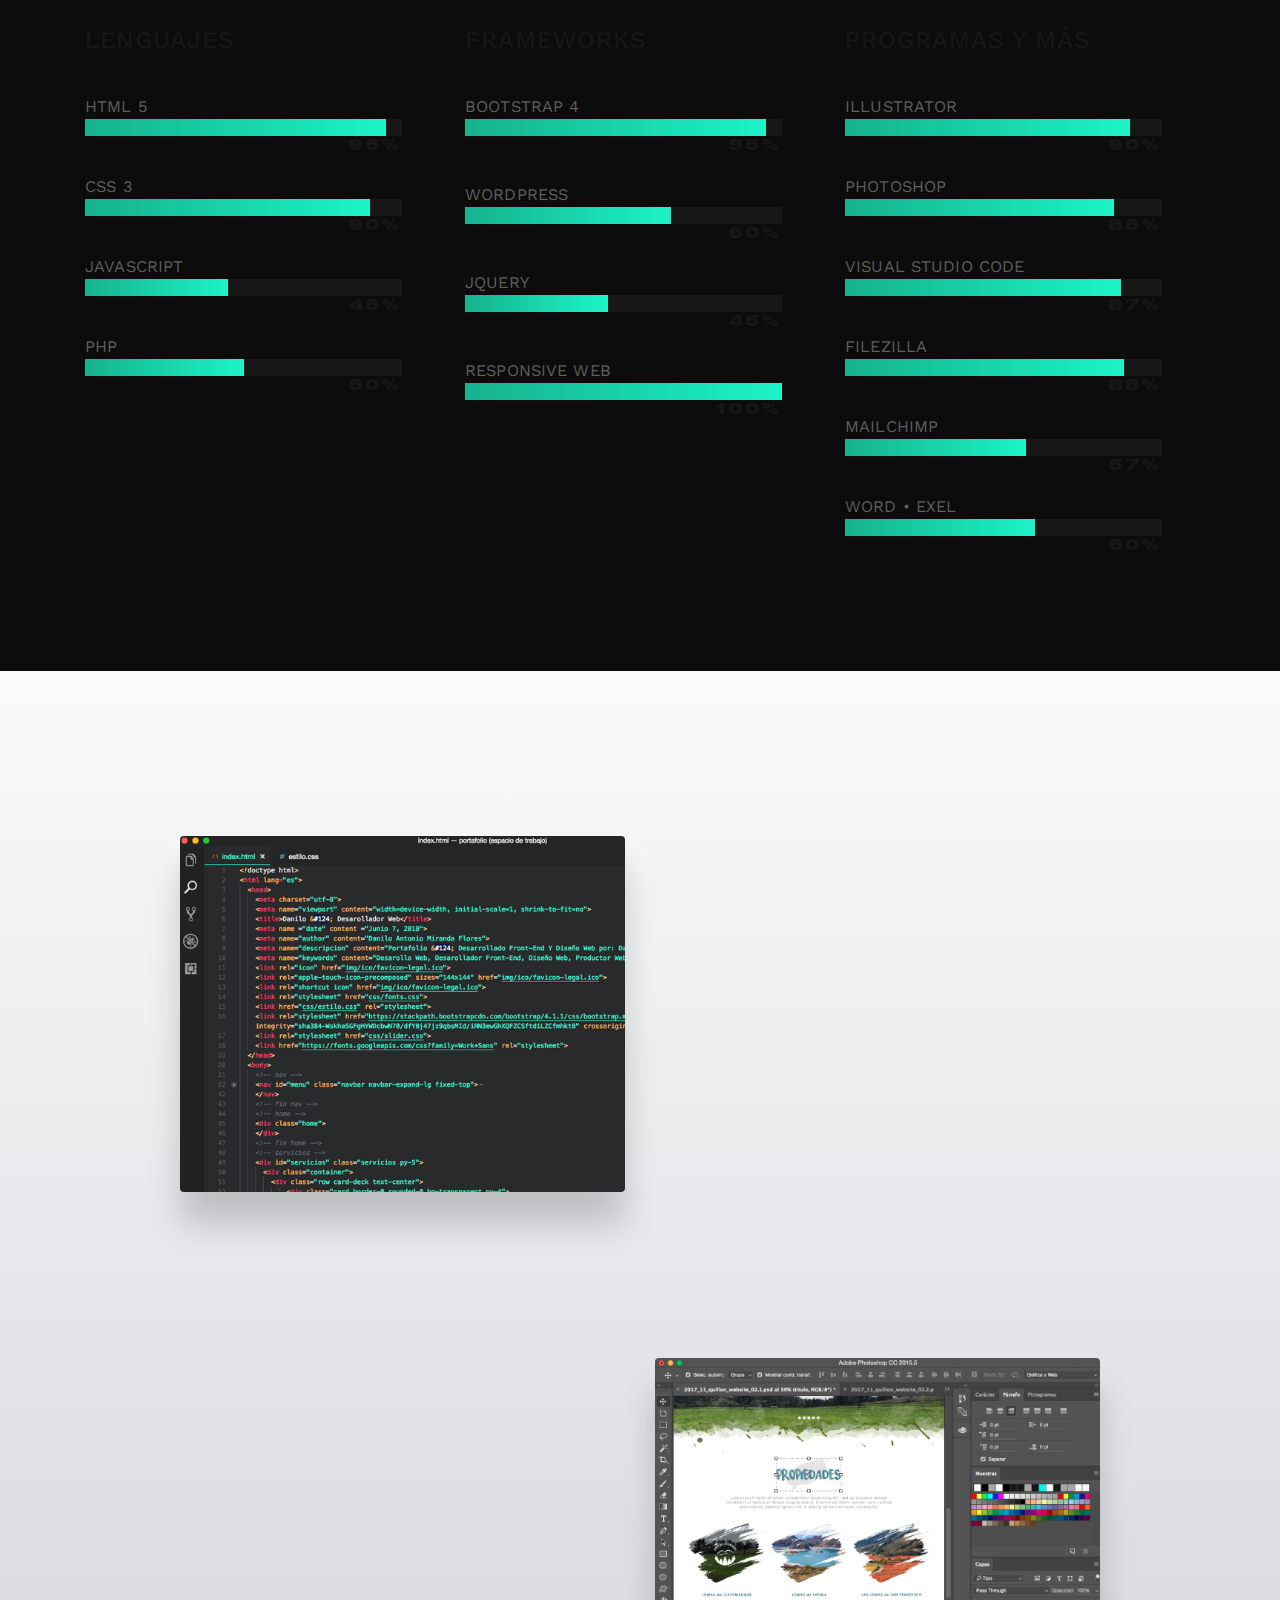
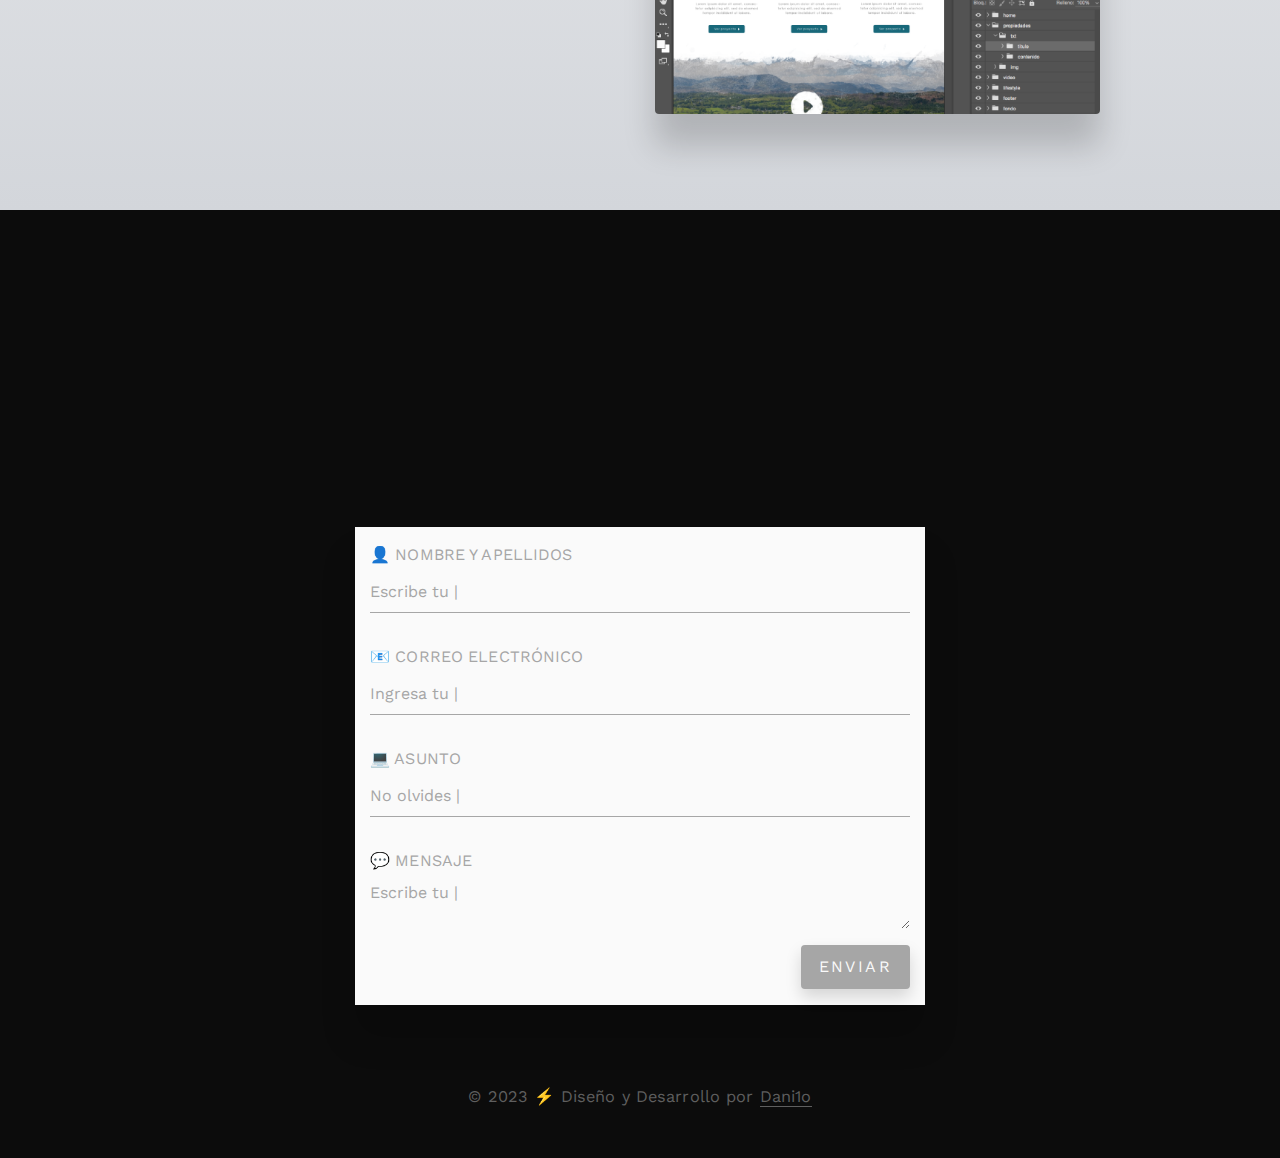
==== commit 7c8fa1f9: "Update index.html" ====
--- a/index.html
+++ b/index.html
@@ -441,7 +441,7 @@
   </div>
 
   <!-- CONTACTO -->
-  <div class="parallax-window d-none d-sm-block" data-parallax="scroll" data-image-src="img/contacto.png">
+  <div class="parallax-window" data-parallax="scroll" data-image-src="img/contacto.png">
     <div id="contacto" class="fondo-contacto pb-md-5 pt-md-4 contacto">
       <div class="container pt-5">
         <div class="row">
@@ -492,7 +492,7 @@
                     class="fab fa-instagram fa-2x"></i></a>
               </li>
             </ul>
-            <p class="m-0 col-12 text-center">&copy; 2018 &#9889; Diseño y Desarrollo por <a
+            <p class="m-0 col-12 text-center">&copy; 2023 &#9889; Diseño y Desarrollo por <a
                 href="https://www.instagram.com/danilo.code" target="_blank">Dani1o</a>
             </p>
           </footer>
